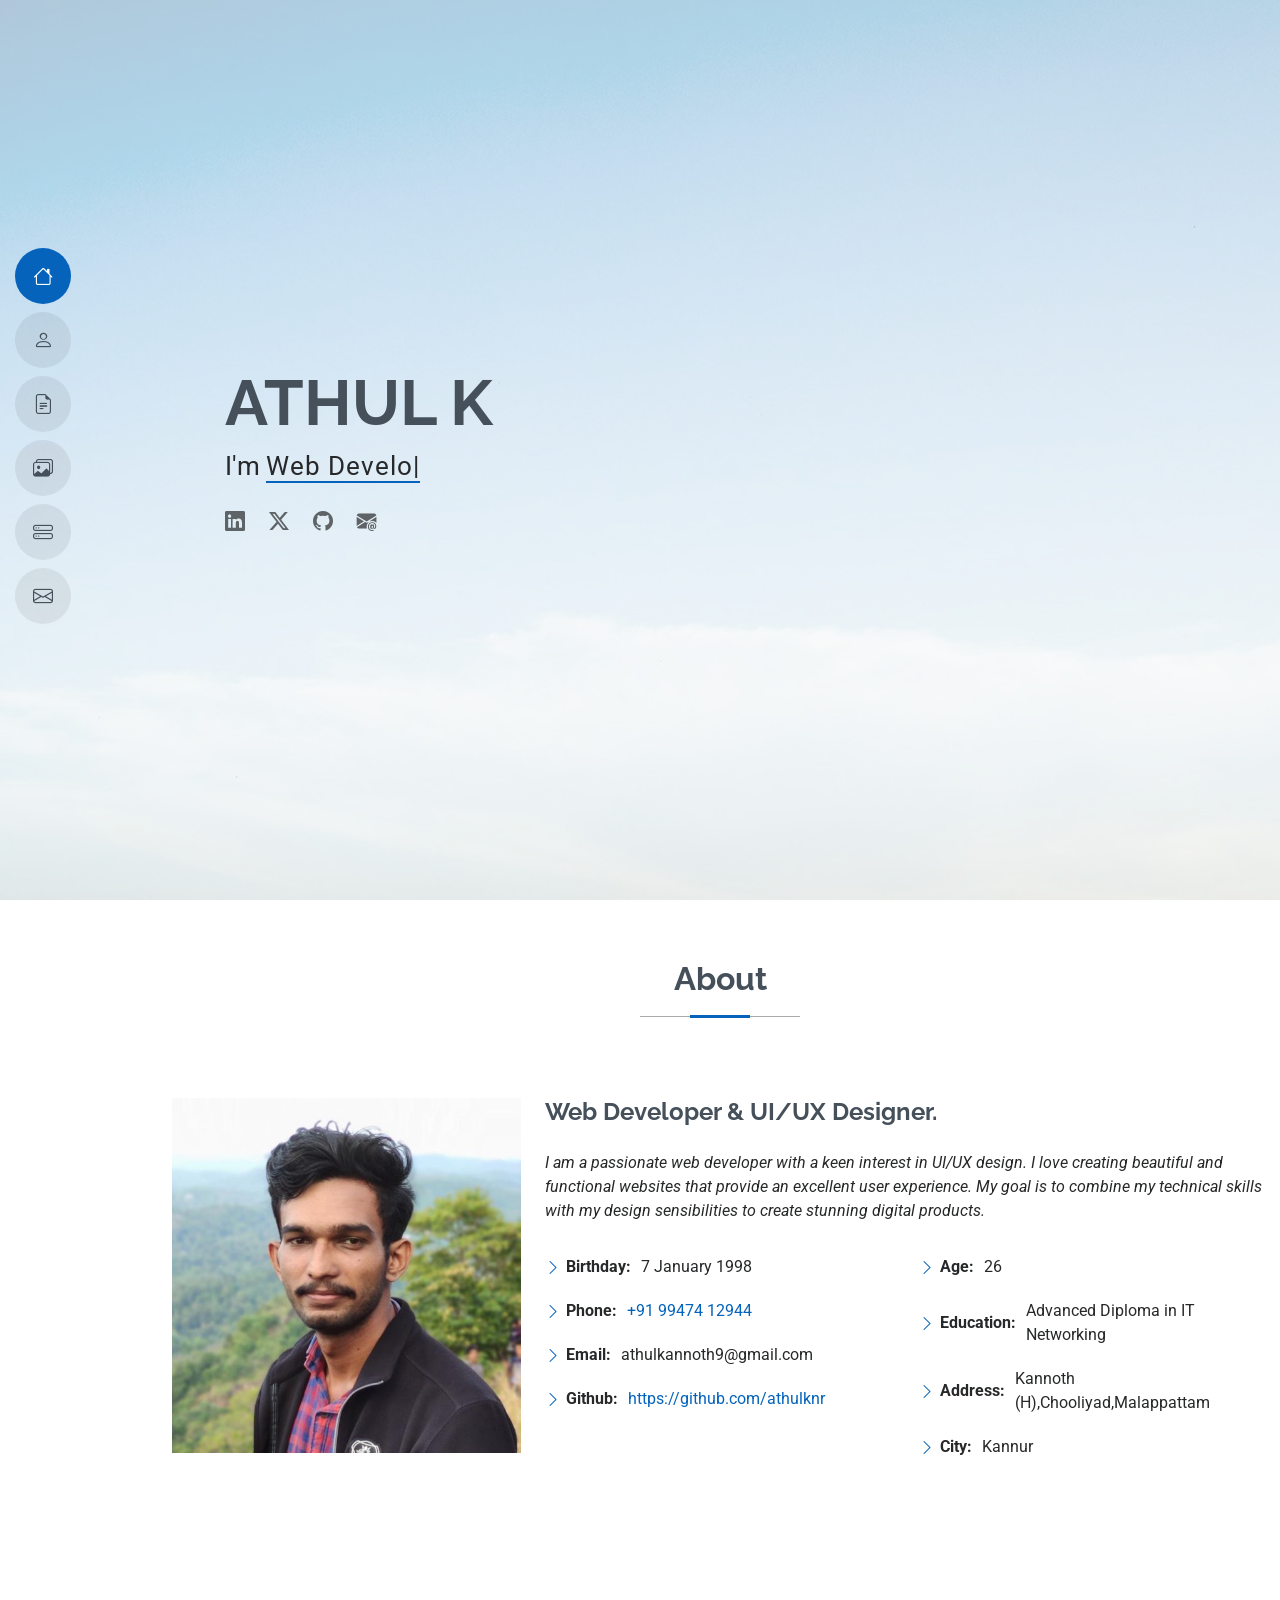
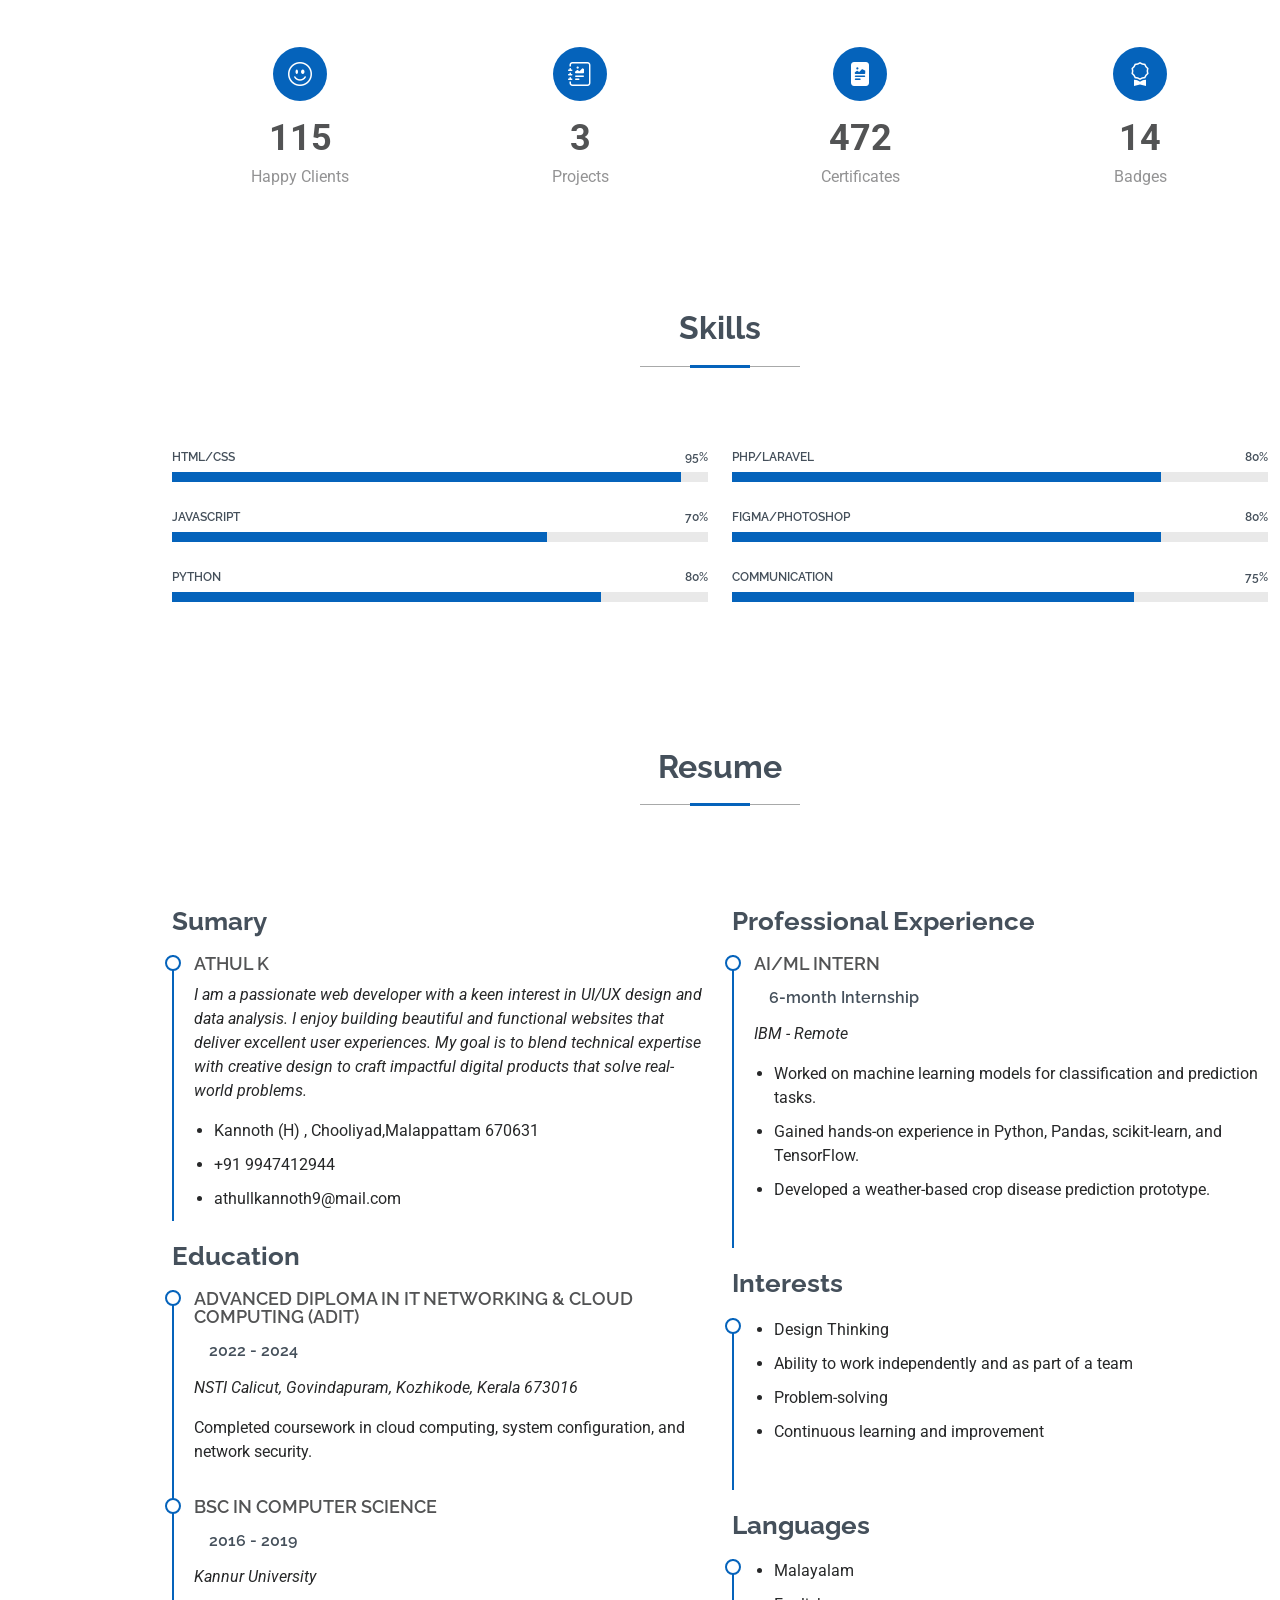
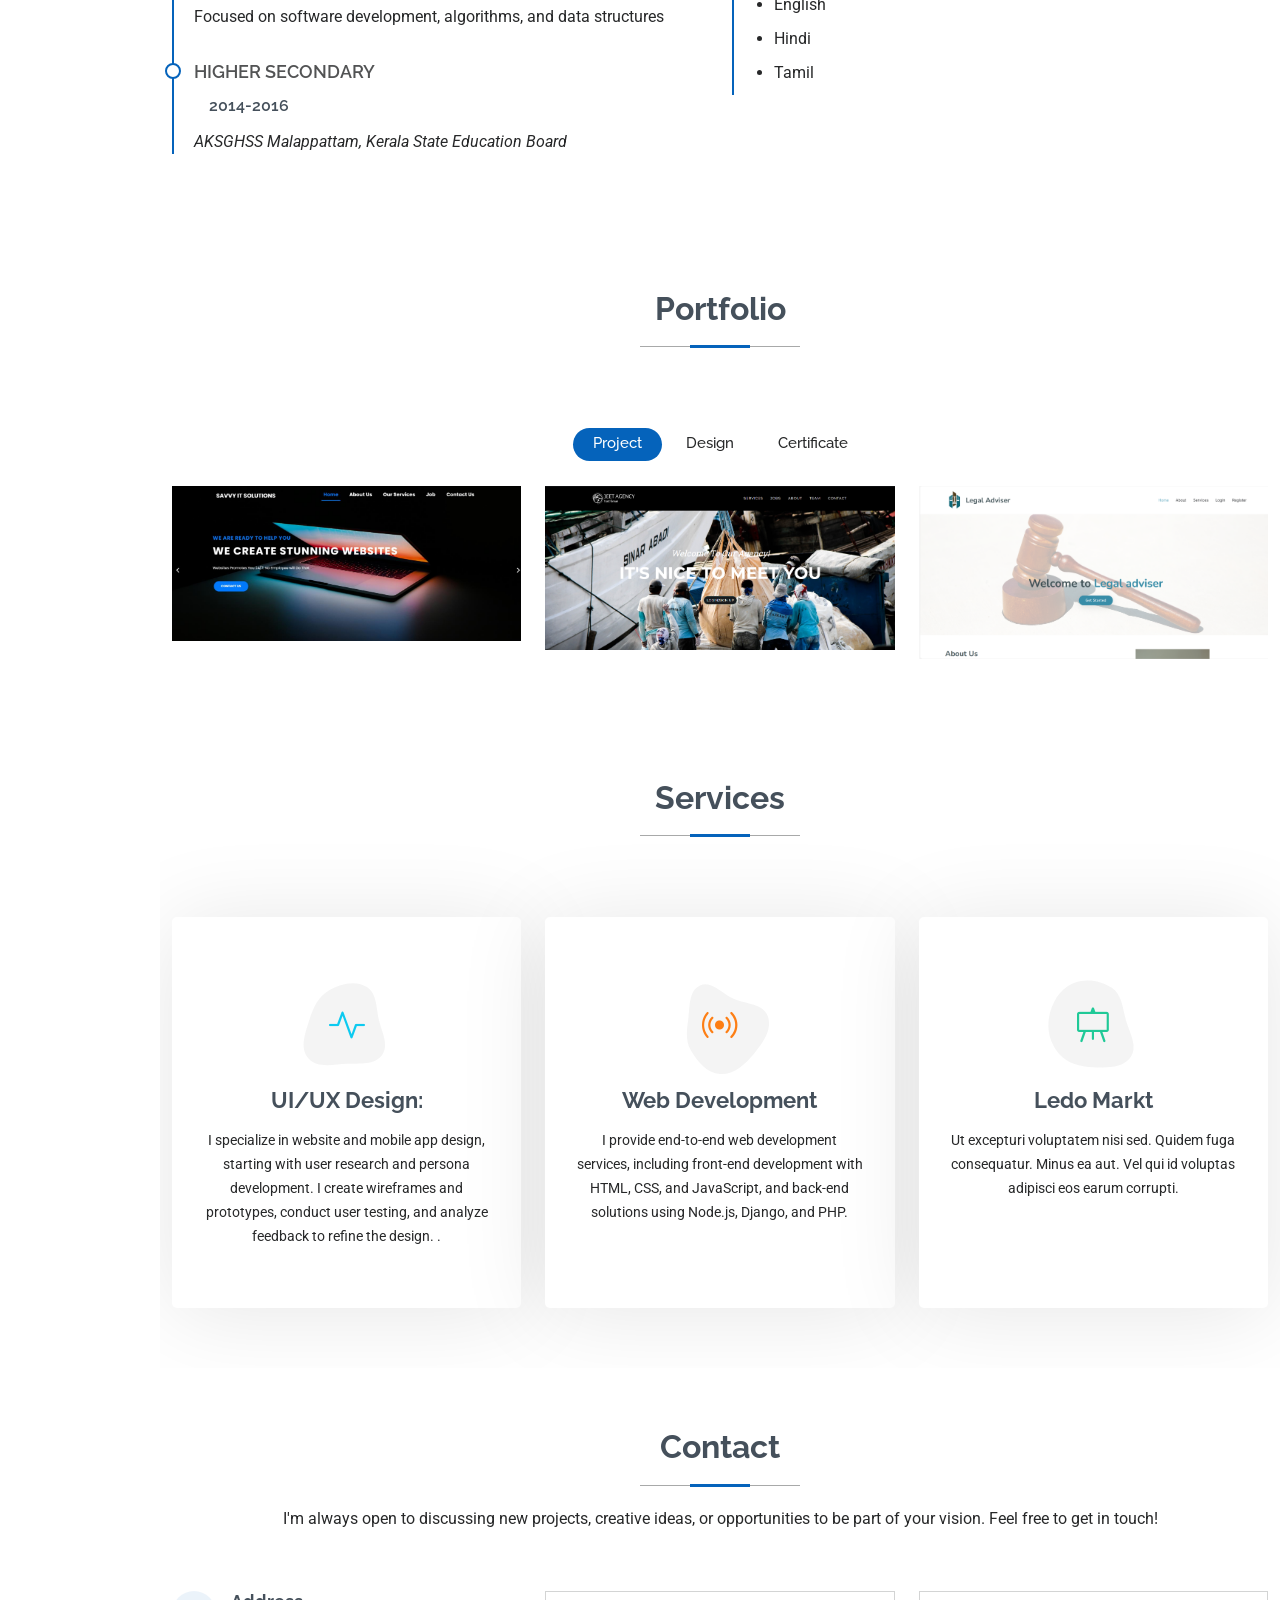
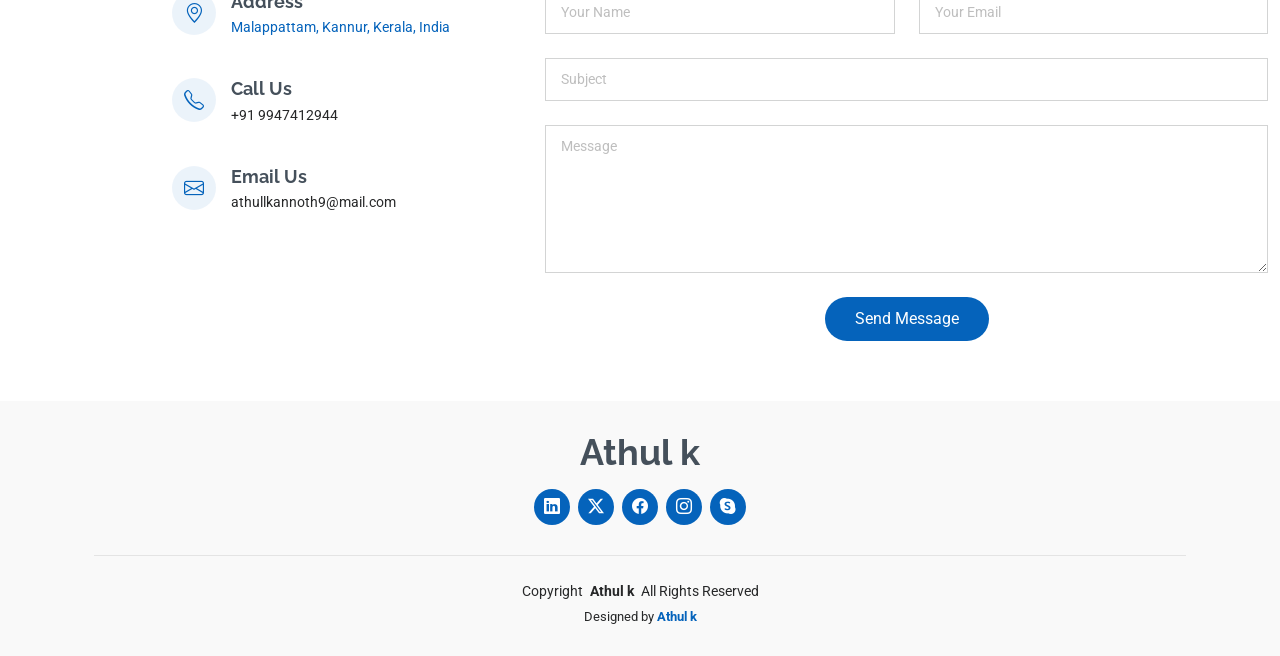
==== index.html @ bd193d96 "Expense tracker" ====
<!DOCTYPE html>
<html lang="en">

<head>
  <meta charset="utf-8">
  <meta content="width=device-width, initial-scale=1.0" name="viewport">
  <title>ATHUL</title>
  <meta content="" name="description">
  <meta content="" name="keywords">

  <!-- Fonts -->
  <link href="https://fonts.googleapis.com" rel="preconnect">
  <link href="https://fonts.gstatic.com" rel="preconnect" crossorigin>
  <link href="https://fonts.googleapis.com/css2?family=Roboto:ital,wght@0,100;0,300;0,400;0,500;0,700;0,900;1,100;1,300;1,400;1,500;1,700;1,900&family=Poppins:ital,wght@0,100;0,200;0,300;0,400;0,500;0,600;0,700;0,800;0,900;1,100;1,200;1,300;1,400;1,500;1,600;1,700;1,800;1,900&family=Raleway:ital,wght@0,100;0,200;0,300;0,400;0,500;0,600;0,700;0,800;0,900;1,100;1,200;1,300;1,400;1,500;1,600;1,700;1,800;1,900&display=swap" rel="stylesheet">

  <!-- Vendor CSS Files -->
  <link href="assets/vendor/bootstrap/css/bootstrap.min.css" rel="stylesheet">
  <link href="assets/vendor/bootstrap-icons/bootstrap-icons.css" rel="stylesheet">
  <link href="assets/vendor/aos/aos.css" rel="stylesheet">
  <link href="assets/vendor/glightbox/css/glightbox.min.css" rel="stylesheet">
  <link href="assets/vendor/swiper/swiper-bundle.min.css" rel="stylesheet">

  <!-- Main CSS File -->
  <link href="assets/css/main.css" rel="stylesheet">
</head>

<body class="index-page">

  <header id="header" class="header d-flex flex-column justify-content-center">

    <i class="header-toggle d-xl-none bi bi-list"></i>

    <nav id="navmenu" class="navmenu">
      <ul>
        <li><a href="#hero" class="active"><i class="bi bi-house navicon"></i><span>Home</span></a></li>
        <li><a href="#about"><i class="bi bi-person navicon"></i><span>About</span></a></li>
        <li><a href="#resume"><i class="bi bi-file-earmark-text navicon"></i><span>Resume</span></a></li>
        <li><a href="#portfolio"><i class="bi bi-images navicon"></i><span>Portfolio</span></a></li>
        <li><a href="#services"><i class="bi bi-hdd-stack navicon"></i><span>Services</span></a></li>
        <li><a href="#contact"><i class="bi bi-envelope navicon"></i><span>Contact</span></a></li>
      </ul>
    </nav>

  </header>

  <main class="main">

    <!-- Hero Section -->
    <section id="hero" class="hero section light-background">

      <img src="assets/img/sky-bg.jpg" alt="">

      <div class="container" data-aos="zoom-out">
        <div class="row justify-content-center">
          <div class="col-lg-9">
            <h2>ATHUL K</h2>
            <p>I'm <span class="typed" data-typed-items="Web Developer, UI/UX Designer, Data Analyst, Freelancer">Designer</span><span class="typed-cursor typed-cursor--blink" aria-hidden="true"></span></p>
            <div class="social-links">
              <a href="https://www.linkedin.com/in/athul-k-4107b5180"><i class="bi bi-linkedin"></i></a>
              <a href="https://twitter.com/ATHULK499971" class="twitter"><i class="bi bi-twitter-x"></i></a>
              <a href="https://github.com/athulknr" class="github"><i class="bi bi-github"></i></a> 
              <a href="mailto:athulkannoth9@gmail.com" class="gmail"><i class="bi bi-envelope-at-fill"></i></a>
            </div>
          </div>
        </div>
      </div>

    </section><!-- /Hero Section -->

    <!-- About Section -->
    <section id="about" class="about section">

      <!-- Section Title -->
      <div class="container section-title" data-aos="fade-up">
        <h2>About</h2>
      </div><!-- End Section Title -->

      <div class="container" data-aos="fade-up" data-aos-delay="100">

        <div class="row gy-4 justify-content-center">
          <div class="col-lg-4">
            <img src="assets/img/profile-img.jpeg" class="img-fluid" alt="">
          </div>
          <div class="col-lg-8 content">
            <h2>Web Developer &amp; UI/UX Designer.</h2>
            <p class="fst-italic py-3">
              I am a passionate web developer with a keen interest in UI/UX design. I love creating beautiful and functional websites that provide an excellent user experience. My goal is to combine my technical skills with my design sensibilities to create stunning digital products.
            </p>
            <div class="row">
              <div class="col-lg-6">
                <ul>
                  <li><i class="bi bi-chevron-right"></i> <strong>Birthday:</strong> <span>7 January 1998</span></li>
                  <li><i class="bi bi-chevron-right"></i> <strong>Phone:</strong> <span><a href="tel:+919947412944">+91 99474 12944</a></span></li>
                  <li><i class="bi bi-chevron-right"></i> <strong>Email:</strong> <span>athulkannoth9@gmail.com</span></li>
                  <li><i class="bi bi-chevron-right"></i> <strong>Github:</strong> <span><a href="https://github.com/athulknr">https://github.com/athulknr</a></span></li>
                </ul>
              </div>
              <div class="col-lg-6">
                <ul>
                  <li><i class="bi bi-chevron-right"></i> <strong>Age:</strong> <span>26</span></li>
                  <li><i class="bi bi-chevron-right"></i> <strong>Education:</strong> <span>Advanced Diploma in IT Networking</span></li>
                  <li><i class="bi bi-chevron-right"></i> <strong>Address:</strong> <span>Kannoth (H),Chooliyad,Malappattam</span></li>
                  <li><i class="bi bi-chevron-right"></i><strong>City:</strong><span> Kannur</span></li>
                </ul>
              </div>
            </div>
            <p class="py-3">
            </p>
          </div>
        </div>

      </div>

    </section><!-- /About Section -->

    <!-- Stats Section -->
    <section id="stats" class="stats section">

      <div class="container" data-aos="fade-up" data-aos-delay="100">

        <div class="row gy-4">

          <div class="col-lg-3 col-md-6 d-flex flex-column align-items-center">
            <i class="bi bi-emoji-smile"></i>
            <div class="stats-item">
              <span data-purecounter-start="0" data-purecounter-end="232" data-purecounter-duration="2" class="purecounter"></span>
              <p>Happy Clients</p>
            </div>
          </div><!-- End Stats Item -->

          <div class="col-lg-3 col-md-6 d-flex flex-column align-items-center">
            <i class="bi bi-journal-richtext"></i>
            <div class="stats-item">
              <span data-purecounter-start="0" data-purecounter-end="7" data-purecounter-duration="2" class="purecounter"></span>
              <p>Projects</p>
            </div>
          </div><!-- End Stats Item -->

          <div class="col-lg-3 col-md-6 d-flex flex-column align-items-center">
            <i class="bi bi-file-richtext-fill"></i>
            <div class="stats-item">
              <span data-purecounter-start="0" data-purecounter-end="964" data-purecounter-duration="2" class="purecounter"></span>
              <p>Certificates</p>
            </div>
          </div><!-- End Stats Item -->

          <div class="col-lg-3 col-md-6 d-flex flex-column align-items-center">
            <i class="bi bi-award"></i>
            <div class="stats-item">
              <span data-purecounter-start="0" data-purecounter-end="29" data-purecounter-duration="2" class="purecounter"></span>
              <p>Badges</p>
            </div>
          </div><!-- End Stats Item -->

        </div>

      </div>

    </section><!-- /Stats Section -->

    <!-- Skills Section -->
    <section id="skills" class="skills section">

      <!-- Section Title -->
      <div class="container section-title" data-aos="fade-up">
        <h2>Skills</h2>
        <p></p>
      </div><!-- End Section Title -->

      <div class="container" data-aos="fade-up" data-aos-delay="100">

        <div class="row skills-content skills-animation">

          <div class="col-lg-6">

            <div class="progress">
              <span class="skill"><span>HTML/CSS</span> <i class="val">95%</i></span>
              <div class="progress-bar-wrap">
                <div class="progress-bar" role="progressbar" aria-valuenow="95" aria-valuemin="0" aria-valuemax="100"></div>
              </div>
            </div><!-- End Skills Item -->

            <div class="progress">
              <span class="skill"><span>JavaScript</span> <i class="val">70%</i></span>
              <div class="progress-bar-wrap">
                <div class="progress-bar" role="progressbar" aria-valuenow="70" aria-valuemin="0" aria-valuemax="100"></div>
              </div>
            </div><!-- End Skills Item -->

            <div class="progress">
              <span class="skill"><span>Python</span> <i class="val">80%</i></span>
              <div class="progress-bar-wrap">
                <div class="progress-bar" role="progressbar" aria-valuenow="80" aria-valuemin="0" aria-valuemax="100"></div>
              </div>
            </div><!-- End Skills Item -->

          </div>

          <div class="col-lg-6">

            <div class="progress">
              <span class="skill"><span>PHP/Laravel</span> <i class="val">80%</i></span>
              <div class="progress-bar-wrap">
                <div class="progress-bar" role="progressbar" aria-valuenow="80" aria-valuemin="0" aria-valuemax="100"></div>
              </div>
            </div><!-- End Skills Item -->

            <div class="progress">
              <span class="skill"><span>Figma/Photoshop</span> <i class="val">80%</i></span>
              <div class="progress-bar-wrap">
                <div class="progress-bar" role="progressbar" aria-valuenow="80" aria-valuemin="0" aria-valuemax="100"></div>
              </div>
            </div><!-- End Skills Item -->

            <div class="progress">
              <span class="skill"><span>Communication</span> <i class="val">75%</i></span>
              <div class="progress-bar-wrap">
                <div class="progress-bar" role="progressbar" aria-valuenow="75" aria-valuemin="0" aria-valuemax="100"></div>
              </div>
            </div><!-- End Skills Item -->

          </div>

        </div>

      </div>

    </section><!-- /Skills Section -->

    <!-- Resume Section -->
    <section id="resume" class="resume section">

      <!-- Section Title -->
      <div class="container section-title" data-aos="fade-up">
        <h2>Resume</h2>
      </div><!-- End Section Title -->

      <div class="container">

        <div class="row">

          <div class="col-lg-6" data-aos="fade-up" data-aos-delay="100">
            <h3 class="resume-title">Sumary</h3>

            <div class="resume-item pb-0">
              <h4>Athul k</h4>
              <p><em>I am a passionate web developer with a keen interest in UI/UX design and data analysis. I enjoy building beautiful and functional websites that deliver excellent user experiences. My goal is to blend technical expertise with creative design to craft impactful digital products that solve real-world problems.</em></p>
              <ul>
                <li>Kannoth (H) , Chooliyad,Malappattam 670631</li>
                <li>+91 9947412944</li>
                <li>athullkannoth9@mail.com</li>
              </ul>
            </div><!-- Edn Resume Item -->

            <h3 class="resume-title">Education</h3>
            <div class="resume-item">
              <h4>ADVANCED DIPLOMA IN IT NETWORKING &amp; CLOUD COMPUTING (ADIT) </h4>
              <h5>2022 - 2024</h5>
              <p><em>NSTI Calicut, Govindapuram, Kozhikode, Kerala 673016</em></p>
              <p>Completed coursework in cloud computing, system configuration, and network security.</p>
            </div><!-- Edn Resume Item -->

            <div class="resume-item">
              <h4>BSc in Computer Science</h4>
              <h5>2016 - 2019</h5>
              <p><em>Kannur University</em></p>
              <p>Focused on software development, algorithms, and data structures</p>
            </div><!-- Edn Resume Item -->

            <div class="resume-item">
              <h4>Higher Secondary</h4>
              <h5>2014-2016</h5>
              <p><em>AKSGHSS Malappattam, Kerala State Education Board</em></p>
              <p></p>
            </div><!-- Edn Resume Item -->

          </div>

          <div class="col-lg-6" data-aos="fade-up" data-aos-delay="200">
            <h3 class="resume-title">Professional Experience</h3>
            <div class="resume-item">
              <h4>AI/ML Intern</h4>
              <h5>6-month Internship</h5>
              <p><em>IBM - Remote </em></p>
              <ul>
                <li>Worked on machine learning models for classification and prediction tasks.</li>
                <li>Gained hands-on experience in Python, Pandas, scikit-learn, and TensorFlow.</li>
                <li>Developed a weather-based crop disease prediction prototype.</li>
              </ul>
            </div><!-- Edn Resume Item -->
            
            <h3 class="resume-title">Interests</h3>
            <div class="resume-item">
              <ul>
                <li>Design Thinking</li>
                <li>Ability to work independently and as part of a team</li>
                <li>Problem-solving</li>
                <li>Continuous learning and improvement</li>
              </ul>
            </div><!-- Edn Resume Item -->

            <h3 class="resume-title">Languages</h3>
            <div class="resume-item">
              <ul>
                <li>Malayalam</li>
                <li>English</li>
                <li>Hindi</li>
                <li>Tamil</li>
              </ul>
            </div><!-- Edn Resume Item -->

          </div>

        </div>

      </div>

    </section><!-- /Resume Section -->

    <!-- Portfolio Section -->
    <section id="portfolio" class="portfolio section">

      <!-- Section Title -->
      <div class="container section-title" data-aos="fade-up">
        <h2>Portfolio</h2>
      </div><!-- End Section Title -->

      <div class="container">

        <div class="isotope-layout" data-default-filter=".filter-app" data-layout="masonry" data-sort="original-order">

          <ul class="portfolio-filters isotope-filters" data-aos="fade-up" data-aos-delay="100">
            <li data-filter=".filter-app" class="filter-active">Project</li>
            <li data-filter=".filter-branding">Design</li>
            <li data-filter=".filter-product">Certificate</li>
          </ul><!-- End Portfolio Filters -->

          <div class="row gy-4 isotope-container" data-aos="fade-up" data-aos-delay="200">

            <div class="col-lg-4 col-md-6 portfolio-item isotope-item filter-app">
              <img src="assets/img/savvy.png" class="img-fluid" alt="">
              <div class="portfolio-info">
                <h4></h4>
                <p>Savvy IT Solutions</p>
                <a href="assets/img/savvy.png" data-gallery="portfolio-gallery-app" class="glightbox preview-link"><i class="bi bi-zoom-in"></i></a>
                <a href="https://athulknr.github.io/Savvynsti/" title="More Details" class="details-link"><i class="bi bi-link-45deg"></i></a>

              </div>
            </div><!-- End Portfolio Item -->

            <div class="col-lg-4 col-md-6 portfolio-item isotope-item filter-product">
              <img src="assets/img/Career Essentials in Generative AI by Microsoft and LinkedIn.png" class="img-fluid" alt="">
              <div class="portfolio-info">
                <a href="assets/img/Career Essentials in Generative AI by Microsoft and LinkedIn.png" data-gallery="portfolio-gallery-product" class="glightbox preview-link"><i class="bi bi-zoom-in"></i></a>
                <a href="https://www.linkedin.com/learning/certificates/f583ed251c6a0449bf5877de65bde6f1ba82e450463599e942e9f476ba08770c?trk=share_certificate" title="More Details" class="details-link"><i class="bi bi-link-45deg"></i></a>
              </div>
            </div><!-- End Portfolio Item -->

            <div class="col-lg-4 col-md-6 portfolio-item isotope-item filter-branding">
              <img src="assets/img/Expence_calculator.png" class="img-fluid" alt="">
              <div class="portfolio-info">
                <h4></h4>
                <p>Expense tracker</p>
                <a href="assets/img/Expence_calculator.png" data-gallery="portfolio-gallery-branding" class="glightbox preview-link"><i class="bi bi-zoom-in"></i></a>
                <a href="https://dribbble.com/shots/26136136-Expense-Calculator?new_shot_upload=true&utm_source=Clipboard_Shot&utm_campaign=athulkannur&utm_content=Expense%20Calculator&utm_medium=Social_Share&utm_source=Clipboard_Shot&utm_campaign=athulkannur&utm_content=Expense%20Calculator&utm_medium=Social_Share" title="More Details" class="details-link"><i class="bi bi-link-45deg"></i></a>
              </div>
            </div><!-- End Portfolio Item -->

            <div class="col-lg-4 col-md-6 portfolio-item isotope-item filter-app">
              <img src="assets/img/django4.png" class="img-fluid" alt="">
              <div class="portfolio-info">
                <h4></h4>
                <p>Django4</p>
                <a href="assets/img/django4.png" data-gallery="portfolio-gallery-app" class="glightbox preview-link"><i class="bi bi-zoom-in"></i></a>
                <a href="#" title="More Details" class="details-link"><i class="bi bi-link-45deg"></i></a>
              </div>
            </div><!-- End Portfolio Item -->

            <div class="col-lg-4 col-md-6 portfolio-item isotope-item filter-product">
              <img src="assets/img/CertificateOfCompletion_Career Essentials in Project Management by Microsoft and LinkedIn.png" class="img-fluid" alt="">
              <div class="portfolio-info">
                <h4></h4>
                <p></p>
                <a href="assets/img/CertificateOfCompletion_Career Essentials in Project Management by Microsoft and LinkedIn.png" data-gallery="portfolio-gallery-product" class="glightbox preview-link"><i class="bi bi-zoom-in"></i></a>
                <a href="https://www.linkedin.com/learning/certificates/ff09a762a3f28cb4e1e1b99f09427b95f187eec65e562bd7001025e2a89529c3?trk=share_certificate" title="More Details" class="details-link"><i class="bi bi-link-45deg"></i></a>
              </div>
            </div><!-- End Portfolio Item -->

            <!--<div class="col-lg-4 col-md-6 portfolio-item isotope-item filter-branding">
              <img src="assets/img/masonry-portfolio/masonry-portfolio-6.jpg" class="img-fluid" alt="">
              <div class="portfolio-info">
                <h4>Branding 2</h4>
                <p>Lorem ipsum, dolor sit</p>
                <a href="assets/img/masonry-portfolio/masonry-portfolio-6.jpg" data-gallery="portfolio-gallery-branding" class="glightbox preview-link"><i class="bi bi-zoom-in"></i></a>
                <a href="#" title="More Details" class="details-link"><i class="bi bi-link-45deg"></i></a>               
              </div>
            </div>--><!-- End Portfolio Item -->

            <div class="col-lg-4 col-md-6 portfolio-item isotope-item filter-app">
              <img src="assets/img/Legal adviser.png" class="img-fluid" alt="">
              <div class="portfolio-info">
                <h4></h4>
                <p>AI Legal adviser</p>
                <a href="assets/img/Legal adviser.png" data-gallery="portfolio-gallery-app" class="glightbox preview-link"><i class="bi bi-zoom-in"></i></a>
                <a href="#" title="More Details" class="details-link"><i class="bi bi-link-45deg"></i></a>
              </div>
            </div><!-- End Portfolio Item -->

            <div class="col-lg-4 col-md-6 portfolio-item isotope-item filter-product">
              <img src="assets/img/Dashboard in PowerBI.png" class="img-fluid" alt="">
              <div class="portfolio-info">
                <h4></h4>
                <p></p>
                <a href="assets/img/Dashboard in PowerBI.png" title="Product 3" data-gallery="portfolio-gallery-product" class="glightbox preview-link"><i class="bi bi-zoom-in"></i></a>
                <a href="#" title="More Details" class="details-link"><i class="bi bi-link-45deg"></i></a>
              </div>
            </div><!-- End Portfolio Item -->

            <!--<div class="col-lg-4 col-md-6 portfolio-item isotope-item filter-branding">
              <img src="assets/img/masonry-portfolio/masonry-portfolio-9.jpg" class="img-fluid" alt="">
              <div class="portfolio-info">
                <h4>Branding 3</h4>
                <p>Lorem ipsum, dolor sit</p>
                <a href="assets/img/masonry-portfolio/masonry-portfolio-9.jpg" data-gallery="portfolio-gallery-branding" class="glightbox preview-link"><i class="bi bi-zoom-in"></i></a>
                <a href="#" title="More Details" class="details-link"><i class="bi bi-link-45deg"></i></a>
              </div>
            </div>--><!-- End Portfolio Item -->
          </div><!-- End Portfolio Container -->

        </div>

      </div>

    </section><!-- /Portfolio Section -->

    <!-- Services Section -->
    <section id="services" class="services section">

      <!-- Section Title -->
      <div class="container section-title" data-aos="fade-up">
        <h2>Services</h2>
        <p></p>
      </div><!-- End Section Title -->

      <div class="container">

        <div class="row gy-4">

          <div class="col-lg-4 col-md-6" data-aos="fade-up" data-aos-delay="100">
            <div class="service-item item-cyan position-relative">
              <div class="icon">
                <svg width="100" height="100" viewBox="0 0 600 600" xmlns="http://www.w3.org/2000/svg">
                  <path stroke="none" stroke-width="0" fill="#f5f5f5" d="M300,521.0016835830174C376.1290562159157,517.8887921683347,466.0731472004068,529.7835943286574,510.70327084640275,468.03025145048787C554.3714126377745,407.6079735673963,508.03601936045806,328.9844924480964,491.2728898941984,256.3432110539036C474.5976632858925,184.082847569629,479.9380746630129,96.60480741107993,416.23090153303,58.64404602377083C348.86323505073057,18.502131276798302,261.93793281208167,40.57373210992963,193.5410806939664,78.93577620505333C130.42746243093433,114.334589627462,98.30271207620316,179.96522072025542,76.75703585869454,249.04625023123273C51.97151888228291,328.5150500222984,13.704378332031375,421.85034740162234,66.52175969318436,486.19268352777647C119.04800174914682,550.1803526380478,217.28368757567262,524.383925680826,300,521.0016835830174"></path>
                </svg>
                <i class="bi bi-activity"></i>
              </div>
              <a href="#" class="stretched-link">
                <h3>UI/UX Design:</h3>
              </a>
              <p>I specialize in website and mobile app design, starting with user research and persona development. I create wireframes and prototypes, conduct user testing, and analyze feedback to refine the design. .</p>
            </div>
          </div><!-- End Service Item -->

          <div class="col-lg-4 col-md-6" data-aos="fade-up" data-aos-delay="200">
            <div class="service-item item-orange position-relative">
              <div class="icon">
                <svg width="100" height="100" viewBox="0 0 600 600" xmlns="http://www.w3.org/2000/svg">
                  <path stroke="none" stroke-width="0" fill="#f5f5f5" d="M300,582.0697525312426C382.5290701553225,586.8405444964366,449.9789794690241,525.3245884688669,502.5850820975895,461.55621195738473C556.606425686781,396.0723002908107,615.8543463187945,314.28637112970534,586.6730223649479,234.56875336149918C558.9533121215079,158.8439757836574,454.9685369536778,164.00468322053177,381.49747125262974,130.76875717737553C312.15926192815925,99.40240125094834,248.97055460311594,18.661163978235184,179.8680185752513,50.54337015887873C110.5421016452524,82.52863877960104,119.82277516462835,180.83849132639028,109.12597500060166,256.43424936330496C100.08760227029461,320.3096726198365,92.17705696193138,384.0621239912766,124.79988738764834,439.7174275375508C164.83382741302287,508.01625554203684,220.96474134820875,577.5009287672846,300,582.0697525312426"></path>
                </svg>
                <i class="bi bi-broadcast"></i>
              </div>
              <a href="#" class="stretched-link">
                <h3>Web Development</h3>
              </a>
              <p>I provide end-to-end web development services, including front-end development with HTML, CSS, and JavaScript, and back-end solutions using Node.js, Django, and PHP.</p>
            </div>
          </div><!-- End Service Item -->

          <div class="col-lg-4 col-md-6" data-aos="fade-up" data-aos-delay="300">
            <div class="service-item item-teal position-relative">
              <div class="icon">
                <svg width="100" height="100" viewBox="0 0 600 600" xmlns="http://www.w3.org/2000/svg">
                  <path stroke="none" stroke-width="0" fill="#f5f5f5" d="M300,541.5067337569781C382.14930387511276,545.0595476570109,479.8736841581634,548.3450877840088,526.4010558755058,480.5488172755941C571.5218469581645,414.80211281144784,517.5187510058486,332.0715597781072,496.52539010469104,255.14436215662573C477.37192572678356,184.95920475031193,473.57363656557914,105.61284051026155,413.0603344069578,65.22779650032875C343.27470386102294,18.654635553484475,251.2091493199835,5.337323636656869,175.0934190732945,40.62881213300186C97.87086631185822,76.43348514350839,51.98124368387456,156.15599469081315,36.44837278890362,239.84606092416172C21.716077023791087,319.22268207091537,43.775223500013084,401.1760424656574,96.891909868211,461.97329694683043C147.22146801428983,519.5804099606455,223.5754009179313,538.201503339737,300,541.5067337569781"></path>
                </svg>
                <i class="bi bi-easel"></i>
              </div>
              <a href="#" class="stretched-link">
                <h3>Ledo Markt</h3>
              </a>
              <p>Ut excepturi voluptatem nisi sed. Quidem fuga consequatur. Minus ea aut. Vel qui id voluptas adipisci eos earum corrupti.</p>
            </div>
          </div><!-- End Service Item -->

          

        </div>

      </div>

    </section><!-- /Services Section -->

    <!-- Contact Section -->
    <section id="contact" class="contact section">

      <!-- Section Title -->
      <div class="container section-title" data-aos="fade-up">
        <h2>Contact</h2>
        <p>I'm always open to discussing new projects, creative ideas, or opportunities to be part of your vision. Feel free to get in touch!</p>
      </div><!-- End Section Title -->

      <div class="container" data-aos="fade" data-aos-delay="100">

        <div class="row gy-4">

          <div class="col-lg-4">
            <div class="info-item d-flex" data-aos="fade-up" data-aos-delay="200">
              <i class="bi bi-geo-alt flex-shrink-0"></i>
              <div>
                <h3>Address</h3>
                <p><a href="https://maps.app.goo.gl/u4od7tfNuyms9zcB8">Malappattam, Kannur, Kerala, India</a></p> 
              </div>
            </div><!-- End Info Item -->

            <div class="info-item d-flex" data-aos="fade-up" data-aos-delay="300">
              <i class="bi bi-telephone flex-shrink-0"></i>
              <div>
                <h3>Call Us</h3>
                <p>+91 9947412944</p>
              </div>
            </div><!-- End Info Item -->

            <div class="info-item d-flex" data-aos="fade-up" data-aos-delay="400">
              <i class="bi bi-envelope flex-shrink-0"></i>
              <div>
                <h3>Email Us</h3>
                <p>athullkannoth9@mail.com</p>
              </div>
            </div><!-- End Info Item -->

          </div>

          <div class="col-lg-8">
            <form action="" method="post" class="php-email-form" data-aos="fade-up" data-aos-delay="200">
              <div class="row gy-4">

                <div class="col-md-6">
                  <input type="text" name="name" class="form-control" placeholder="Your Name" required="">
                </div>

                <div class="col-md-6 ">
                  <input type="email" class="form-control" name="email" placeholder="Your Email" required="">
                </div>

                <div class="col-md-12">
                  <input type="text" class="form-control" name="subject" placeholder="Subject" required="">
                </div>

                <div class="col-md-12">
                  <textarea class="form-control" name="message" rows="6" placeholder="Message" required=""></textarea>
                </div>

                <div class="col-md-12 text-center">
                  <div class="loading">Loading</div>
                  <div class="error-message"></div>
                  <div class="sent-message">Your message has been sent. Thank you!</div>

                  <button type="submit">Send Message</button>
                </div>

              </div>
            </form>
          </div><!-- End Contact Form -->

        </div>

      </div>

    </section><!-- /Contact Section -->

  </main>

  <footer id="footer" class="footer position-relative light-background">
    <div class="container">
      <h3 class="sitename">Athul k</h3>
      <div class="social-links d-flex justify-content-center">        
        <a href="https://www.linkedin.com/in/athul-k-4107b5180"><i class="bi bi-linkedin"></i></a>
        <a href="https://twitter.com/ATHULK499971"><i class="bi bi-twitter-x"></i></a>
        <a href="#"><i class="bi bi-facebook"></i></a>
        <a href=""><i class="bi bi-instagram"></i></a>
        <a href="https://join.skype.com/invite/vBFh52pVjPsB"><i class="bi bi-skype"></i></a>
      </div>
      <div class="container">
        <div class="copyright">
          <span>Copyright</span> <strong class="px-1 sitename">Athul k</strong> <span>All Rights Reserved</span>
        </div>
        <div class="credits">
          <!-- All the links in the footer should remain intact. -->
          <!-- You can delete the links only if you've purchased the pro version. -->
          <!-- Licensing information: https://bootstrapmade.com/license/ -->
          <!-- Purchase the pro version with working PHP/AJAX contact form: [buy-url] -->
          Designed by <a href="https://github.com/athulknr"><b>Athul k</b></a>
        </div>
      </div>
    </div>
  </footer>

  <!-- Scroll Top -->
  <a href="#" id="scroll-top" class="scroll-top d-flex align-items-center justify-content-center"><i class="bi bi-arrow-up-short"></i></a>

  <!-- Preloader -->
  <div id="preloader"></div>

  <!-- Vendor JS Files -->
  <script src="assets/vendor/bootstrap/js/bootstrap.bundle.min.js"></script>
  <script src="assets/vendor/php-email-form/validate.js"></script>
  <script src="assets/vendor/aos/aos.js"></script>
  <script src="assets/vendor/typed.js/typed.umd.js"></script>
  <script src="assets/vendor/purecounter/purecounter_vanilla.js"></script>
  <script src="assets/vendor/waypoints/noframework.waypoints.js"></script>
  <script src="assets/vendor/glightbox/js/glightbox.min.js"></script>
  <script src="assets/vendor/imagesloaded/imagesloaded.pkgd.min.js"></script>
  <script src="assets/vendor/isotope-layout/isotope.pkgd.min.js"></script>
  <script src="assets/vendor/swiper/swiper-bundle.min.js"></script>

  <!-- Main JS File -->
  <script src="assets/js/main.js"></script>

</body>

</html>
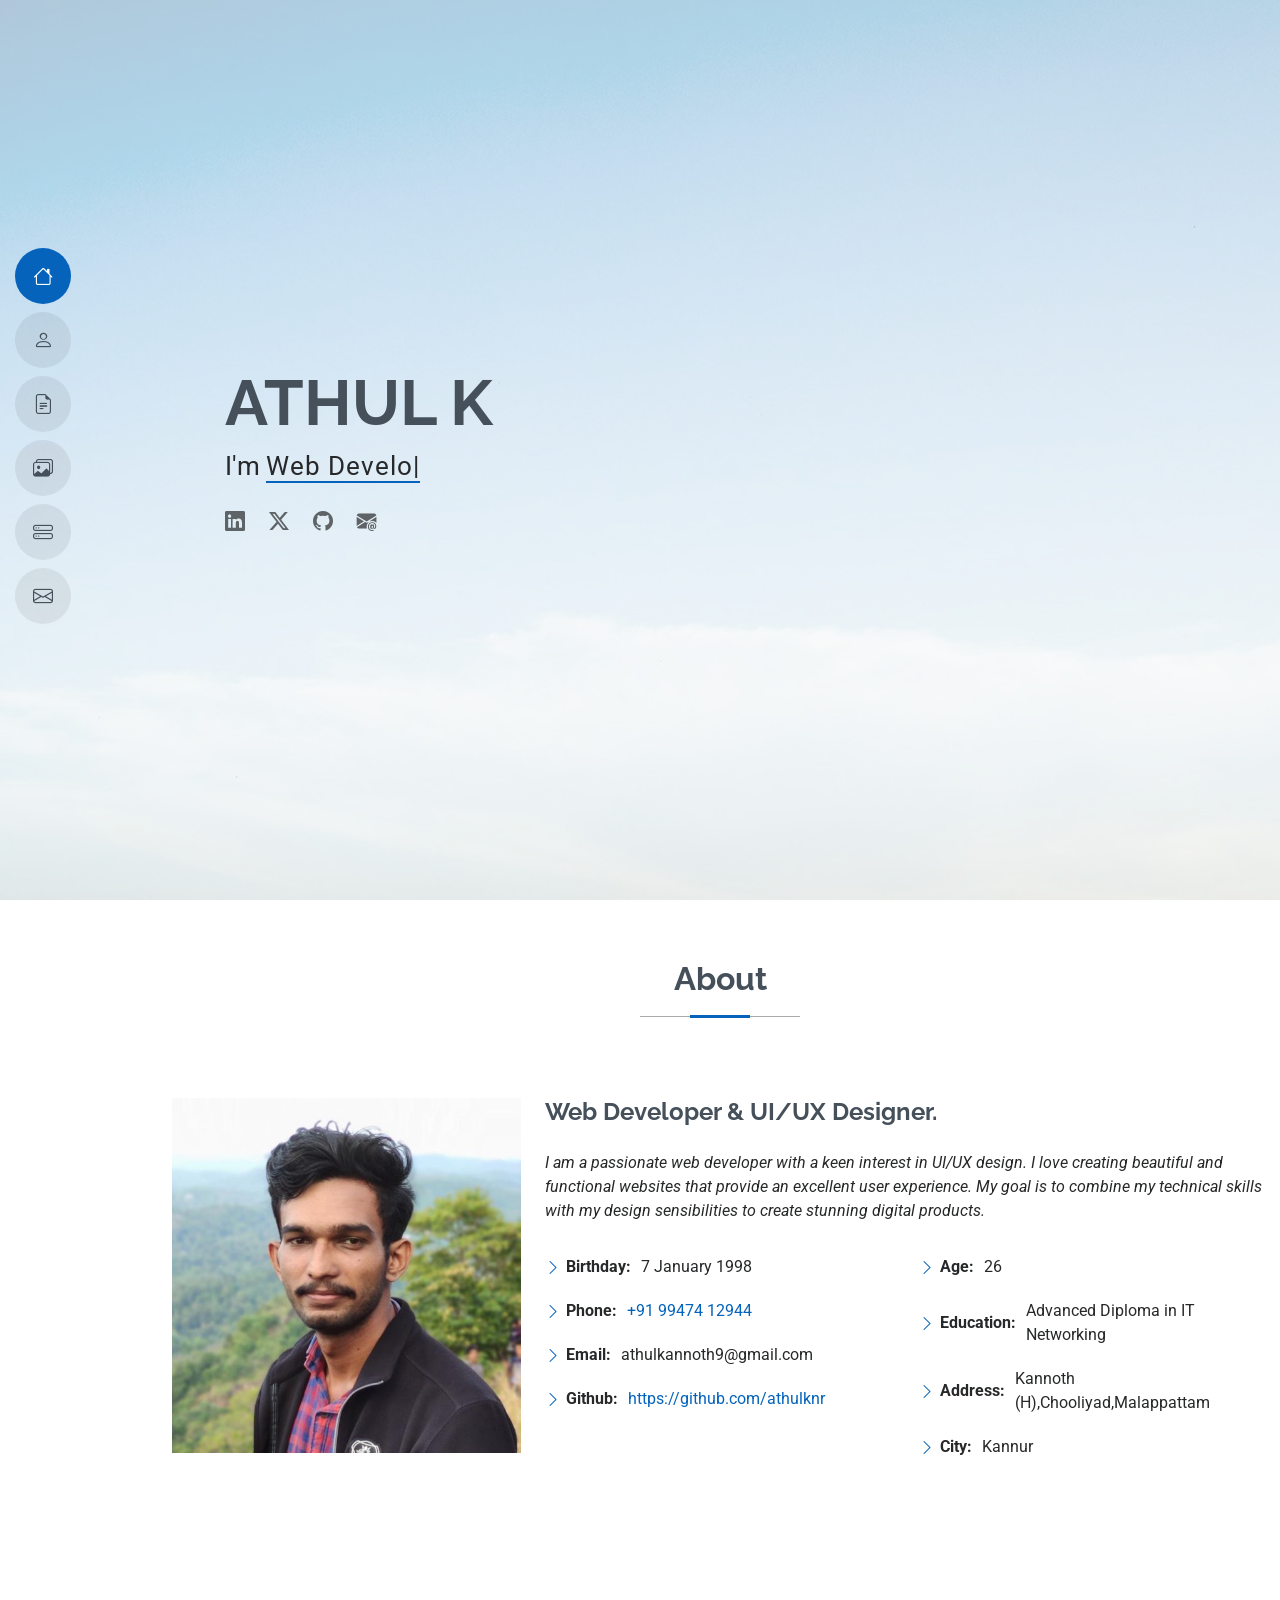
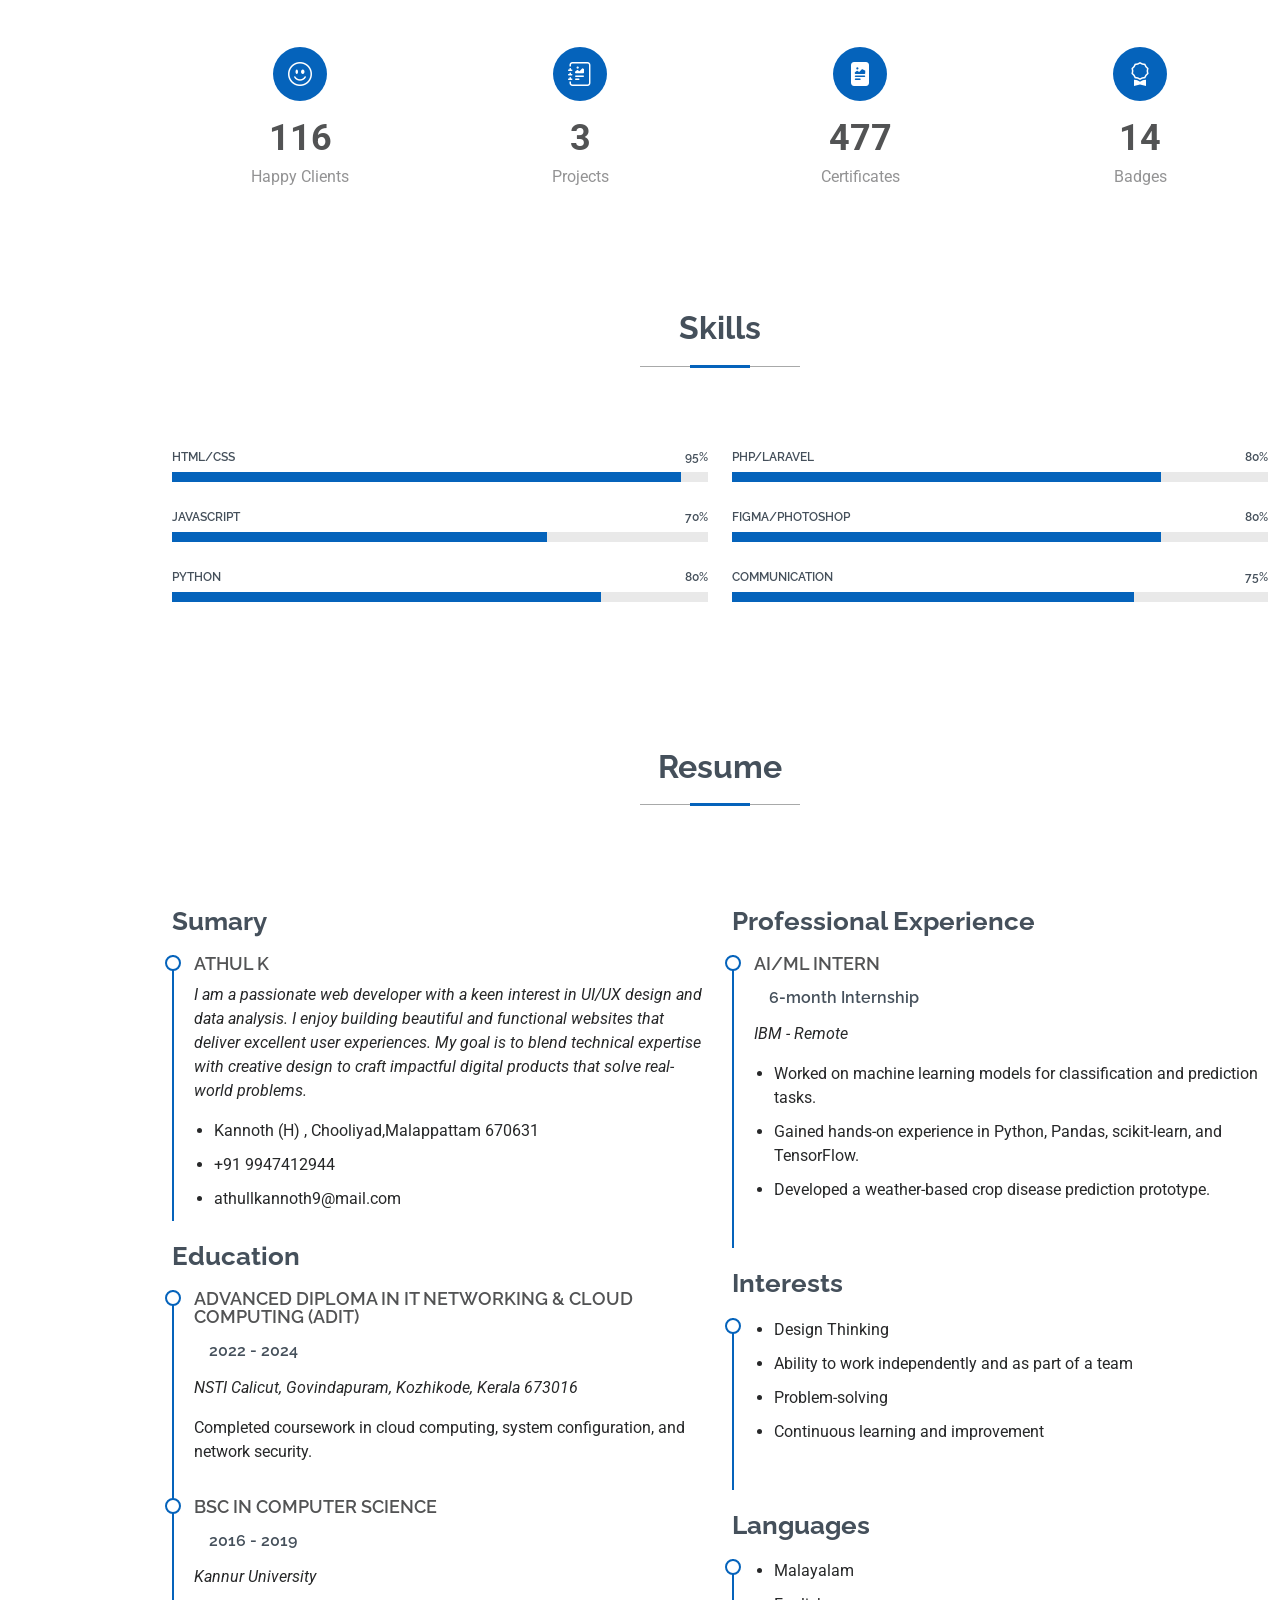
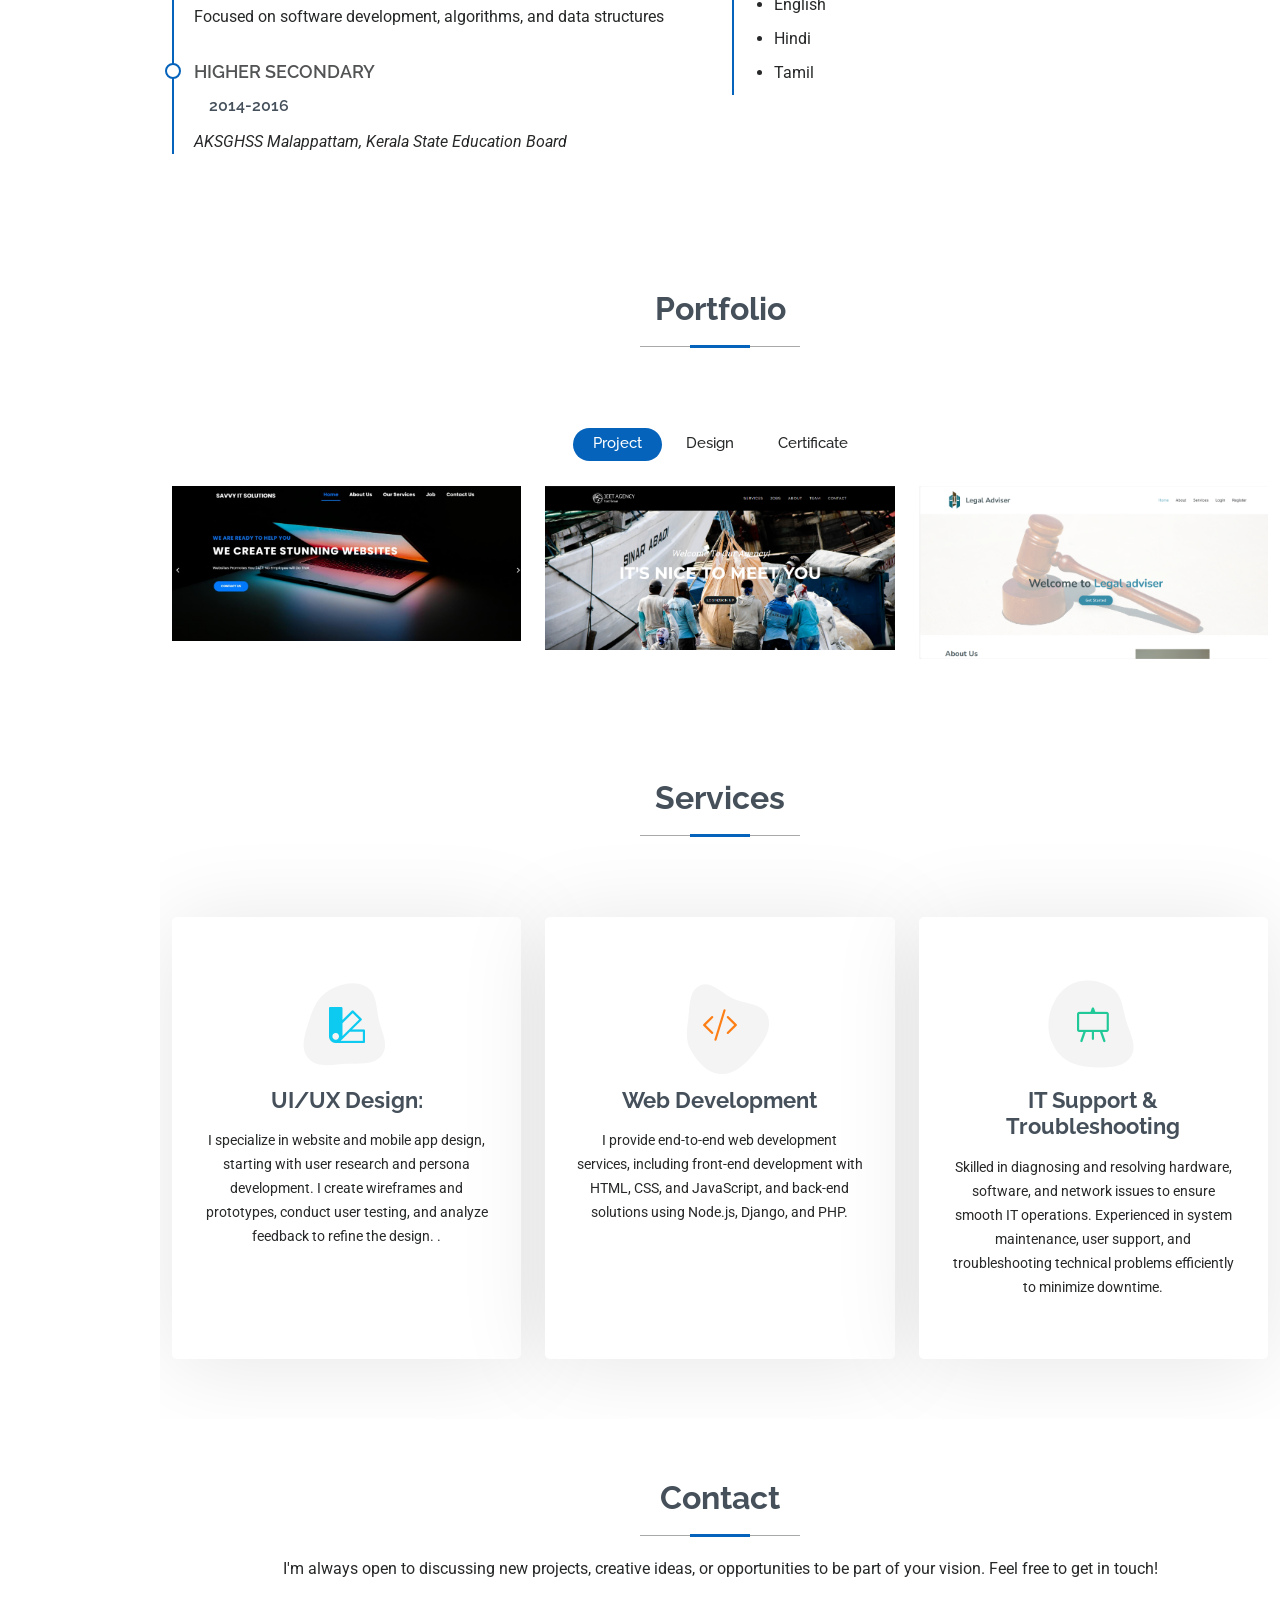
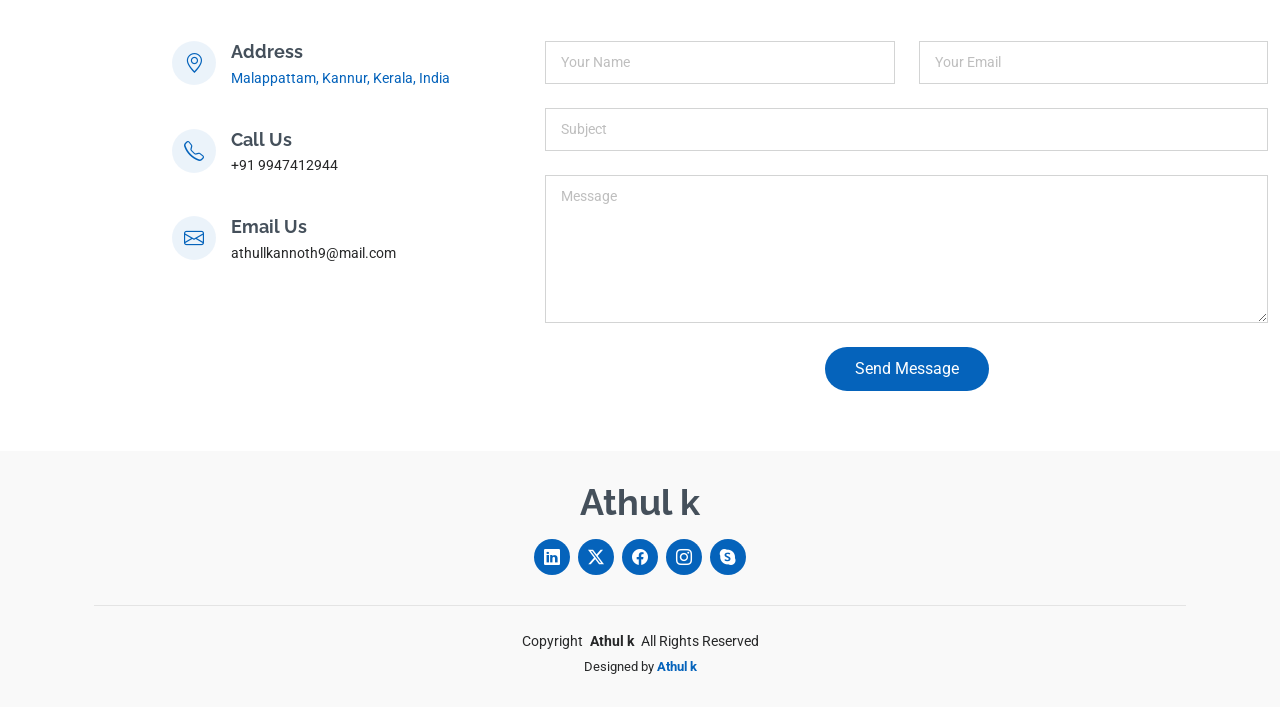
==== commit 1a409aa8: "service icon edit" ====
--- a/index.html
+++ b/index.html
@@ -452,7 +452,7 @@
                 <svg width="100" height="100" viewBox="0 0 600 600" xmlns="http://www.w3.org/2000/svg">
                   <path stroke="none" stroke-width="0" fill="#f5f5f5" d="M300,521.0016835830174C376.1290562159157,517.8887921683347,466.0731472004068,529.7835943286574,510.70327084640275,468.03025145048787C554.3714126377745,407.6079735673963,508.03601936045806,328.9844924480964,491.2728898941984,256.3432110539036C474.5976632858925,184.082847569629,479.9380746630129,96.60480741107993,416.23090153303,58.64404602377083C348.86323505073057,18.502131276798302,261.93793281208167,40.57373210992963,193.5410806939664,78.93577620505333C130.42746243093433,114.334589627462,98.30271207620316,179.96522072025542,76.75703585869454,249.04625023123273C51.97151888228291,328.5150500222984,13.704378332031375,421.85034740162234,66.52175969318436,486.19268352777647C119.04800174914682,550.1803526380478,217.28368757567262,524.383925680826,300,521.0016835830174"></path>
                 </svg>
-                <i class="bi bi-activity"></i>
+                <i class="bi bi-palette2"></i>
               </div>
               <a href="#" class="stretched-link">
                 <h3>UI/UX Design:</h3>
@@ -467,7 +467,7 @@
                 <svg width="100" height="100" viewBox="0 0 600 600" xmlns="http://www.w3.org/2000/svg">
                   <path stroke="none" stroke-width="0" fill="#f5f5f5" d="M300,582.0697525312426C382.5290701553225,586.8405444964366,449.9789794690241,525.3245884688669,502.5850820975895,461.55621195738473C556.606425686781,396.0723002908107,615.8543463187945,314.28637112970534,586.6730223649479,234.56875336149918C558.9533121215079,158.8439757836574,454.9685369536778,164.00468322053177,381.49747125262974,130.76875717737553C312.15926192815925,99.40240125094834,248.97055460311594,18.661163978235184,179.8680185752513,50.54337015887873C110.5421016452524,82.52863877960104,119.82277516462835,180.83849132639028,109.12597500060166,256.43424936330496C100.08760227029461,320.3096726198365,92.17705696193138,384.0621239912766,124.79988738764834,439.7174275375508C164.83382741302287,508.01625554203684,220.96474134820875,577.5009287672846,300,582.0697525312426"></path>
                 </svg>
-                <i class="bi bi-broadcast"></i>
+                <i class="bi bi-code-slash"></i>
               </div>
               <a href="#" class="stretched-link">
                 <h3>Web Development</h3>
@@ -485,9 +485,9 @@
                 <i class="bi bi-easel"></i>
               </div>
               <a href="#" class="stretched-link">
-                <h3>Ledo Markt</h3>
+                <h3>IT Support & Troubleshooting</h3>
               </a>
-              <p>Ut excepturi voluptatem nisi sed. Quidem fuga consequatur. Minus ea aut. Vel qui id voluptas adipisci eos earum corrupti.</p>
+              <p>Skilled in diagnosing and resolving hardware, software, and network issues to ensure smooth IT operations. Experienced in system maintenance, user support, and troubleshooting technical problems efficiently to minimize downtime.</p>
             </div>
           </div><!-- End Service Item -->
 
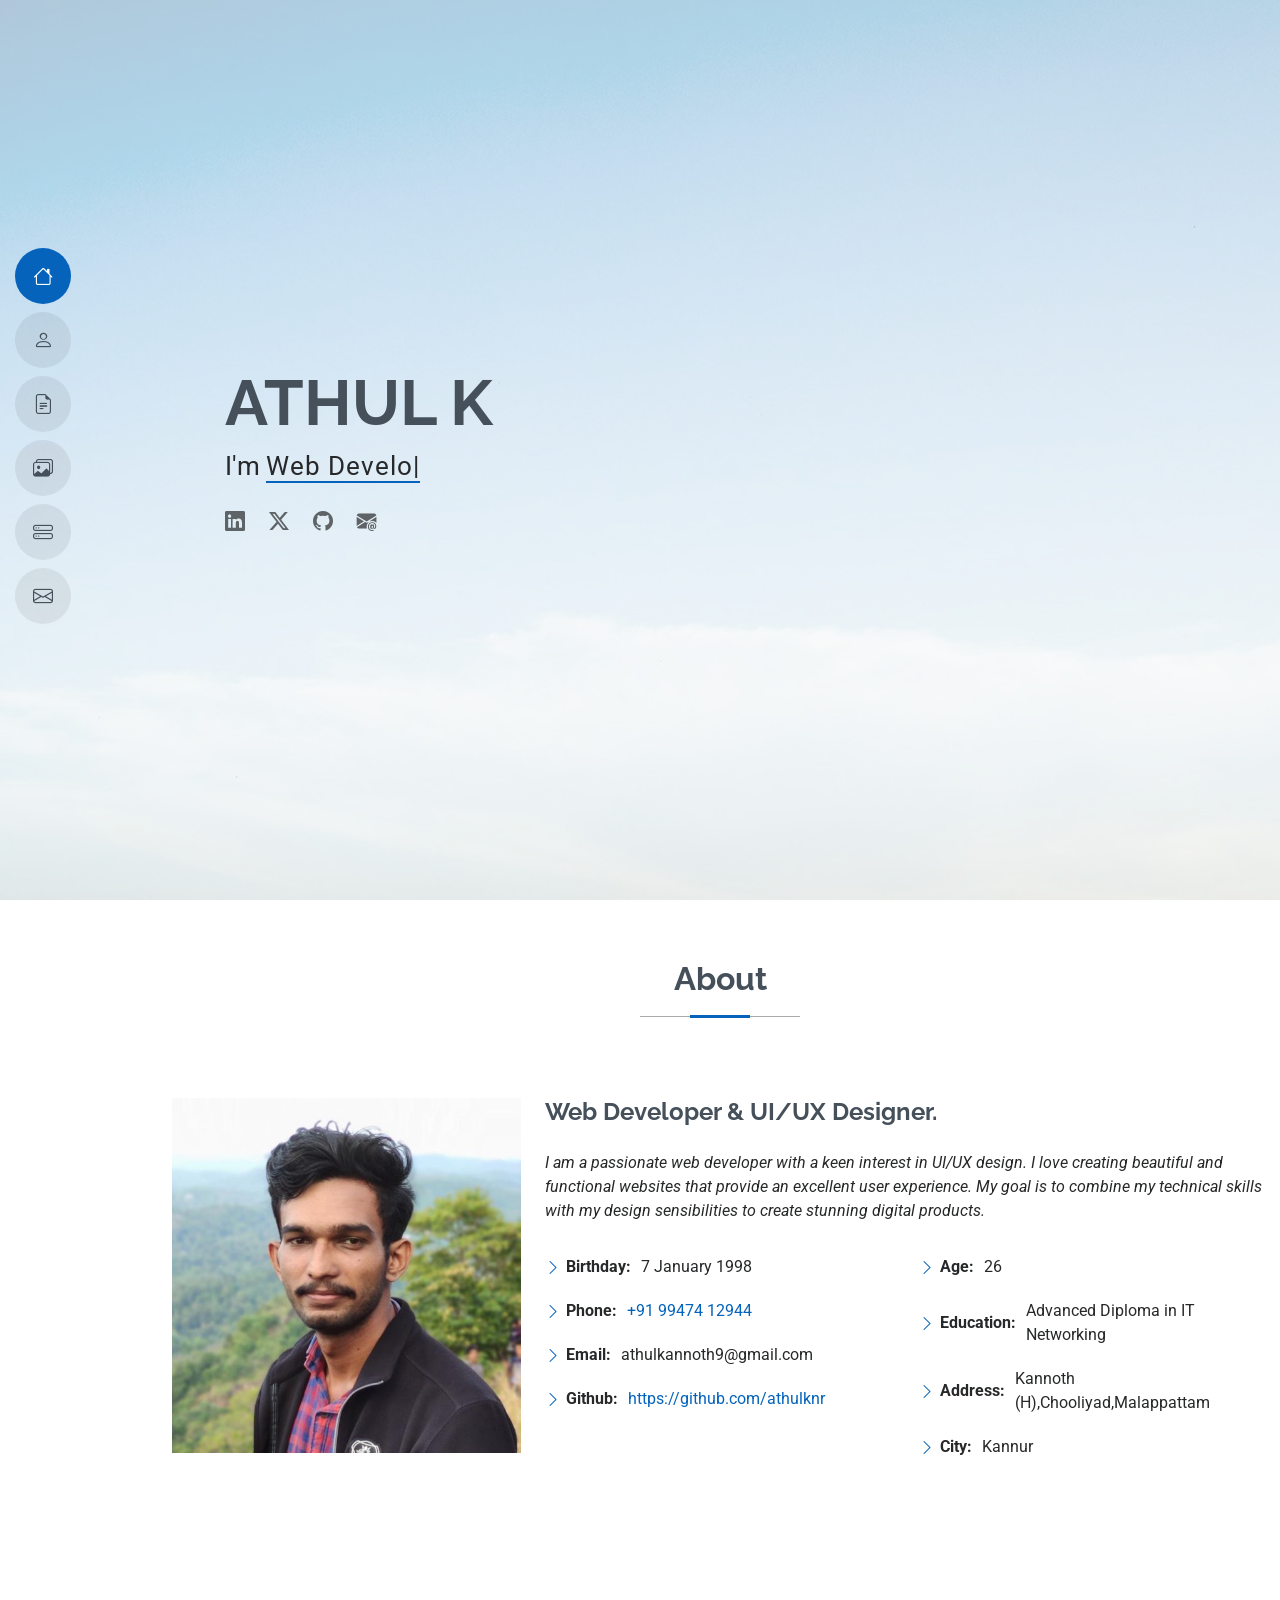
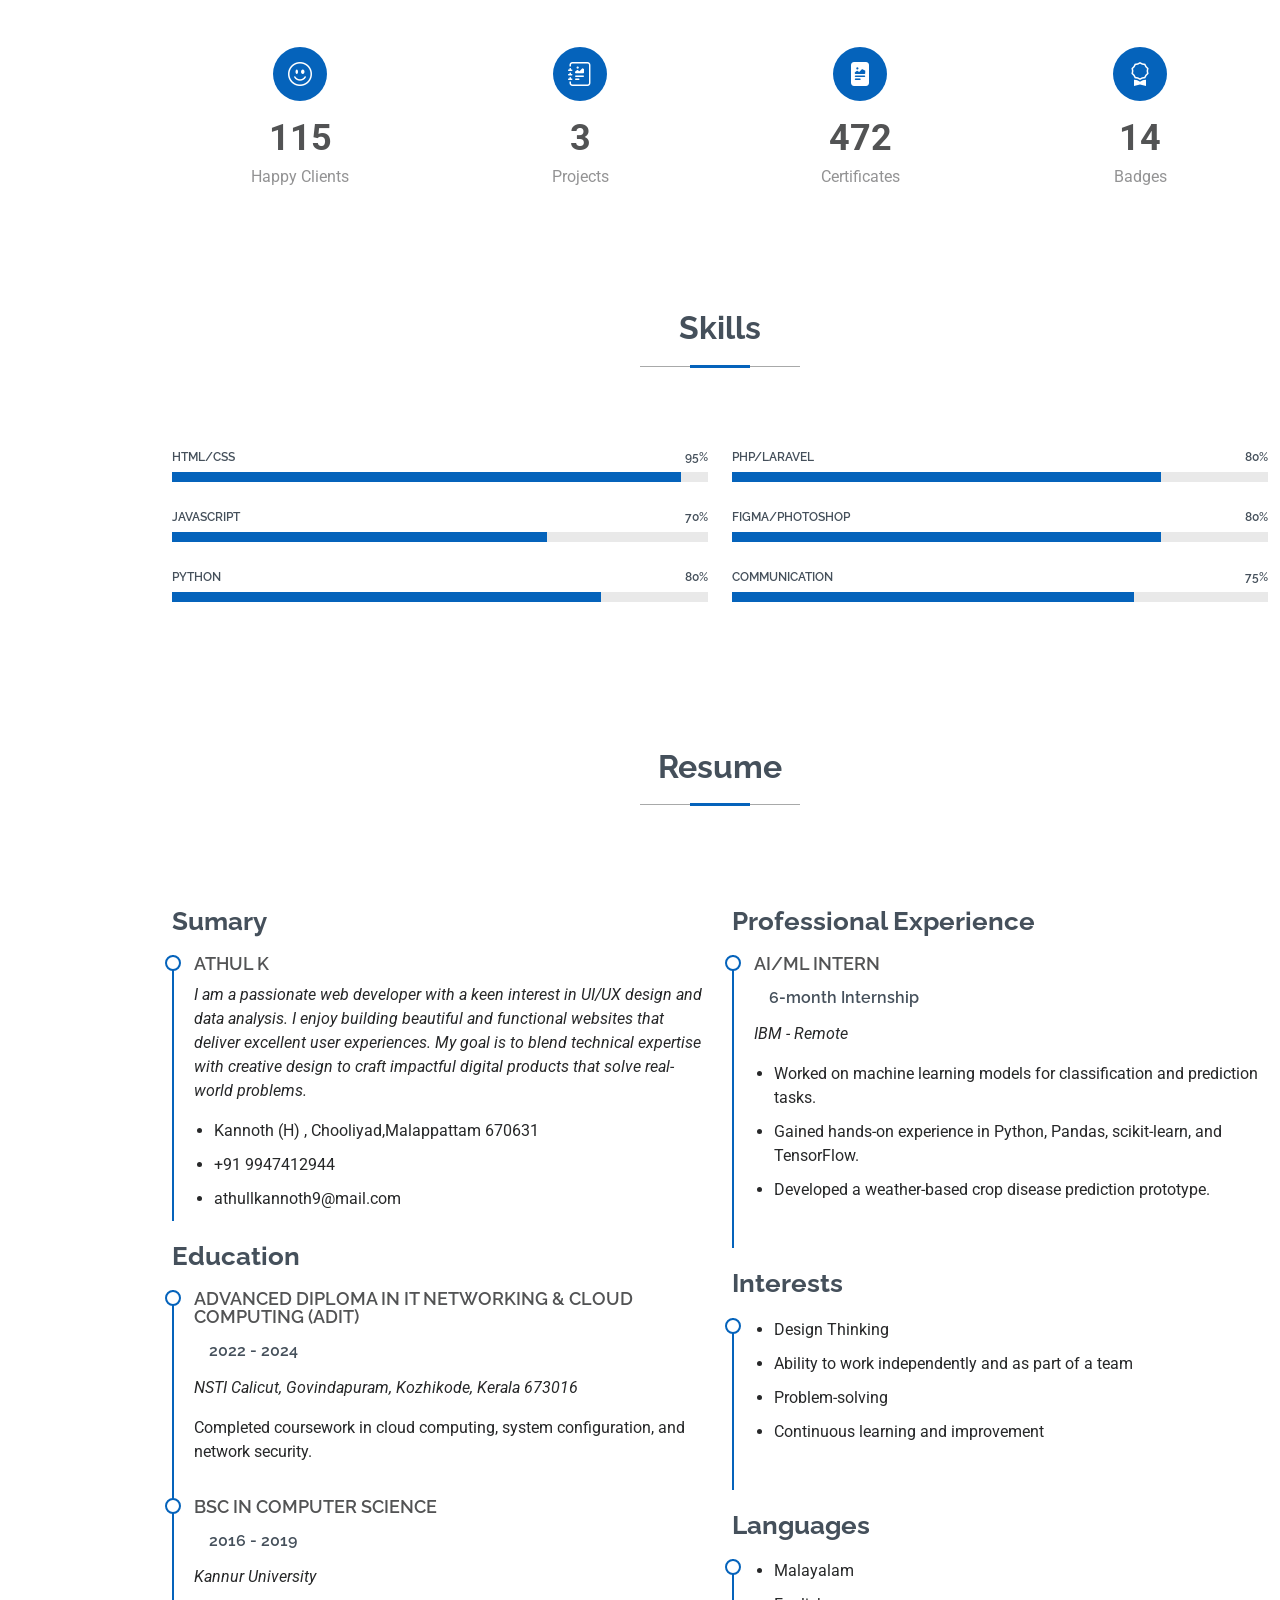
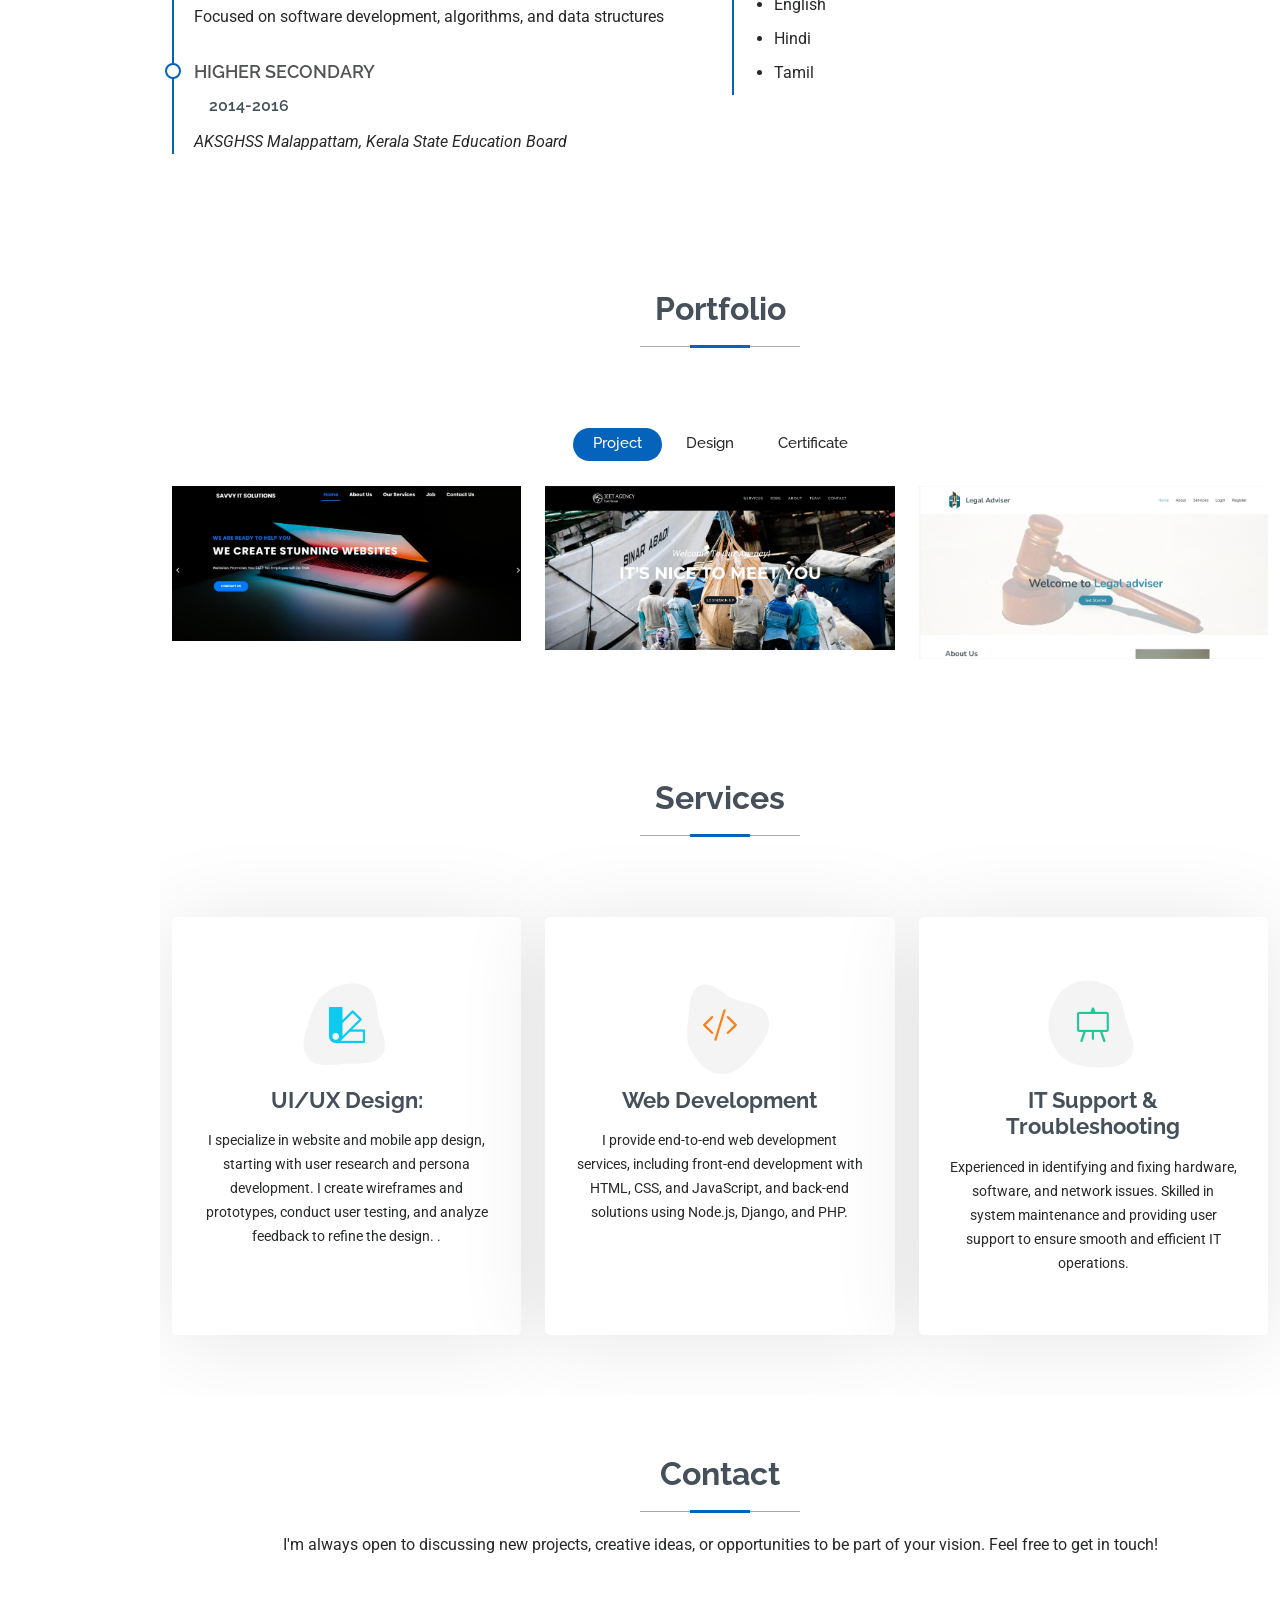
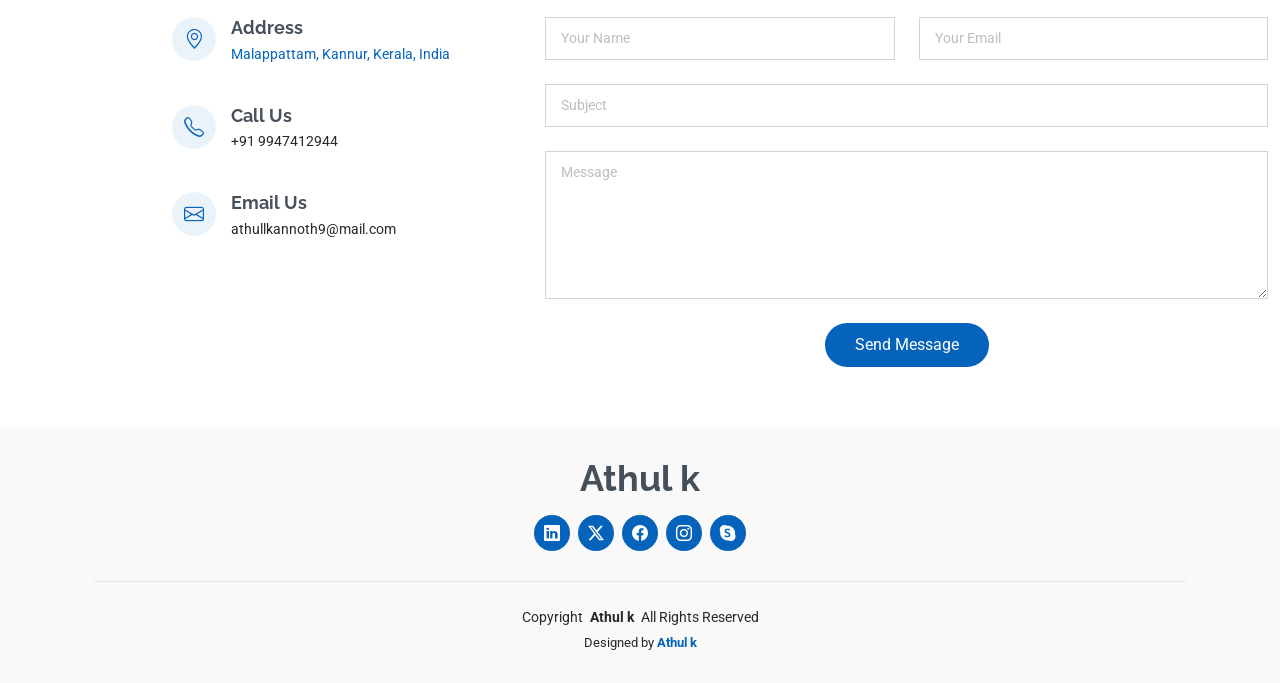
==== commit 0438e572: "edit service section" ====
--- a/index.html
+++ b/index.html
@@ -487,7 +487,7 @@
               <a href="#" class="stretched-link">
                 <h3>IT Support & Troubleshooting</h3>
               </a>
-              <p>Skilled in diagnosing and resolving hardware, software, and network issues to ensure smooth IT operations. Experienced in system maintenance, user support, and troubleshooting technical problems efficiently to minimize downtime.</p>
+              <p>Experienced in identifying and fixing hardware, software, and network issues. Skilled in system maintenance and providing user support to ensure smooth and efficient IT operations.</p>
             </div>
           </div><!-- End Service Item -->
 
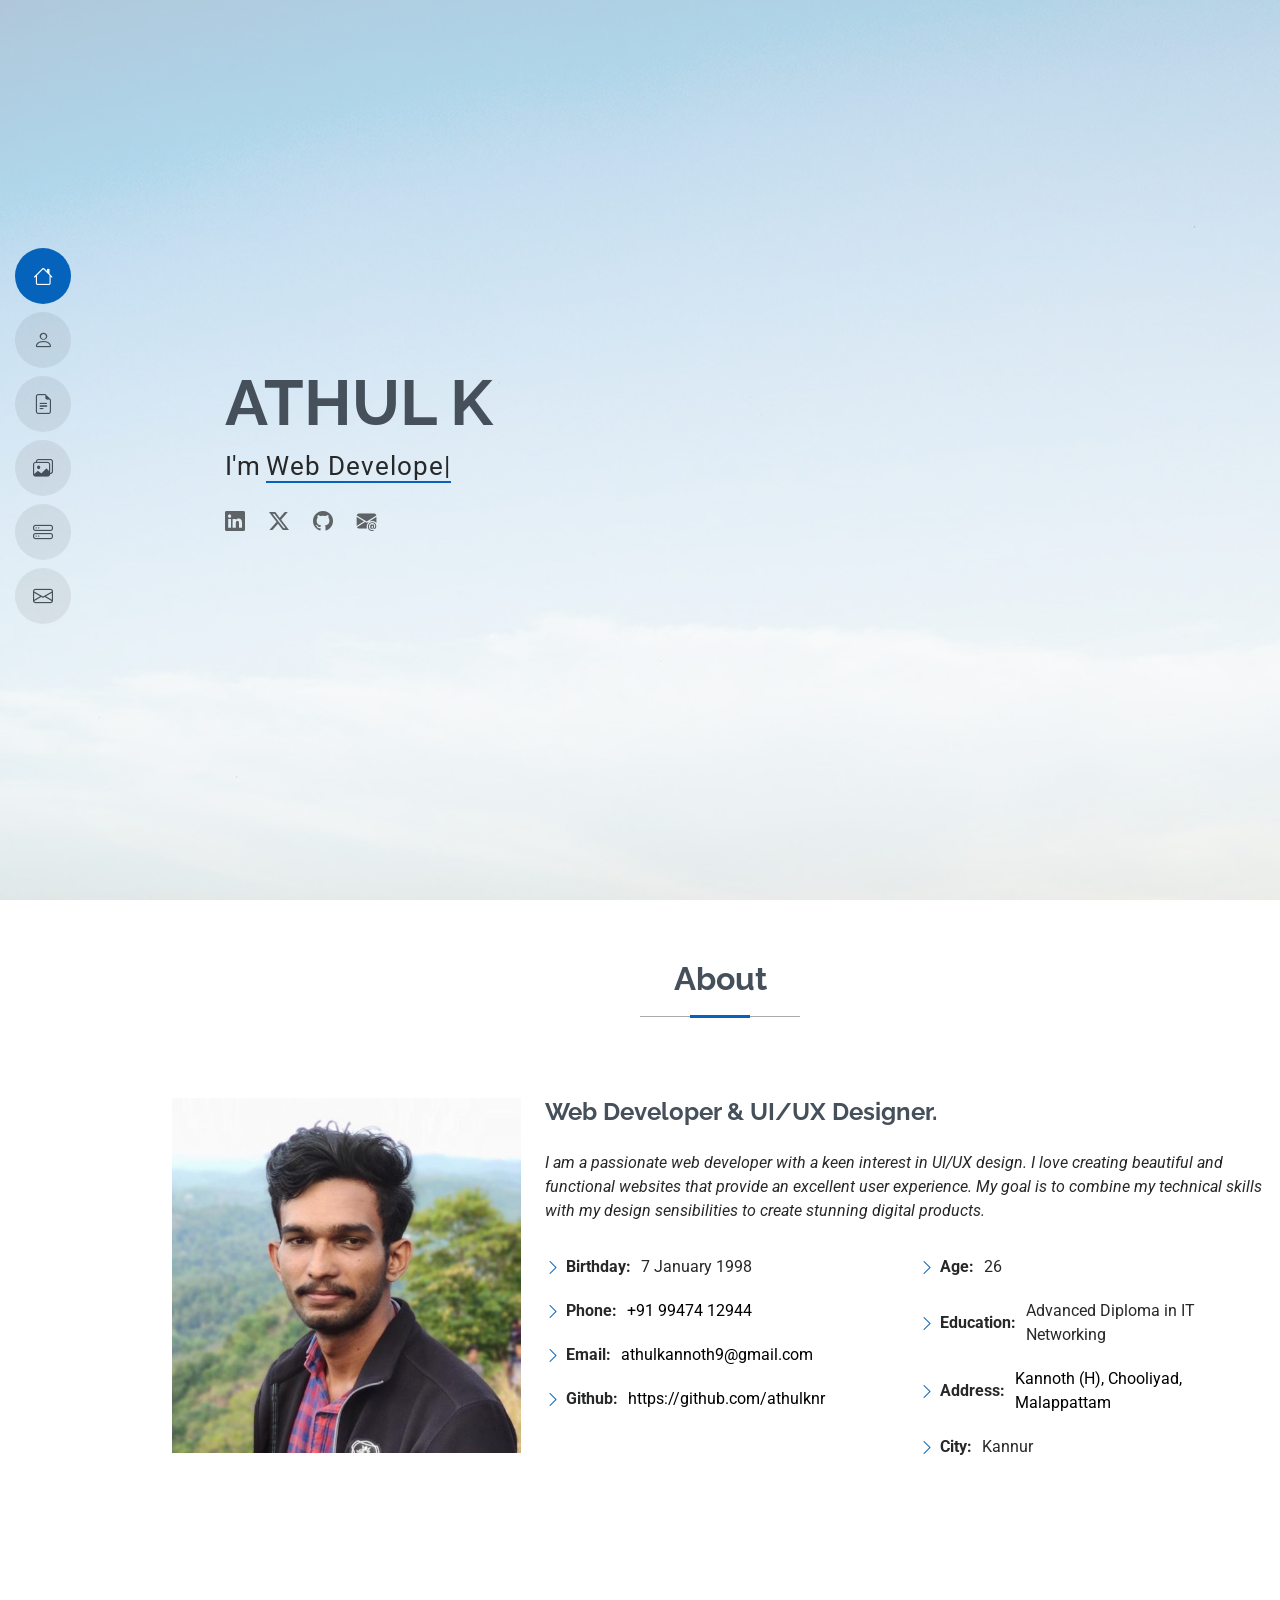
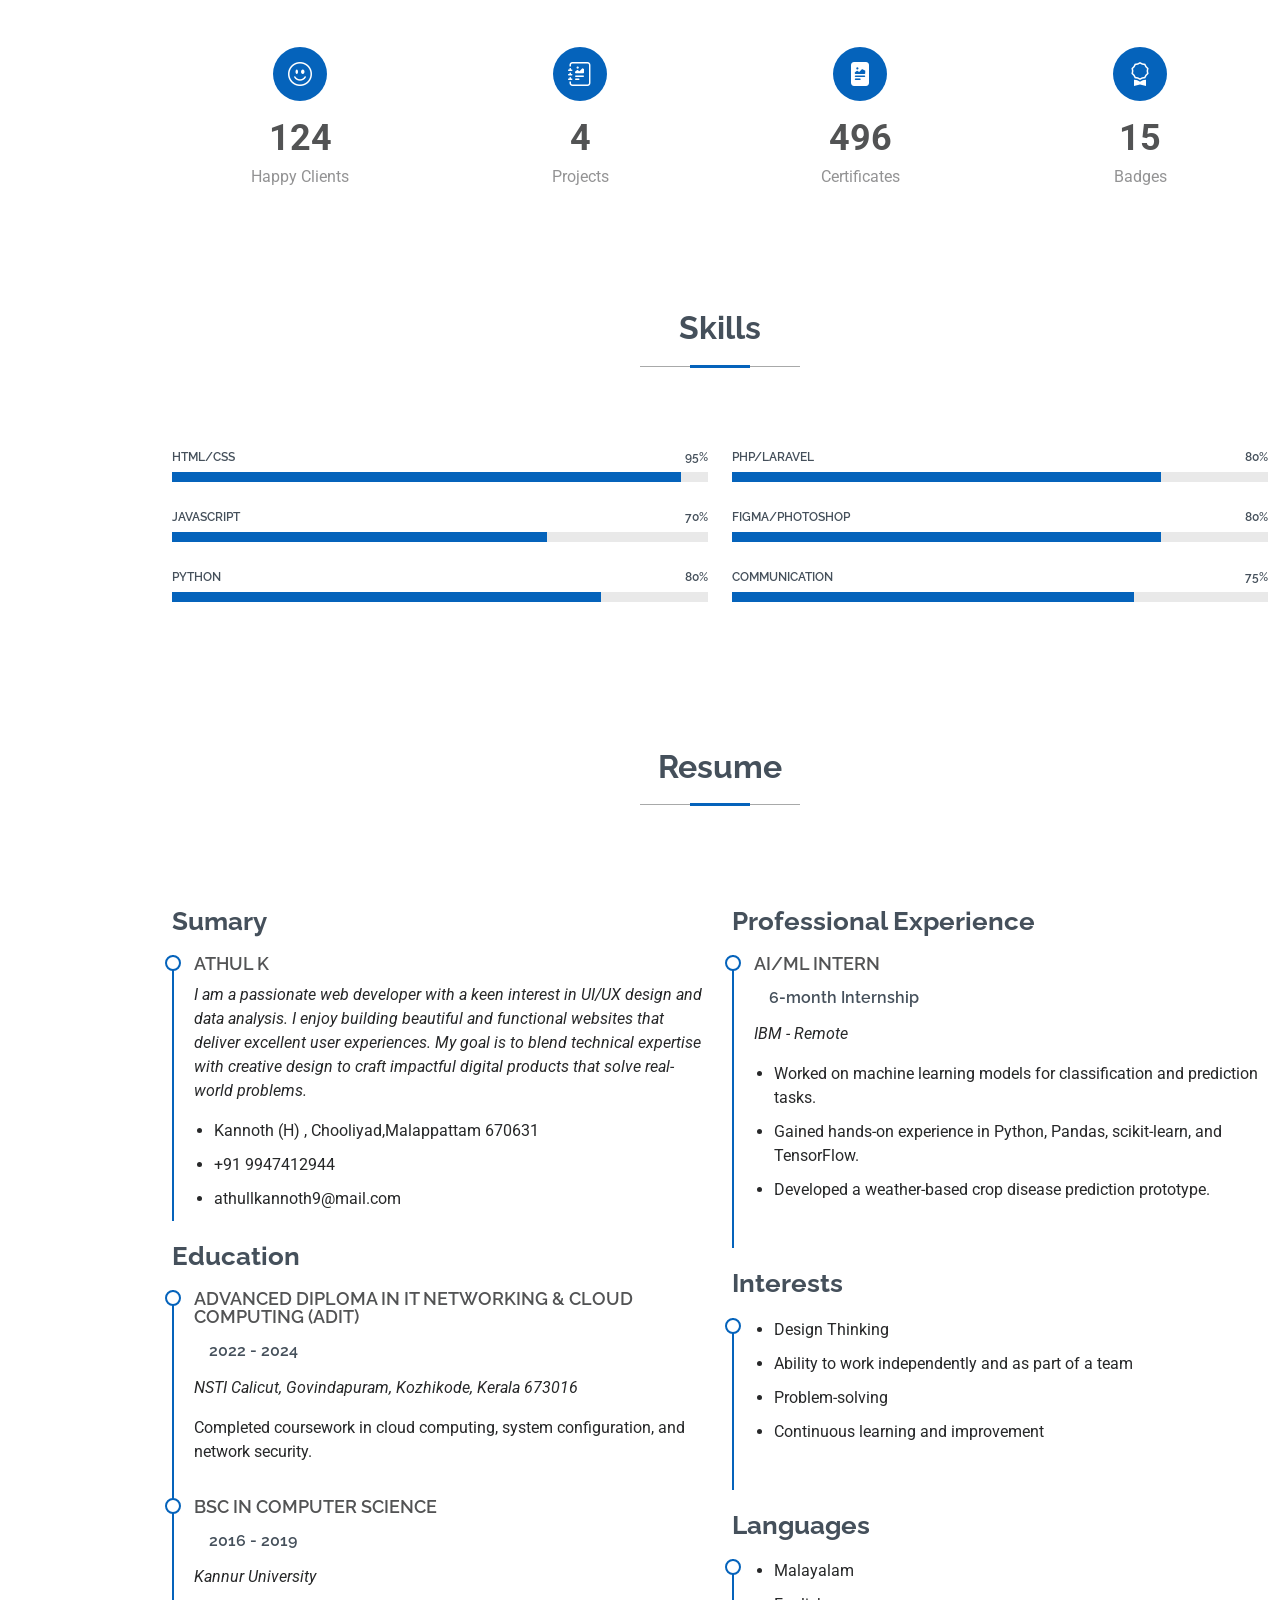
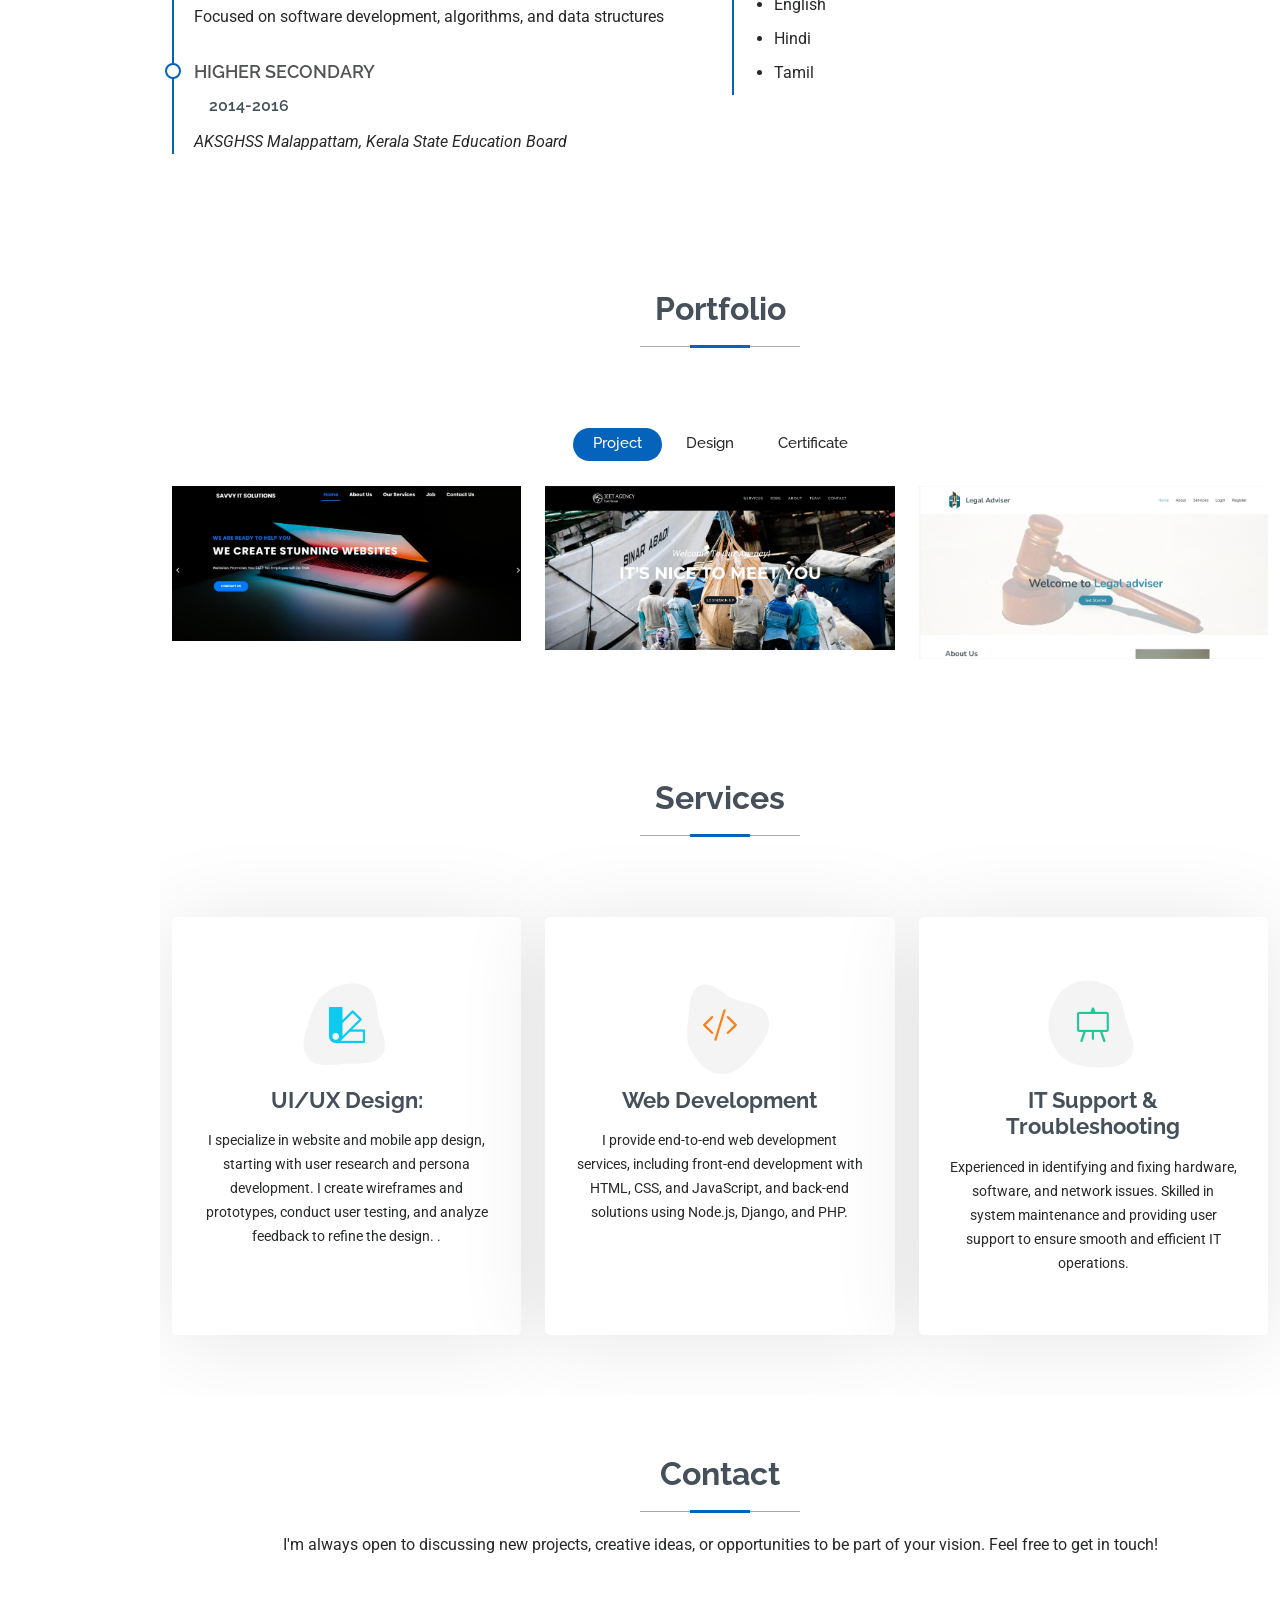
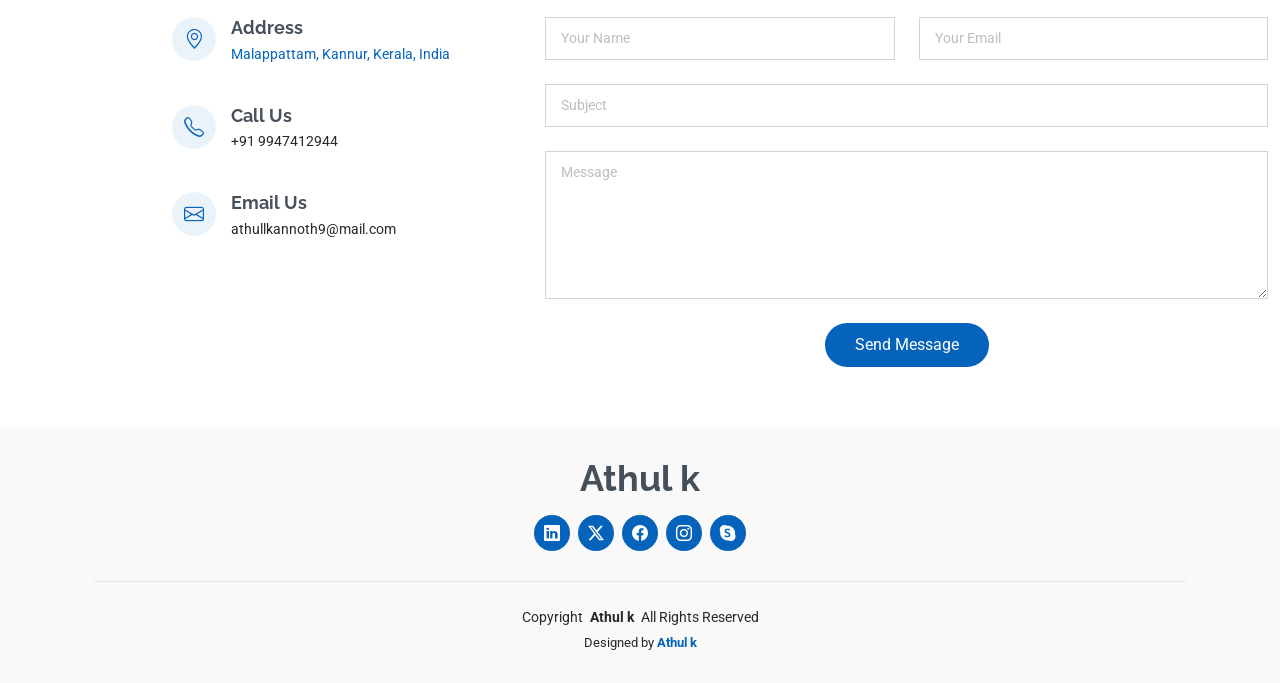
==== commit b7f24aa9: "about section hyperlink" ====
--- a/index.html
+++ b/index.html
@@ -91,7 +91,7 @@
                 <ul>
                   <li><i class="bi bi-chevron-right"></i> <strong>Birthday:</strong> <span>7 January 1998</span></li>
                   <li><i class="bi bi-chevron-right"></i> <strong>Phone:</strong> <span><a href="tel:+919947412944">+91 99474 12944</a></span></li>
-                  <li><i class="bi bi-chevron-right"></i> <strong>Email:</strong> <span>athulkannoth9@gmail.com</span></li>
+                  <li><i class="bi bi-chevron-right"></i> <strong>Email:</strong> <span><a href="mailto:athulkannoth9@gmail.com">athulkannoth9@gmail.com</a></span></li>
                   <li><i class="bi bi-chevron-right"></i> <strong>Github:</strong> <span><a href="https://github.com/athulknr">https://github.com/athulknr</a></span></li>
                 </ul>
               </div>
@@ -99,7 +99,7 @@
                 <ul>
                   <li><i class="bi bi-chevron-right"></i> <strong>Age:</strong> <span>26</span></li>
                   <li><i class="bi bi-chevron-right"></i> <strong>Education:</strong> <span>Advanced Diploma in IT Networking</span></li>
-                  <li><i class="bi bi-chevron-right"></i> <strong>Address:</strong> <span>Kannoth (H),Chooliyad,Malappattam</span></li>
+                  <li><i class="bi bi-chevron-right"></i> <strong>Address:</strong> <span><a href="https://maps.app.goo.gl/wjrGxWh2iKre8sGM8" target="_blank">Kannoth (H), Chooliyad, Malappattam</a></span></li>
                   <li><i class="bi bi-chevron-right"></i><strong>City:</strong><span> Kannur</span></li>
                 </ul>
               </div>
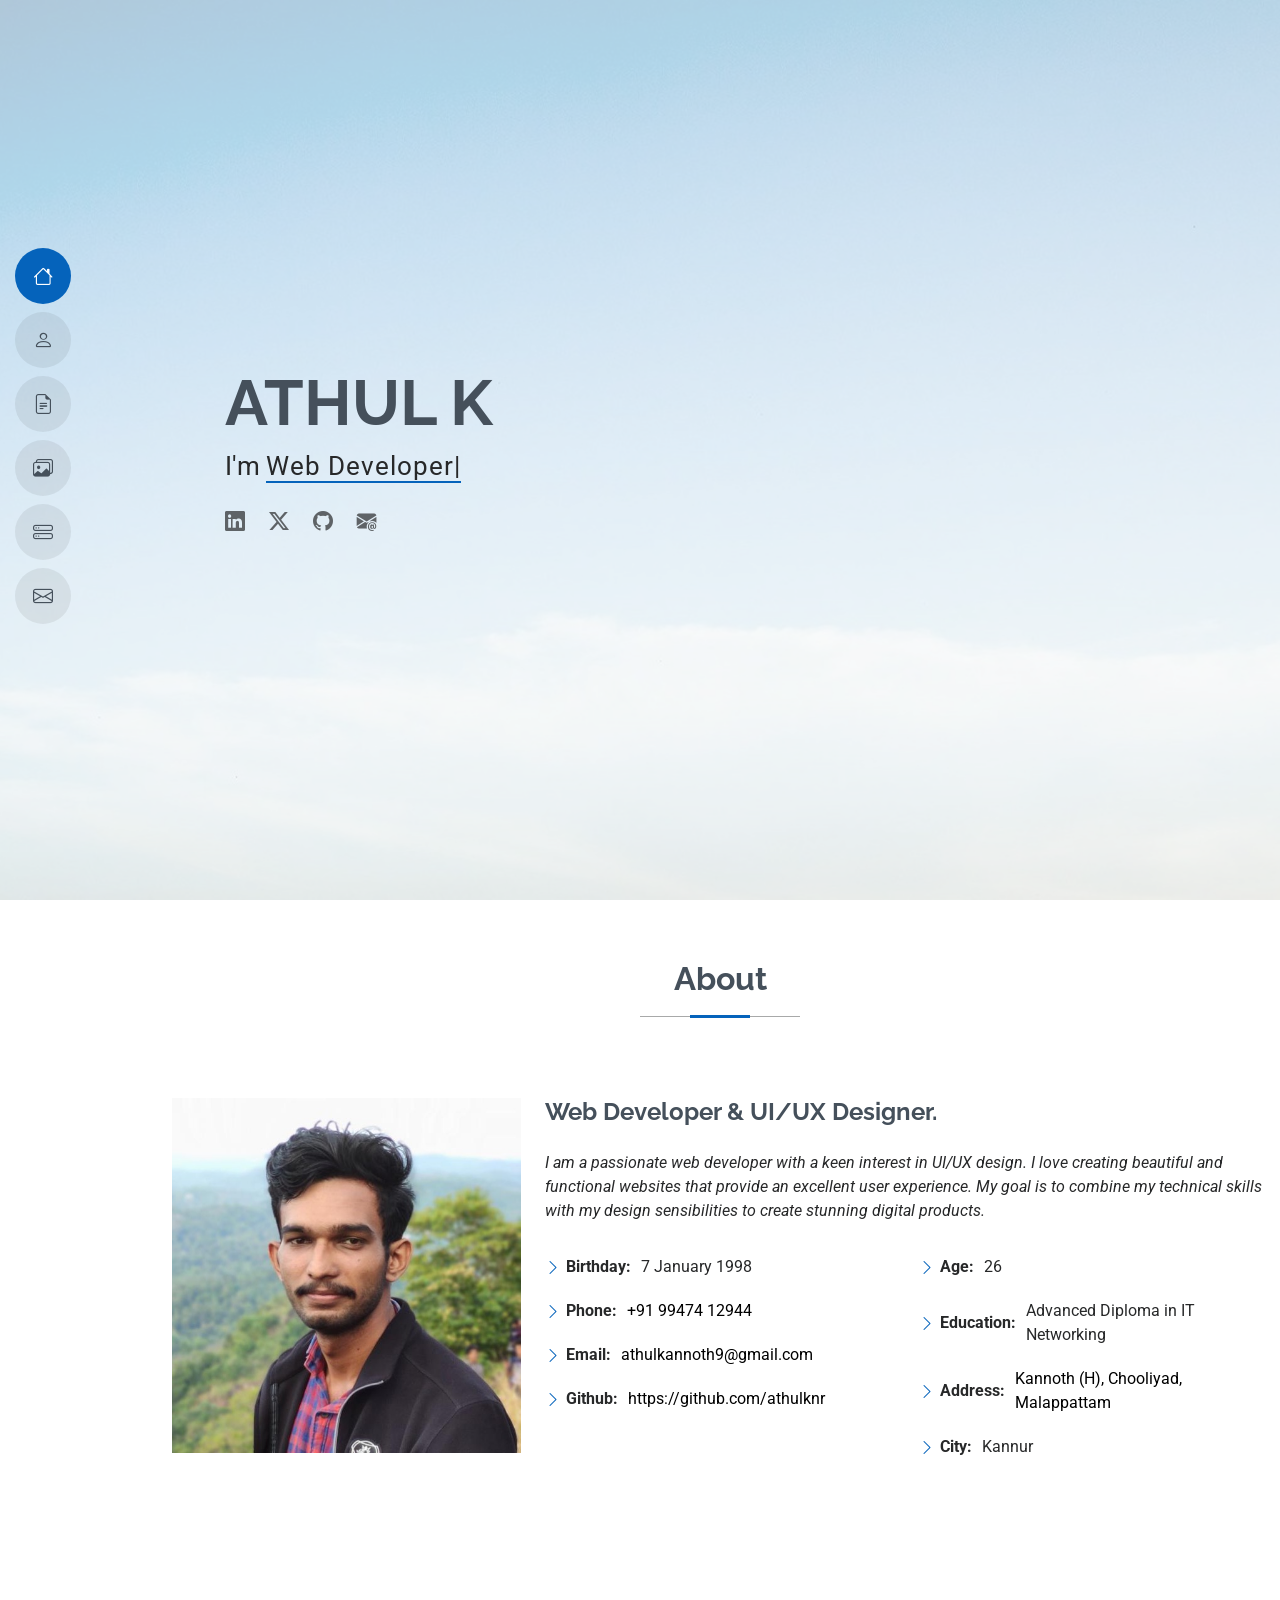
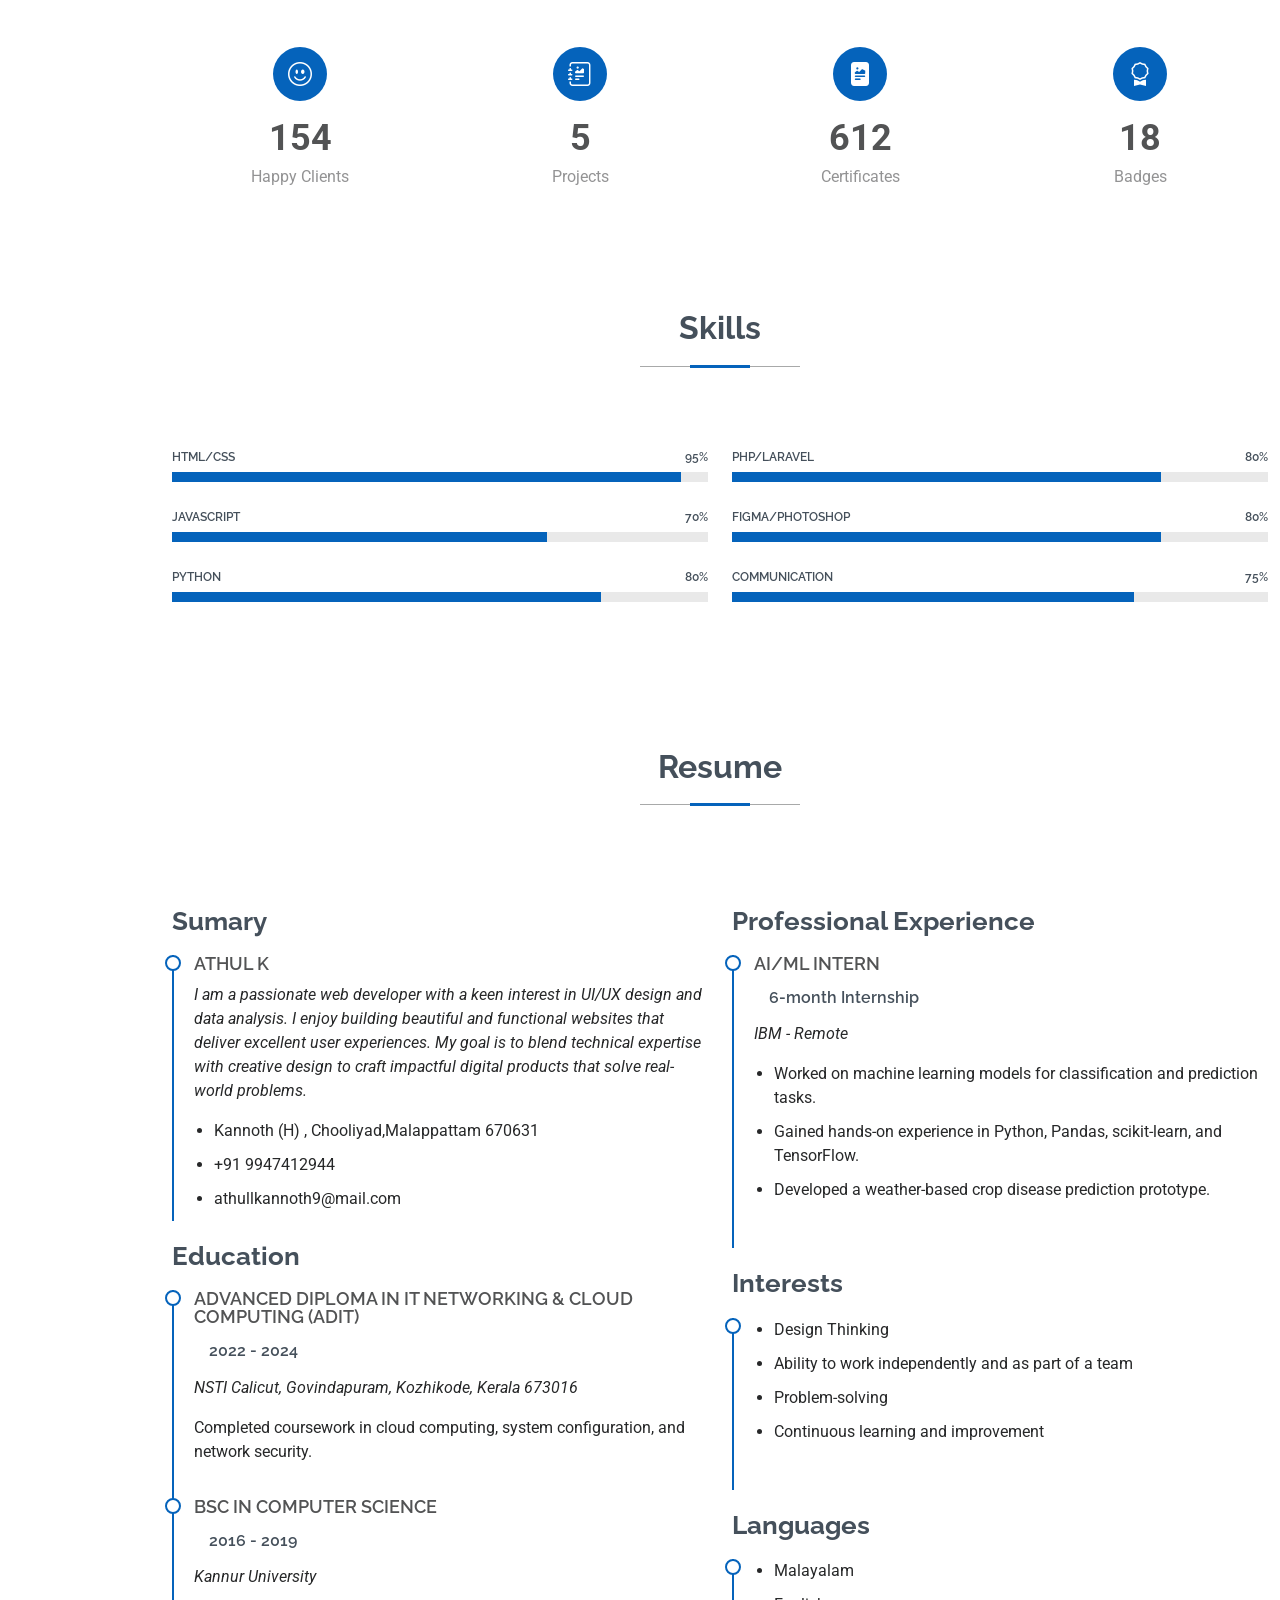
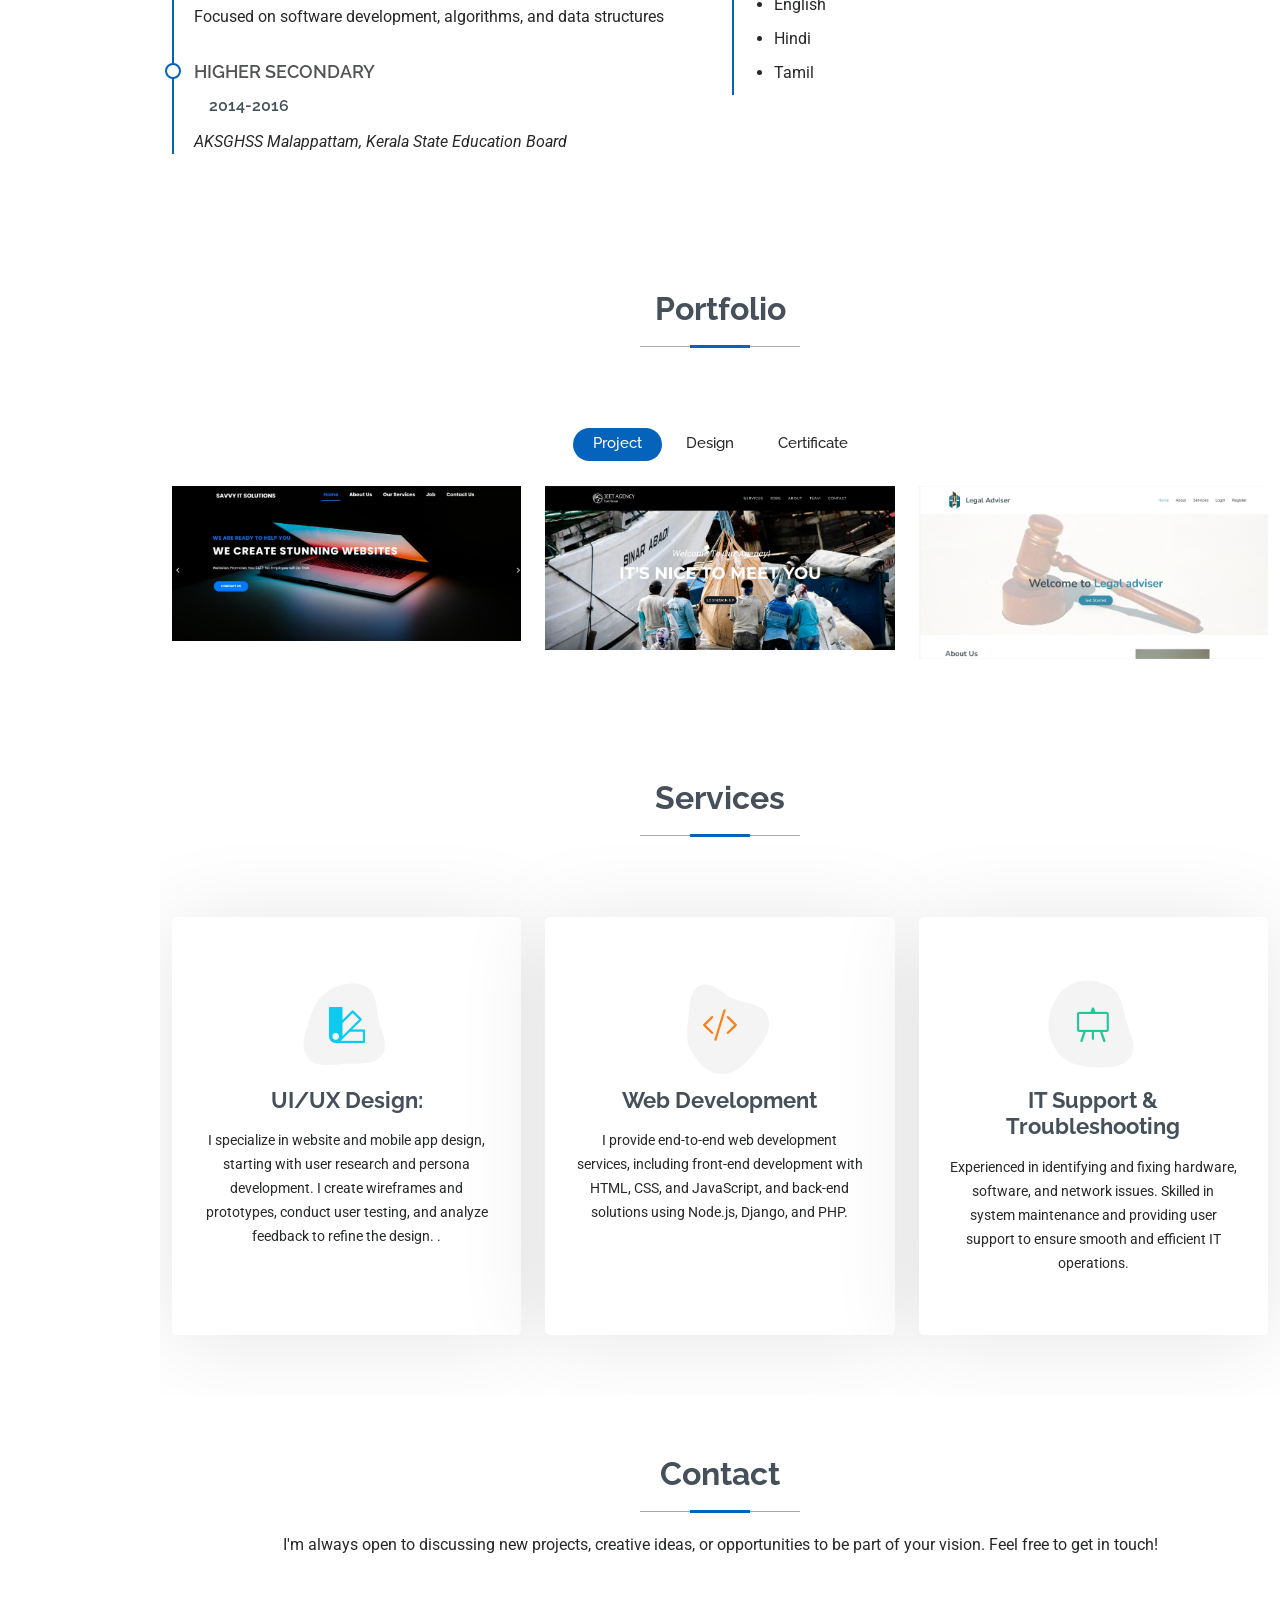
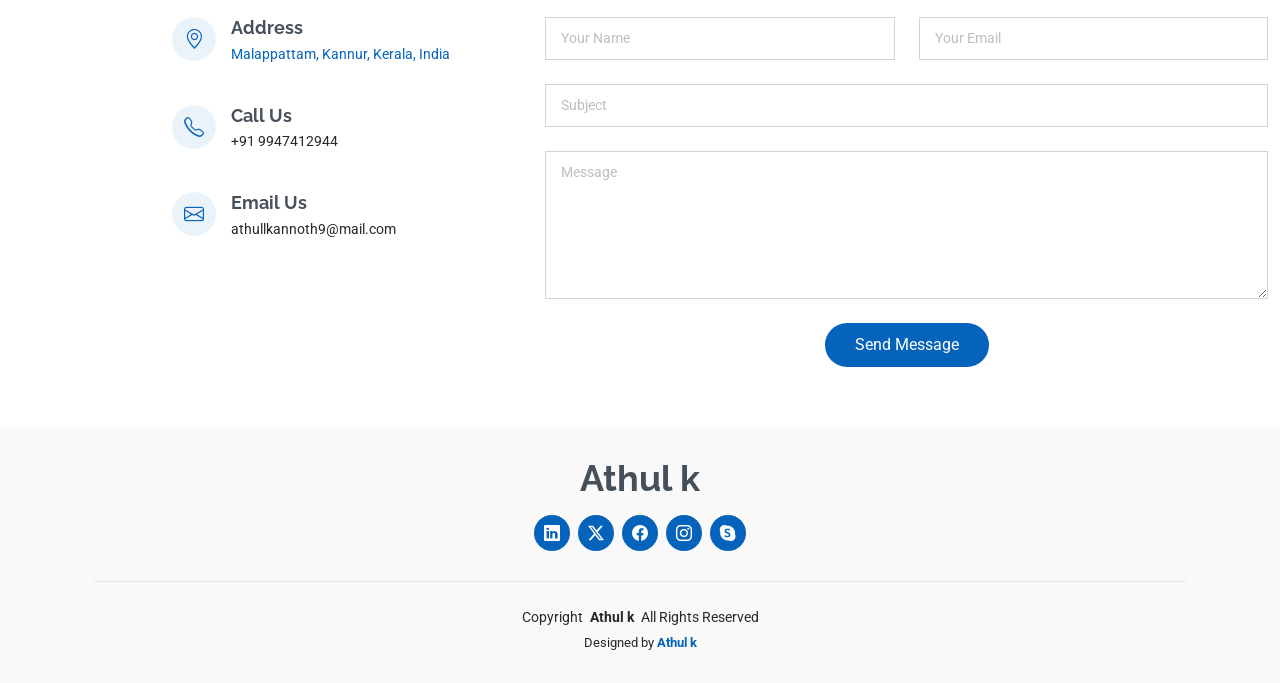
==== commit 41b64642: "css" ====
--- a/index.html
+++ b/index.html
@@ -594,10 +594,6 @@
           <span>Copyright</span> <strong class="px-1 sitename">Athul k</strong> <span>All Rights Reserved</span>
         </div>
         <div class="credits">
-          <!-- All the links in the footer should remain intact. -->
-          <!-- You can delete the links only if you've purchased the pro version. -->
-          <!-- Licensing information: https://bootstrapmade.com/license/ -->
-          <!-- Purchase the pro version with working PHP/AJAX contact form: [buy-url] -->
           Designed by <a href="https://github.com/athulknr"><b>Athul k</b></a>
         </div>
       </div>
--- a/assets/css/main.css
+++ b/assets/css/main.css
@@ -0,0 +1,1382 @@
+/*--------------------------------------------------------------
+# Font & Color Variables
+--------------------------------------------------------------*/
+/* Fonts */
+:root {
+  --default-font: "Roboto",  system-ui, -apple-system, "Segoe UI", Roboto, "Helvetica Neue", Arial, "Noto Sans", "Liberation Sans", sans-serif, "Apple Color Emoji", "Segoe UI Emoji", "Segoe UI Symbol", "Noto Color Emoji";
+  --heading-font: "Raleway",  sans-serif;
+  --nav-font: "Poppins",  sans-serif;
+}
+
+/* Global Colors - The following color variables are used throughout the website. Updating them here will change the color scheme of the entire website */
+:root { 
+  --background-color: #ffffff; /* Background color for the entire website, including individual sections */
+  --default-color: #272829; /* Default color used for the majority of the text content across the entire website */
+  --heading-color: #45505b; /* Color for headings, subheadings and title throughout the website */
+  --accent-color: #0563bb; /* Accent color that represents your brand on the website. It's used for buttons, links, and other elements that need to stand out */
+  --surface-color: #ffffff; /* The surface color is used as a background of boxed elements within sections, such as cards, icon boxes, or other elements that require a visual separation from the global background. */
+  --contrast-color: #ffffff; /* Contrast color for text, ensuring readability against backgrounds of accent, heading, or default colors. */
+}
+
+/* Nav Menu Colors - The following color variables are used specifically for the navigation menu. They are separate from the global colors to allow for more customization options */
+:root {
+  --nav-color: #45505b;  /* The default color of the main navmenu links */
+  --nav-hover-color: #0563bb; /* Applied to main navmenu links when they are hovered over or active */
+  --nav-mobile-background-color: #ffffff; /* Used as the background color for mobile navigation menu */
+  --nav-dropdown-background-color: #ffffff; /* Used as the background color for dropdown items that appear when hovering over primary navigation items */
+  --nav-dropdown-color: #212529; /* Used for navigation links of the dropdown items in the navigation menu. */
+  --nav-dropdown-hover-color: #0563bb; /* Similar to --nav-hover-color, this color is applied to dropdown navigation links when they are hovered over. */
+}
+
+/* Color Presets - These classes override global colors when applied to any section or element, providing reuse of the sam color scheme. */
+
+.light-background {
+  --background-color: #f9f9f9;
+  --surface-color: #ffffff;
+}
+
+.dark-background {
+  --background-color: #060606;
+  --default-color: #ffffff;
+  --heading-color: #ffffff;
+  --surface-color: #252525;
+  --contrast-color: #ffffff;
+}
+
+/* Smooth scroll */
+:root {
+  scroll-behavior: smooth;
+}
+
+/*--------------------------------------------------------------
+# General Styling & Shared Classes
+--------------------------------------------------------------*/
+body {
+  color: var(--default-color);
+  background-color: var(--background-color);
+  font-family: var(--default-font);
+}
+
+a {
+  color: var(--accent-color);
+  text-decoration: none;
+  transition: 0.3s;
+}
+
+a:hover {
+  color: color-mix(in srgb, var(--accent-color), transparent 25%);
+  text-decoration: none;
+}
+
+h1,
+h2,
+h3,
+h4,
+h5,
+h6 {
+  color: var(--heading-color);
+  font-family: var(--heading-font);
+}
+
+/* PHP Email Form Messages
+------------------------------*/
+.php-email-form .error-message {
+  display: none;
+  background: #f82f43;
+  color: #ffffff;
+  text-align: left;
+  padding: 15px;
+  margin-bottom: 24px;
+  font-weight: 600;
+}
+
+.php-email-form .sent-message {
+  display: none;
+  color: #ffffff;
+  background: #059652;
+  text-align: center;
+  padding: 15px;
+  margin-bottom: 24px;
+  font-weight: 600;
+}
+
+.php-email-form .loading {
+  display: none;
+  background: var(--surface-color);
+  text-align: center;
+  padding: 15px;
+  margin-bottom: 24px;
+}
+
+.php-email-form .loading:before {
+  content: "";
+  display: inline-block;
+  border-radius: 50%;
+  width: 24px;
+  height: 24px;
+  margin: 0 10px -6px 0;
+  border: 3px solid var(--accent-color);
+  border-top-color: var(--surface-color);
+  animation: php-email-form-loading 1s linear infinite;
+}
+
+@keyframes php-email-form-loading {
+  0% {
+    transform: rotate(0deg);
+  }
+
+  100% {
+    transform: rotate(360deg);
+  }
+}
+
+/*--------------------------------------------------------------
+# Global Header
+--------------------------------------------------------------*/
+.header {
+  color: var(--default-color);
+  position: fixed;
+  top: 0;
+  left: 0;
+  bottom: 0;
+  padding: 0 15px;
+  transition: all ease-in-out 0.3s;
+  overflow-y: auto;
+  z-index: 997;
+  min-width: 200px;
+}
+
+@media (max-width: 1199px) {
+  .header {
+    background-color: var(--background-color);
+    border-right: 1px solid color-mix(in srgb, var(--default-color), transparent 90%);
+    width: 300px;
+    left: -100%;
+  }
+}
+
+@media (min-width: 1200px) and (max-width: 1600px) {
+  .header~main {
+    margin-left: 160px;
+  }
+
+  .header~main .hero {
+    margin-left: -160px;
+    width: 100vw;
+  }
+}
+
+.header.header-show {
+  left: 0;
+}
+
+.header .header-toggle {
+  color: var(--contrast-color);
+  background-color: var(--accent-color);
+  font-size: 22px;
+  display: flex;
+  align-items: center;
+  justify-content: center;
+  width: 40px;
+  height: 40px;
+  border-radius: 50%;
+  cursor: pointer;
+  position: fixed;
+  top: 15px;
+  right: 15px;
+  z-index: 9999;
+  transition: background-color 0.3s;
+}
+
+.header .header-toggle:hover {
+  color: var(--contrast-color);
+  background-color: color-mix(in srgb, var(--accent-color) 90%, white 15%);
+}
+
+/*--------------------------------------------------------------
+# Navigation Menu
+--------------------------------------------------------------*/
+.navmenu {
+  padding: 0;
+  z-index: 9997;
+}
+
+.navmenu ul {
+  list-style: none;
+  padding: 0 0 20px 0;
+  margin: 0;
+  width: 140px;
+}
+
+.navmenu a,
+.navmenu a:focus {
+  color: var(--nav-color);
+  font-family: var(--nav-font);
+  display: flex;
+  align-items: center;
+  padding: 10px 18px;
+  margin-bottom: 8px;
+  font-size: 15px;
+  border-radius: 50px;
+  background: color-mix(in srgb, var(--default-color), transparent 92%);
+  height: 56px;
+  width: 100%;
+  overflow: hidden;
+  transition: 0.3s;
+}
+
+.navmenu a i,
+.navmenu a:focus i {
+  font-size: 20px;
+}
+
+.navmenu a span,
+.navmenu a:focus span {
+  padding: 0 5px 0 7px;
+}
+
+@media (min-width: 992px) {
+
+  .navmenu a,
+  .navmenu a:focus {
+    max-width: 56px;
+  }
+
+  .navmenu a span,
+  .navmenu a:focus span {
+    display: none;
+  }
+}
+
+.navmenu a:hover,
+.navmenu .active,
+.navmenu .active:focus,
+.navmenu li:hover>a {
+  color: var(--contrast-color);
+  background: var(--nav-hover-color);
+}
+
+.navmenu a:hover,
+.navmenu li:hover>a {
+  max-width: 100%;
+  color: var(--contrast-color);
+}
+
+.navmenu a:hover span,
+.navmenu li:hover>a span {
+  display: block;
+}
+
+/*--------------------------------------------------------------
+# Global Footer
+--------------------------------------------------------------*/
+.footer {
+  color: var(--default-color);
+  background-color: var(--background-color);
+  font-size: 14px;
+  text-align: center;
+  padding: 30px 0;
+  position: relative;
+}
+
+.footer h3 {
+  font-size: 36px;
+  font-weight: 700;
+  position: relative;
+  padding: 0;
+  margin: 0 0 15px 0;
+}
+
+.footer p {
+  font-size: 15;
+  font-style: italic;
+  padding: 0;
+  margin: 0 0 30px 0;
+}
+
+.footer .social-links {
+  margin: 0 0 30px 0;
+}
+
+.footer .social-links a {
+  font-size: 16px;
+  display: flex;
+  align-items: center;
+  justify-content: center;
+  background: var(--accent-color);
+  color: var(--contrast-color);
+  line-height: 1;
+  margin: 0 4px;
+  border-radius: 50%;
+  text-align: center;
+  width: 36px;
+  height: 36px;
+  transition: 0.3s;
+}
+
+.footer .social-links a:hover {
+  background: color-mix(in srgb, var(--accent-color), transparent 20%);
+  text-decoration: none;
+}
+
+.footer .copyright {
+  padding-top: 25px;
+  border-top: 1px solid color-mix(in srgb, var(--default-color), transparent 90%);
+}
+
+.footer .credits {
+  font-size: 13px;
+  padding-top: 5px;
+}
+
+
+/*--------------------------------------------------------------
+# Preloader
+--------------------------------------------------------------*/
+#preloader {
+  position: fixed;
+  inset: 0;
+  z-index: 999999;
+  overflow: hidden;
+  background: var(--background-color);
+  transition: all 0.6s ease-out;
+}
+
+#preloader:before {
+  content: "";
+  position: fixed;
+  top: calc(50% - 30px);
+  left: calc(50% - 30px);
+  border: 6px solid #ffffff;
+  border-color: var(--accent-color) transparent var(--accent-color) transparent;
+  border-radius: 50%;
+  width: 60px;
+  height: 60px;
+  animation: animate-preloader 1.5s linear infinite;
+}
+
+@keyframes animate-preloader {
+  0% {
+    transform: rotate(0deg);
+  }
+
+  100% {
+    transform: rotate(360deg);
+  }
+}
+
+/*--------------------------------------------------------------
+# Scroll Top Button
+--------------------------------------------------------------*/
+.scroll-top {
+  position: fixed;
+  visibility: hidden;
+  opacity: 0;
+  right: 15px;
+  bottom: -15px;
+  z-index: 99999;
+  background-color: var(--accent-color);
+  width: 44px;
+  height: 44px;
+  border-radius: 50px;
+  transition: all 0.4s;
+}
+
+.scroll-top i {
+  font-size: 24px;
+  color: var(--contrast-color);
+  line-height: 0;
+}
+
+.scroll-top:hover {
+  background-color: color-mix(in srgb, var(--accent-color), transparent 20%);
+  color: var(--contrast-color);
+}
+
+.scroll-top.active {
+  visibility: visible;
+  opacity: 1;
+  bottom: 15px;
+}
+
+/*--------------------------------------------------------------
+# Disable aos animation delay on mobile devices
+--------------------------------------------------------------*/
+@media screen and (max-width: 768px) {
+  [data-aos-delay] {
+    transition-delay: 0 !important;
+  }
+}
+
+/*--------------------------------------------------------------
+# Global Page Titles & Breadcrumbs
+--------------------------------------------------------------*/
+.page-title {
+  --background-color: color-mix(in srgb, var(--default-color), transparent 96%);
+  color: var(--default-color);
+  background-color: var(--background-color);
+  padding: 20px 0;
+  position: relative;
+}
+
+.page-title h1 {
+  font-size: 28px;
+  font-weight: 700;
+  margin: 0;
+}
+
+.page-title .breadcrumbs ol {
+  display: flex;
+  flex-wrap: wrap;
+  list-style: none;
+  padding: 0 0 10px 0;
+  margin: 0;
+  font-size: 14px;
+  font-weight: 400;
+}
+
+.page-title .breadcrumbs ol li+li {
+  padding-left: 10px;
+}
+
+.page-title .breadcrumbs ol li+li::before {
+  content: "/";
+  display: inline-block;
+  padding-right: 10px;
+  color: color-mix(in srgb, var(--default-color), transparent 70%);
+}
+
+/*--------------------------------------------------------------
+# Global Sections
+--------------------------------------------------------------*/
+section,
+.section {
+  color: var(--default-color);
+  background-color: var(--background-color);
+  padding: 60px 0;
+  overflow: clip;
+}
+
+/*--------------------------------------------------------------
+# Global Section Titles
+--------------------------------------------------------------*/
+.section-title {
+  text-align: center;
+  padding-bottom: 60px;
+  position: relative;
+}
+
+.section-title h2 {
+  font-size: 32px;
+  font-weight: 700;
+  margin-bottom: 20px;
+  padding-bottom: 20px;
+  position: relative;
+}
+
+.section-title h2:before {
+  content: "";
+  position: absolute;
+  display: block;
+  width: 160px;
+  height: 1px;
+  background: color-mix(in srgb, var(--default-color), transparent 60%);
+  left: 0;
+  right: 0;
+  bottom: 1px;
+  margin: auto;
+}
+
+.section-title h2::after {
+  content: "";
+  position: absolute;
+  display: block;
+  width: 60px;
+  height: 3px;
+  background: var(--accent-color);
+  left: 0;
+  right: 0;
+  bottom: 0;
+  margin: auto;
+}
+
+.section-title p {
+  margin-bottom: 0;
+}
+
+/*--------------------------------------------------------------
+# Hero Section
+--------------------------------------------------------------*/
+.hero {
+  width: 100%;
+  min-height: 100vh;
+  position: relative;
+  padding: 80px 0;
+  display: flex;
+  align-items: center;
+  justify-content: center;
+}
+
+.hero img {
+  position: absolute;
+  inset: 0;
+  display: block;
+  width: 100%;
+  height: 100%;
+  object-fit: cover;
+  z-index: 1;
+}
+
+.hero:before {
+  content: "";
+  background: color-mix(in srgb, var(--background-color), transparent 30%);
+  position: absolute;
+  inset: 0;
+  z-index: 2;
+}
+
+.hero .container {
+  position: relative;
+  z-index: 3;
+}
+
+.hero h2 {
+  margin: 0;
+  font-size: 64px;
+  font-weight: 700;
+}
+
+.hero p {
+  margin: 5px 0 0 0;
+  font-size: 26px;
+}
+
+.hero p span {
+  letter-spacing: 1px;
+  border-bottom: 2px solid var(--accent-color);
+}
+
+.hero .social-links {
+  margin-top: 25px;
+}
+
+.hero .social-links a {
+  font-size: 20px;
+  display: inline-block;
+  color: color-mix(in srgb, var(--default-color), transparent 30%);
+  line-height: 1;
+  margin-right: 20px;
+  transition: 0.3s;
+}
+
+.hero .social-links a:hover {
+  color: var(--accent-color);
+}
+
+@media (max-width: 768px) {
+  .hero h2 {
+    font-size: 32px;
+  }
+
+  .hero p {
+    font-size: 20px;
+  }
+}
+
+/*--------------------------------------------------------------
+# About Section
+--------------------------------------------------------------*/
+.about .content h2 {
+  font-weight: 700;
+  font-size: 24px;
+}
+
+.about .content ul {
+  list-style: none;
+  padding: 0;
+}
+
+.about .content ul li {
+  margin-bottom: 20px;
+  display: flex;
+  align-items: center;
+}
+
+.about .content ul strong {
+  margin-right: 10px;
+}
+
+.about .content ul i {
+  font-size: 16px;
+  margin-right: 5px;
+  color: var(--accent-color);
+  line-height: 0;
+}
+/*------------------------------------------------------
+# About Links Hover Effect
+------------------------------------------------------*/
+.about .content ul a {
+  color: #000000;
+  text-decoration: none;
+}
+
+.about .content ul a:hover {
+  color: #0563bb;
+}
+
+/*--------------------------------------------------------------
+# Stats Section
+--------------------------------------------------------------*/
+.stats i {
+  background-color: var(--accent-color);
+  color: var(--contrast-color);
+  width: 54px;
+  height: 54px;
+  font-size: 24px;
+  border-radius: 50px;
+  display: inline-flex;
+  align-items: center;
+  justify-content: center;
+  position: relative;
+  z-index: 1;
+}
+
+.stats .stats-item {
+  margin-top: 10px;
+  width: 100%;
+  position: relative;
+  text-align: center;
+  z-index: 0;
+}
+
+.stats .stats-item span {
+  font-size: 36px;
+  display: block;
+  font-weight: 700;
+  color: color-mix(in srgb, var(--default-color), transparent 20%);
+}
+
+.stats .stats-item p {
+  padding: 0;
+  margin: 0;
+  color: color-mix(in srgb, var(--default-color), transparent 50%);
+  font-size: 16px;
+}
+
+/*--------------------------------------------------------------
+# Skills Section
+--------------------------------------------------------------*/
+.skills .progress {
+  height: 60px;
+  display: block;
+  background: none;
+  border-radius: 0;
+}
+
+.skills .progress .skill {
+  color: var(--heading-color);
+  padding: 0;
+  margin: 0 0 6px 0;
+  text-transform: uppercase;
+  display: block;
+  font-weight: 600;
+  font-family: var(--heading-font);
+}
+
+.skills .progress .skill .val {
+  float: right;
+  font-style: normal;
+}
+
+.skills .progress-bar-wrap {
+  background: color-mix(in srgb, var(--default-color), transparent 90%);
+  height: 10px;
+}
+
+.skills .progress-bar {
+  width: 1px;
+  height: 10px;
+  transition: 0.9s;
+  background-color: var(--accent-color);
+}
+
+/*--------------------------------------------------------------
+# Resume Section
+--------------------------------------------------------------*/
+.resume .resume-title {
+  color: var(--heading-color);
+  font-size: 26px;
+  font-weight: 700;
+  margin-top: 20px;
+  margin-bottom: 20px;
+}
+
+.resume .resume-item {
+  padding: 0 0 20px 20px;
+  margin-top: -2px;
+  border-left: 2px solid var(--accent-color);
+  position: relative;
+}
+
+.resume .resume-item h4 {
+  line-height: 18px;
+  font-size: 18px;
+  font-weight: 600;
+  text-transform: uppercase;
+  color: color-mix(in srgb, var(--default-color), transparent 20%);
+  margin-bottom: 10px;
+}
+
+.resume .resume-item h5 {
+  font-size: 16px;
+  padding: 5px 15px;
+  display: inline-block;
+  font-weight: 600;
+  margin-bottom: 10px;
+}
+
+.resume .resume-item ul {
+  padding-left: 20px;
+}
+
+.resume .resume-item ul li {
+  padding-bottom: 10px;
+}
+
+.resume .resume-item:last-child {
+  padding-bottom: 0;
+}
+
+.resume .resume-item::before {
+  content: "";
+  position: absolute;
+  width: 16px;
+  height: 16px;
+  border-radius: 50px;
+  left: -9px;
+  top: 0;
+  background: var(--background-color);
+  border: 2px solid var(--accent-color);
+}
+
+/*--------------------------------------------------------------
+# Portfolio Section
+--------------------------------------------------------------*/
+.portfolio .portfolio-filters {
+  padding: 0;
+  margin: 0 auto 20px auto;
+  list-style: none;
+  text-align: center;
+}
+
+.portfolio .portfolio-filters li {
+  cursor: pointer;
+  display: inline-block;
+  padding: 8px 20px 10px 20px;
+  margin: 0;
+  font-size: 15px;
+  font-weight: 500;
+  line-height: 1;
+  margin-bottom: 5px;
+  border-radius: 50px;
+  transition: all 0.3s ease-in-out;
+  font-family: var(--heading-font);
+}
+
+.portfolio .portfolio-filters li:hover,
+.portfolio .portfolio-filters li.filter-active {
+  color: var(--contrast-color);
+  background-color: var(--accent-color);
+}
+
+.portfolio .portfolio-filters li:first-child {
+  margin-left: 0;
+}
+
+.portfolio .portfolio-filters li:last-child {
+  margin-right: 0;
+}
+
+@media (max-width: 575px) {
+  .portfolio .portfolio-filters li {
+    font-size: 14px;
+    margin: 0 0 10px 0;
+  }
+}
+
+.portfolio .portfolio-item {
+  position: relative;
+  overflow: hidden;
+}
+
+.portfolio .portfolio-item .portfolio-info {
+  opacity: 0;
+  position: absolute;
+  left: 12px;
+  right: 12px;
+  bottom: -100%;
+  z-index: 3;
+  transition: all ease-in-out 0.5s;
+  background: color-mix(in srgb, var(--background-color), transparent 10%);
+  padding: 15px;
+}
+
+.portfolio .portfolio-item .portfolio-info h4 {
+  font-size: 18px;
+  font-weight: 600;
+  padding-right: 50px;
+}
+
+.portfolio .portfolio-item .portfolio-info p {
+  color: color-mix(in srgb, var(--default-color), transparent 30%);
+  font-size: 14px;
+  margin-bottom: 0;
+  padding-right: 50px;
+}
+
+.portfolio .portfolio-item .portfolio-info .preview-link,
+.portfolio .portfolio-item .portfolio-info .details-link {
+  position: absolute;
+  right: 50px;
+  font-size: 24px;
+  top: calc(50% - 14px);
+  color: color-mix(in srgb, var(--default-color), transparent 30%);
+  transition: 0.3s;
+  line-height: 0;
+}
+
+.portfolio .portfolio-item .portfolio-info .preview-link:hover,
+.portfolio .portfolio-item .portfolio-info .details-link:hover {
+  color: var(--accent-color);
+}
+
+.portfolio .portfolio-item .portfolio-info .details-link {
+  right: 14px;
+  font-size: 28px;
+}
+
+.portfolio .portfolio-item:hover .portfolio-info {
+  opacity: 1;
+  bottom: 0;
+}
+
+/*--------------------------------------------------------------
+# Services Section
+--------------------------------------------------------------*/
+.services .service-item {
+  background-color: var(--surface-color);
+  box-shadow: 0px 5px 90px 0px rgba(0, 0, 0, 0.1);
+  height: 100%;
+  padding: 60px 30px;
+  text-align: center;
+  transition: 0.3s;
+  border-radius: 5px;
+}
+
+.services .service-item .icon {
+  margin: 0 auto;
+  width: 100px;
+  height: 100px;
+  display: flex;
+  align-items: center;
+  justify-content: center;
+  transition: ease-in-out 0.3s;
+  position: relative;
+}
+
+.services .service-item .icon i {
+  font-size: 36px;
+  transition: 0.5s;
+  position: relative;
+}
+
+.services .service-item .icon svg {
+  position: absolute;
+  top: 0;
+  left: 0;
+}
+
+.services .service-item .icon svg path {
+  transition: 0.5s;
+  fill: color-mix(in srgb, var(--default-color), transparent 95%);
+}
+
+.services .service-item h3 {
+  font-weight: 700;
+  margin: 10px 0 15px 0;
+  font-size: 22px;
+}
+
+.services .service-item p {
+  line-height: 24px;
+  font-size: 14px;
+  margin-bottom: 0;
+}
+
+.services .service-item:hover {
+  box-shadow: 0px 5px 35px 0px rgba(0, 0, 0, 0.1);
+}
+
+.services .service-item.item-cyan i {
+  color: #0dcaf0;
+}
+
+.services .service-item.item-cyan:hover .icon i {
+  color: #fff;
+}
+
+.services .service-item.item-cyan:hover .icon path {
+  fill: #0dcaf0;
+}
+
+.services .service-item.item-orange i {
+  color: #fd7e14;
+}
+
+.services .service-item.item-orange:hover .icon i {
+  color: #fff;
+}
+
+.services .service-item.item-orange:hover .icon path {
+  fill: #fd7e14;
+}
+
+.services .service-item.item-teal i {
+  color: #20c997;
+}
+
+.services .service-item.item-teal:hover .icon i {
+  color: #fff;
+}
+
+.services .service-item.item-teal:hover .icon path {
+  fill: #20c997;
+}
+
+.services .service-item.item-red i {
+  color: #df1529;
+}
+
+.services .service-item.item-red:hover .icon i {
+  color: #fff;
+}
+
+.services .service-item.item-red:hover .icon path {
+  fill: #df1529;
+}
+
+.services .service-item.item-indigo i {
+  color: #6610f2;
+}
+
+.services .service-item.item-indigo:hover .icon i {
+  color: #fff;
+}
+
+.services .service-item.item-indigo:hover .icon path {
+  fill: #6610f2;
+}
+
+.services .service-item.item-pink i {
+  color: #f3268c;
+}
+
+.services .service-item.item-pink:hover .icon i {
+  color: #fff;
+}
+
+.services .service-item.item-pink:hover .icon path {
+  fill: #f3268c;
+}
+
+
+/*--------------------------------------------------------------
+# Contact Section
+--------------------------------------------------------------*/
+.contact .info-item+.info-item {
+  margin-top: 40px;
+}
+
+.contact .info-item i {
+  color: var(--accent-color);
+  background: color-mix(in srgb, var(--accent-color), transparent 92%);
+  font-size: 20px;
+  width: 44px;
+  height: 44px;
+  display: flex;
+  justify-content: center;
+  align-items: center;
+  border-radius: 50px;
+  transition: all 0.3s ease-in-out;
+  margin-right: 15px;
+}
+
+.contact .info-item h3 {
+  padding: 0;
+  font-size: 18px;
+  font-weight: 700;
+  margin-bottom: 5px;
+}
+
+.contact .info-item p {
+  padding: 0;
+  margin-bottom: 0;
+  font-size: 14px;
+}
+
+.contact .info-item:hover i {
+  background: var(--accent-color);
+  color: var(--contrast-color);
+}
+
+.contact .php-email-form {
+  height: 100%;
+}
+
+.contact .php-email-form input[type=text],
+.contact .php-email-form input[type=email],
+.contact .php-email-form textarea {
+  font-size: 14px;
+  padding: 10px 15px;
+  box-shadow: none;
+  border-radius: 0;
+  color: var(--default-color);
+  background-color: color-mix(in srgb, var(--background-color), transparent 50%);
+  border-color: color-mix(in srgb, var(--default-color), transparent 80%);
+}
+
+.contact .php-email-form input[type=text]:focus,
+.contact .php-email-form input[type=email]:focus,
+.contact .php-email-form textarea:focus {
+  border-color: var(--accent-color);
+}
+
+.contact .php-email-form input[type=text]::placeholder,
+.contact .php-email-form input[type=email]::placeholder,
+.contact .php-email-form textarea::placeholder {
+  color: color-mix(in srgb, var(--default-color), transparent 70%);
+}
+
+.contact .php-email-form button[type=submit] {
+  color: var(--contrast-color);
+  background: var(--accent-color);
+  border: 0;
+  padding: 10px 30px;
+  transition: 0.4s;
+  border-radius: 50px;
+}
+
+.contact .php-email-form button[type=submit]:hover {
+  background: color-mix(in srgb, var(--accent-color), transparent 25%);
+}
+
+/*--------------------------------------------------------------
+# Portfolio Details Section
+--------------------------------------------------------------*/
+.portfolio-details .portfolio-details-slider img {
+  width: 100%;
+}
+
+.portfolio-details .swiper-wrapper {
+  height: auto;
+}
+
+.portfolio-details .swiper-button-prev,
+.portfolio-details .swiper-button-next {
+  width: 48px;
+  height: 48px;
+}
+
+.portfolio-details .swiper-button-prev:after,
+.portfolio-details .swiper-button-next:after {
+  color: rgba(255, 255, 255, 0.8);
+  background-color: rgba(0, 0, 0, 0.15);
+  font-size: 24px;
+  border-radius: 50%;
+  width: 48px;
+  height: 48px;
+  display: flex;
+  align-items: center;
+  justify-content: center;
+  transition: 0.3s;
+}
+
+.portfolio-details .swiper-button-prev:hover:after,
+.portfolio-details .swiper-button-next:hover:after {
+  background-color: rgba(0, 0, 0, 0.3);
+}
+
+@media (max-width: 575px) {
+
+  .portfolio-details .swiper-button-prev,
+  .portfolio-details .swiper-button-next {
+    display: none;
+  }
+}
+
+.portfolio-details .swiper-pagination {
+  margin-top: 20px;
+  position: relative;
+}
+
+.portfolio-details .swiper-pagination .swiper-pagination-bullet {
+  width: 10px;
+  height: 10px;
+  background-color: color-mix(in srgb, var(--default-color), transparent 85%);
+  opacity: 1;
+}
+
+.portfolio-details .swiper-pagination .swiper-pagination-bullet-active {
+  background-color: var(--accent-color);
+}
+
+.portfolio-details .portfolio-info h3 {
+  font-size: 22px;
+  font-weight: 700;
+  margin-bottom: 20px;
+  padding-bottom: 20px;
+  position: relative;
+}
+
+.portfolio-details .portfolio-info h3:after {
+  content: "";
+  position: absolute;
+  display: block;
+  width: 50px;
+  height: 3px;
+  background: var(--accent-color);
+  left: 0;
+  bottom: 0;
+}
+
+.portfolio-details .portfolio-info ul {
+  list-style: none;
+  padding: 0;
+  font-size: 15px;
+}
+
+.portfolio-details .portfolio-info ul li {
+  display: flex;
+  flex-direction: column;
+  padding-bottom: 15px;
+}
+
+.portfolio-details .portfolio-info ul strong {
+  text-transform: uppercase;
+  font-weight: 400;
+  color: color-mix(in srgb, var(--default-color), transparent 50%);
+  font-size: 14px;
+}
+
+.portfolio-details .portfolio-info .btn-visit {
+  padding: 8px 40px;
+  background: var(--accent-color);
+  color: var(--contrast-color);
+  border-radius: 50px;
+  transition: 0.3s;
+}
+
+.portfolio-details .portfolio-info .btn-visit:hover {
+  background: color-mix(in srgb, var(--accent-color), transparent 20%);
+}
+
+.portfolio-details .portfolio-description h2 {
+  font-size: 26px;
+  font-weight: 700;
+  margin-bottom: 20px;
+}
+
+.portfolio-details .portfolio-description p {
+  padding: 0;
+}
+
+.portfolio-details .portfolio-description .testimonial-item {
+  padding: 30px 30px 0 30px;
+  position: relative;
+  background: color-mix(in srgb, var(--default-color), transparent 97%);
+  margin-bottom: 50px;
+}
+
+.portfolio-details .portfolio-description .testimonial-item .testimonial-img {
+  width: 90px;
+  border-radius: 50px;
+  border: 6px solid var(--background-color);
+  float: left;
+  margin: 0 10px 0 0;
+}
+
+.portfolio-details .portfolio-description .testimonial-item h3 {
+  font-size: 18px;
+  font-weight: bold;
+  margin: 15px 0 5px 0;
+  padding-top: 20px;
+}
+
+.portfolio-details .portfolio-description .testimonial-item h4 {
+  font-size: 14px;
+  color: #6c757d;
+  margin: 0;
+}
+
+.portfolio-details .portfolio-description .testimonial-item .quote-icon-left,
+.portfolio-details .portfolio-description .testimonial-item .quote-icon-right {
+  color: color-mix(in srgb, var(--accent-color), transparent 50%);
+  font-size: 26px;
+  line-height: 0;
+}
+
+.portfolio-details .portfolio-description .testimonial-item .quote-icon-left {
+  display: inline-block;
+  left: -5px;
+  position: relative;
+}
+
+.portfolio-details .portfolio-description .testimonial-item .quote-icon-right {
+  display: inline-block;
+  right: -5px;
+  position: relative;
+  top: 10px;
+  transform: scale(-1, -1);
+}
+
+.portfolio-details .portfolio-description .testimonial-item p {
+  font-style: italic;
+  margin: 0 0 15px 0 0 0;
+  padding: 0;
+}
+
+/*--------------------------------------------------------------
+# Service Details Section
+--------------------------------------------------------------*/
+.service-details .service-box {
+  padding: 20px;
+  box-shadow: 0px 2px 20px rgba(0, 0, 0, 0.1);
+}
+
+.service-details .service-box+.service-box {
+  margin-top: 30px;
+}
+
+.service-details .service-box h4 {
+  font-size: 20px;
+  font-weight: 700;
+  border-bottom: 2px solid color-mix(in srgb, var(--default-color), transparent 92%);
+  padding-bottom: 15px;
+  margin-bottom: 15px;
+}
+
+.service-details .services-list a {
+  color: color-mix(in srgb, var(--default-color), transparent 20%);
+  background-color: color-mix(in srgb, var(--default-color), transparent 96%);
+  display: flex;
+  align-items: center;
+  padding: 12px 15px;
+  margin-top: 15px;
+  transition: 0.3s;
+}
+
+.service-details .services-list a:first-child {
+  margin-top: 0;
+}
+
+.service-details .services-list a i {
+  font-size: 16px;
+  margin-right: 8px;
+  color: var(--accent-color);
+}
+
+.service-details .services-list a.active {
+  color: var(--contrast-color);
+  background-color: var(--accent-color);
+}
+
+.service-details .services-list a.active i {
+  color: var(--contrast-color);
+}
+
+.service-details .services-list a:hover {
+  background-color: color-mix(in srgb, var(--accent-color), transparent 95%);
+  color: var(--accent-color);
+}
+
+.service-details .download-catalog a {
+  color: var(--default-color);
+  display: flex;
+  align-items: center;
+  padding: 10px 0;
+  transition: 0.3s;
+  border-top: 1px solid color-mix(in srgb, var(--default-color), transparent 90%);
+}
+
+.service-details .download-catalog a:first-child {
+  border-top: 0;
+  padding-top: 0;
+}
+
+.service-details .download-catalog a:last-child {
+  padding-bottom: 0;
+}
+
+.service-details .download-catalog a i {
+  font-size: 24px;
+  margin-right: 8px;
+  color: var(--accent-color);
+}
+
+.service-details .download-catalog a:hover {
+  color: var(--accent-color);
+}
+
+.service-details .help-box {
+  background-color: var(--accent-color);
+  color: var(--contrast-color);
+  margin-top: 30px;
+  padding: 30px 15px;
+}
+
+.service-details .help-box .help-icon {
+  font-size: 48px;
+}
+
+.service-details .help-box h4,
+.service-details .help-box a {
+  color: var(--contrast-color);
+}
+
+.service-details .services-img {
+  margin-bottom: 20px;
+}
+
+.service-details h3 {
+  font-size: 26px;
+  font-weight: 700;
+}
+
+.service-details p {
+  font-size: 15px;
+}
+
+.service-details ul {
+  list-style: none;
+  padding: 0;
+  font-size: 15px;
+}
+
+.service-details ul li {
+  padding: 5px 0;
+  display: flex;
+  align-items: center;
+}
+
+.service-details ul i {
+  font-size: 20px;
+  margin-right: 8px;
+  color: var(--accent-color);
+}
+
+/*--------------------------------------------------------------
+# Starter Section Section
+--------------------------------------------------------------*/
+.starter-section {
+  /* Add your styles here */
+}
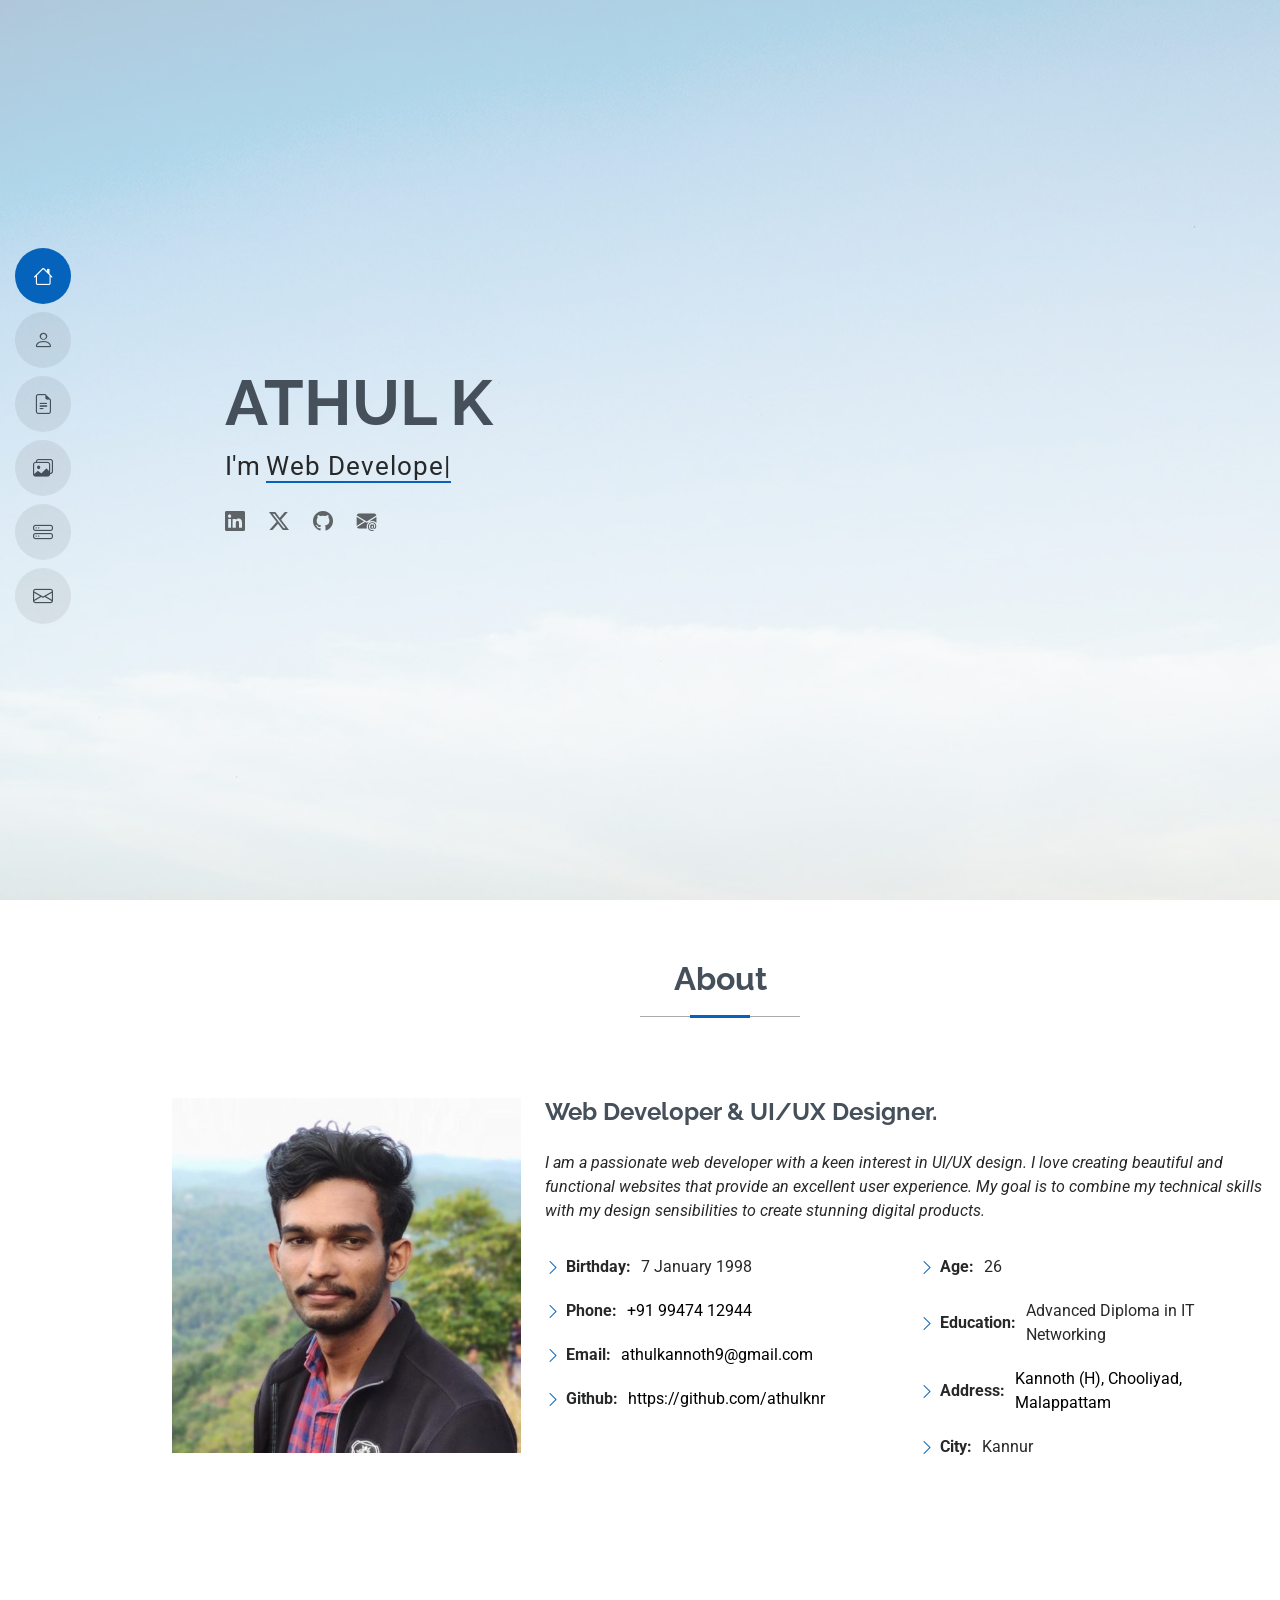
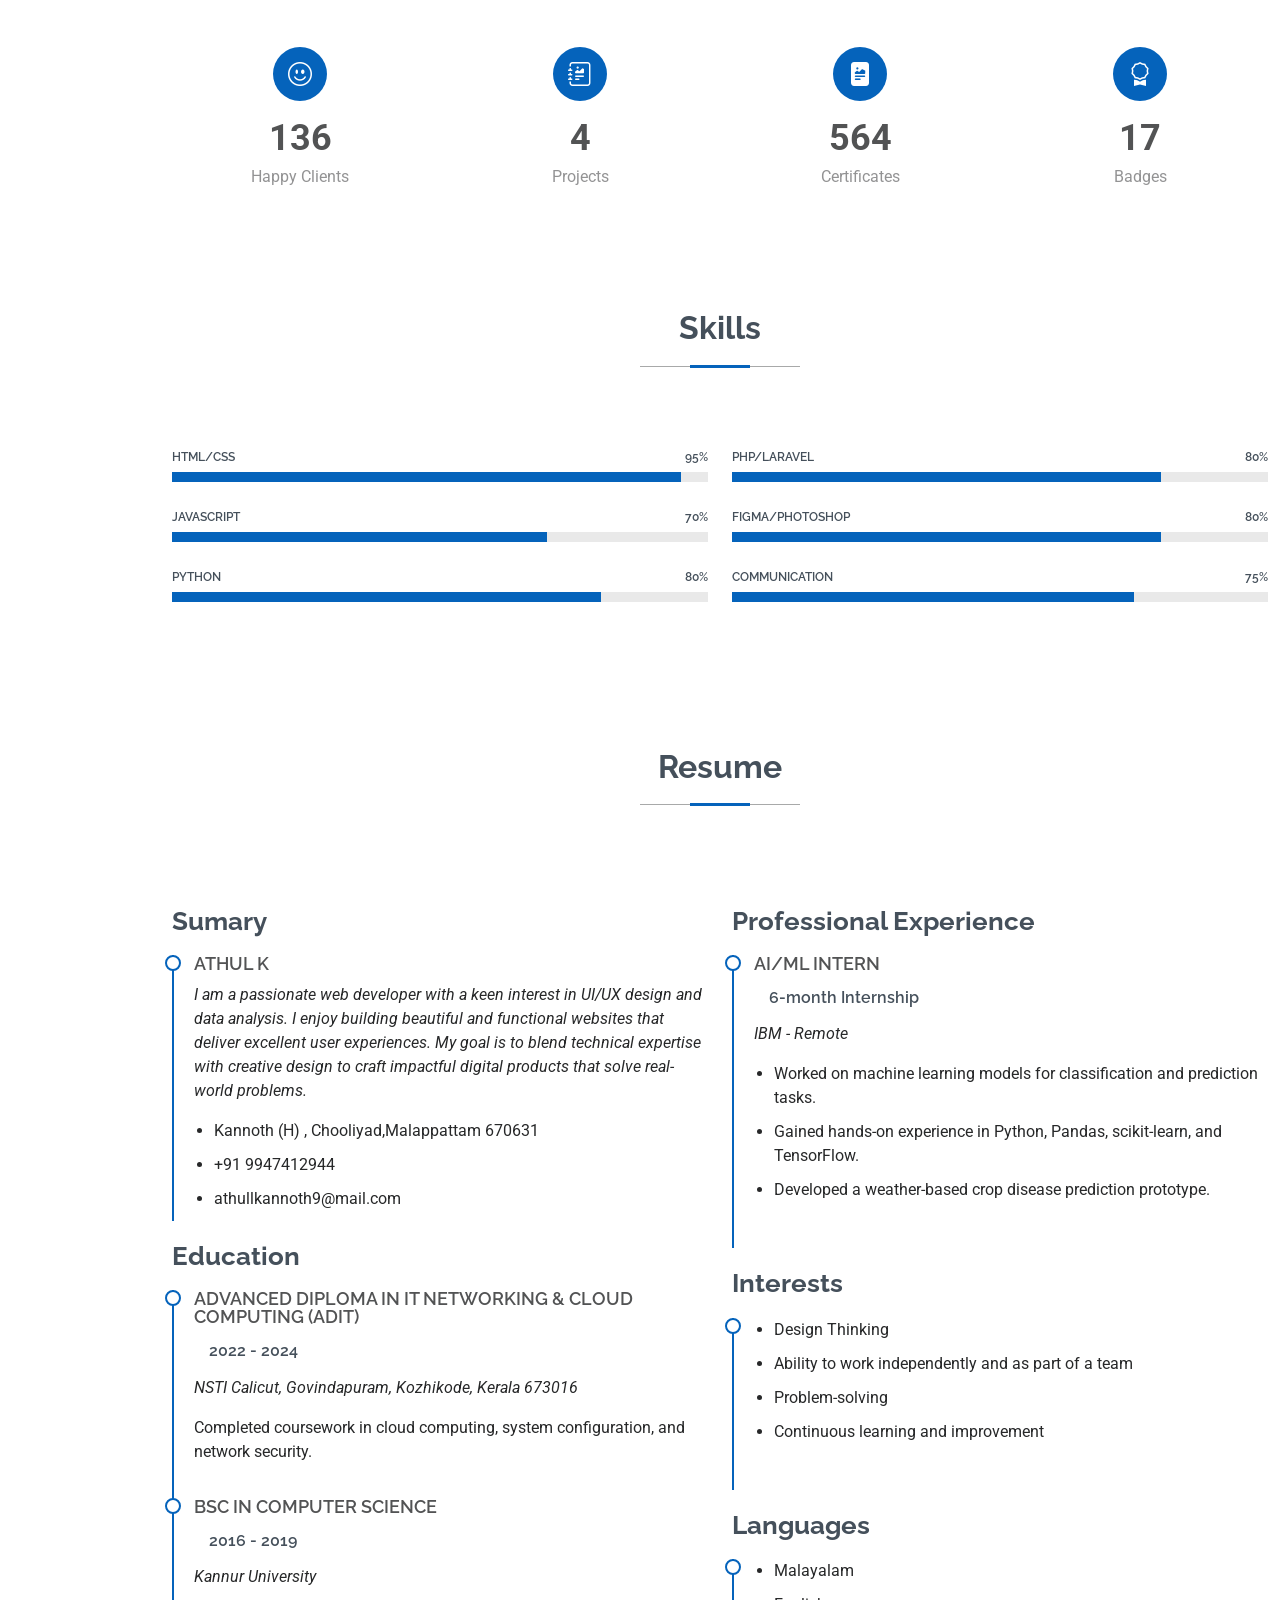
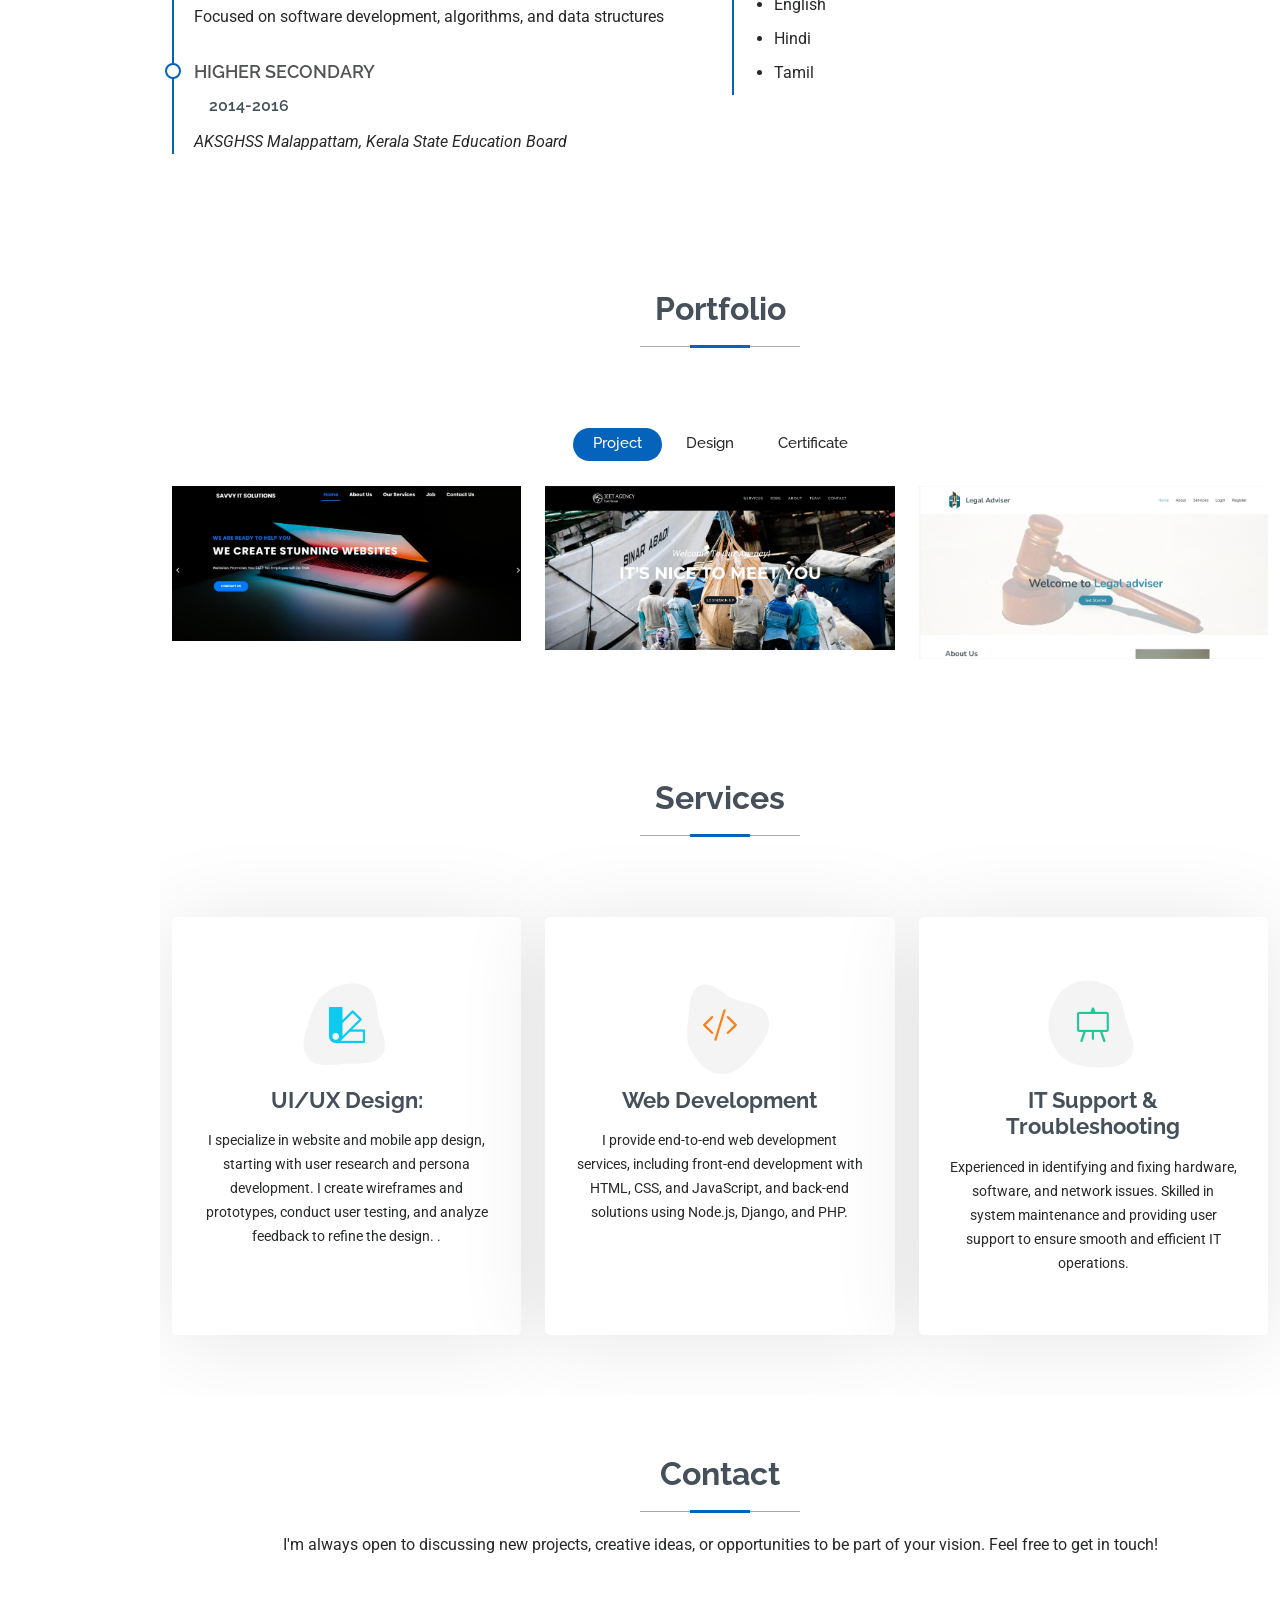
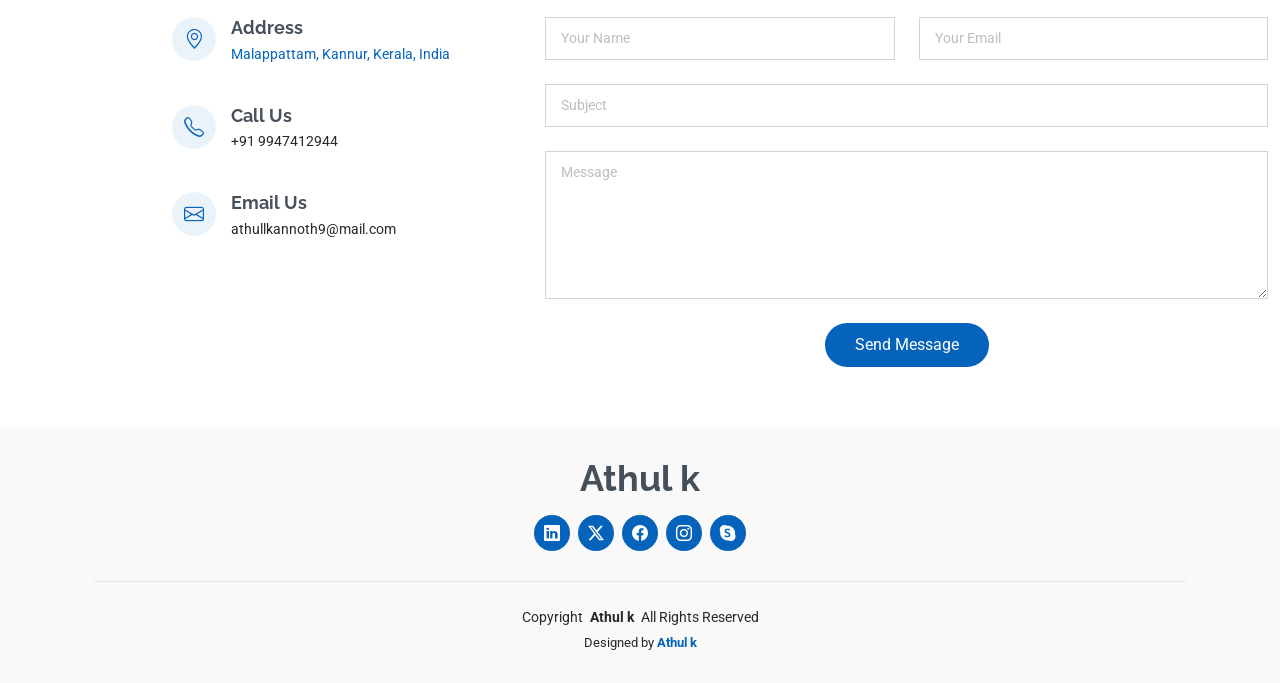
==== commit b34fc3f7: "error msg" ====
--- a/index.html
+++ b/index.html
@@ -416,7 +416,7 @@
               </div>
             </div><!-- End Portfolio Item -->
 
-            <!--<div class="col-lg-4 col-md-6 portfolio-item isotope-item filter-branding">
+            <!-- <div class="col-lg-4 col-md-6 portfolio-item isotope-item filter-branding">
               <img src="assets/img/masonry-portfolio/masonry-portfolio-9.jpg" class="img-fluid" alt="">
               <div class="portfolio-info">
                 <h4>Branding 3</h4>
@@ -424,7 +424,7 @@
                 <a href="assets/img/masonry-portfolio/masonry-portfolio-9.jpg" data-gallery="portfolio-gallery-branding" class="glightbox preview-link"><i class="bi bi-zoom-in"></i></a>
                 <a href="#" title="More Details" class="details-link"><i class="bi bi-link-45deg"></i></a>
               </div>
-            </div>--><!-- End Portfolio Item -->
+            </div> --><!-- End Portfolio Item -->
           </div><!-- End Portfolio Container -->
 
         </div>
@@ -561,8 +561,8 @@
 
                 <div class="col-md-12 text-center">
                   <div class="loading">Loading</div>
-                  <div class="error-message"></div>
-                  <div class="sent-message">Your message has been sent. Thank you!</div>
+                  <div class="error-message">Your message has been sent. Thank you!</div>
+                  <div class="sent-message"></div>
 
                   <button type="submit">Send Message</button>
                 </div>
@@ -572,9 +572,7 @@
           </div><!-- End Contact Form -->
 
         </div>
-
-      </div>
-
+      </div>
     </section><!-- /Contact Section -->
 
   </main>
--- a/assets/css/main.css
+++ b/assets/css/main.css
@@ -82,7 +82,7 @@
 ------------------------------*/
 .php-email-form .error-message {
   display: none;
-  background: #f82f43;
+  background: #059652;
   color: #ffffff;
   text-align: left;
   padding: 15px;
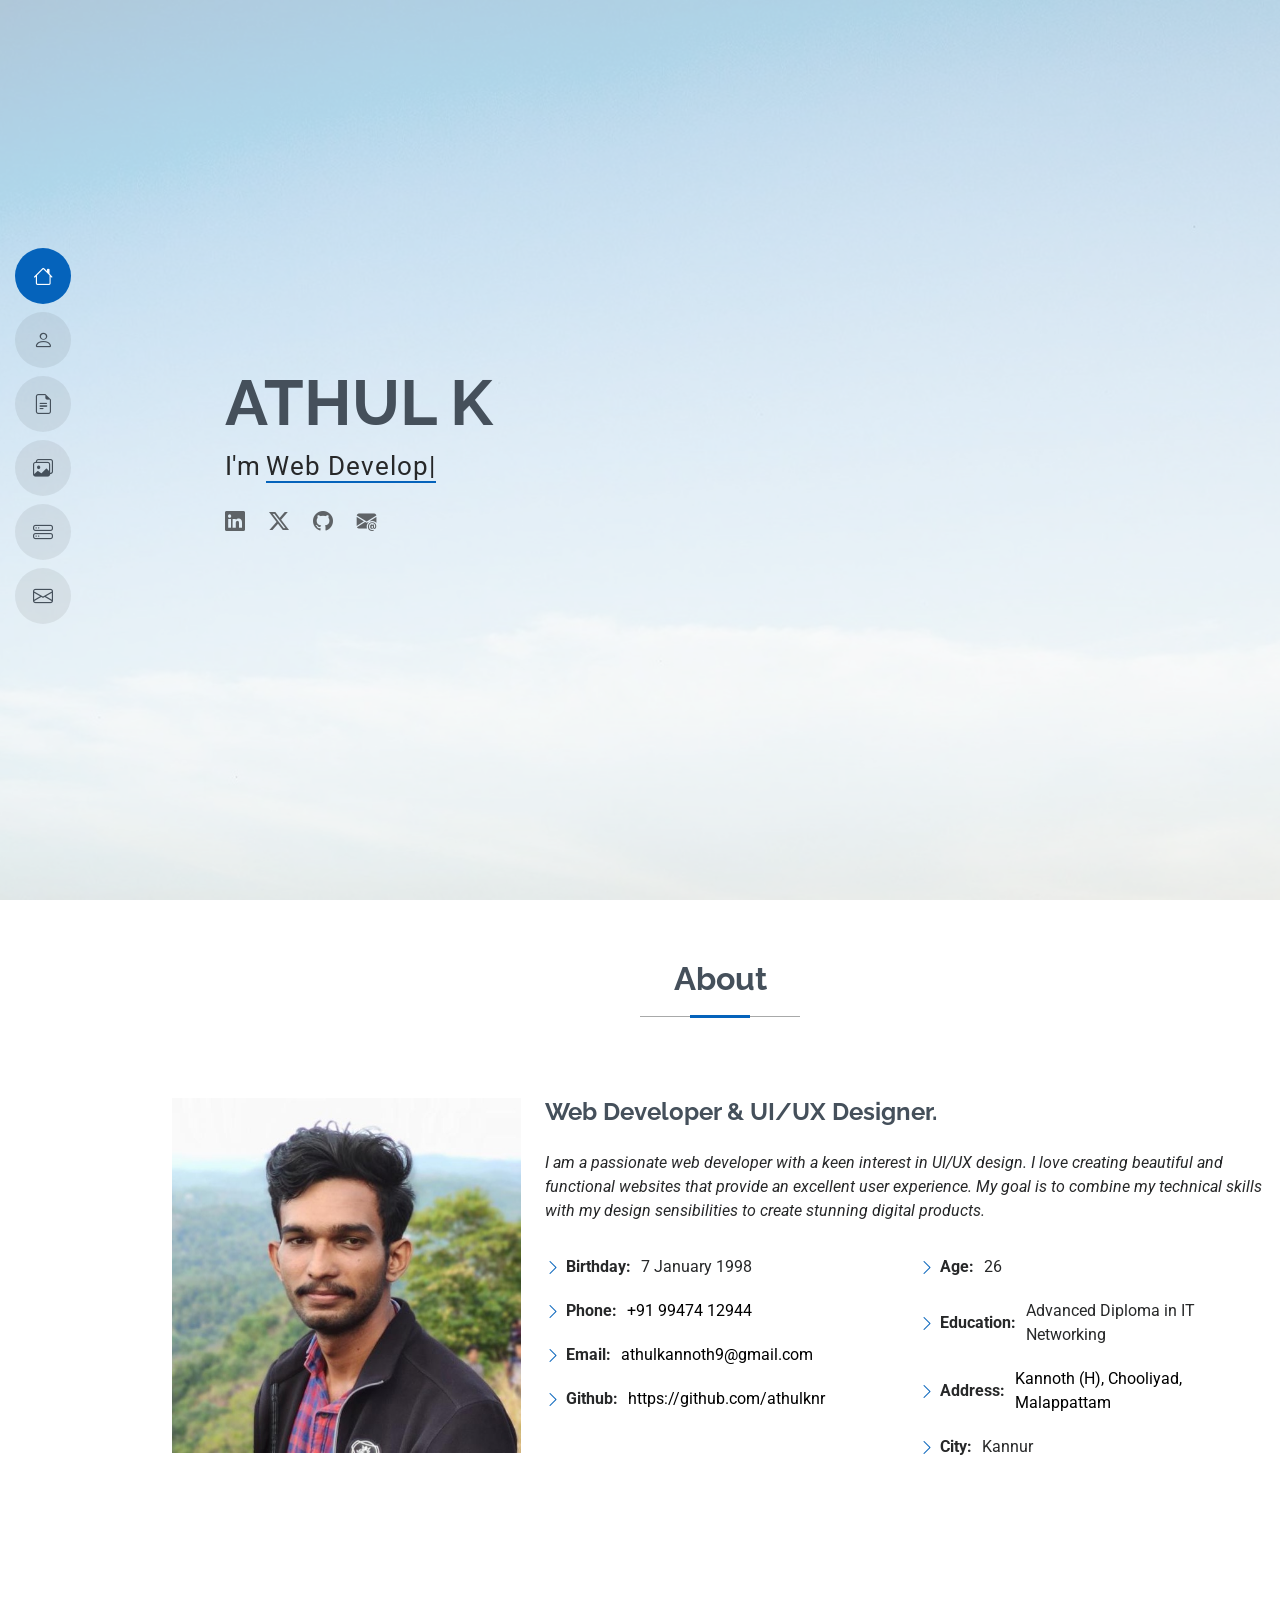
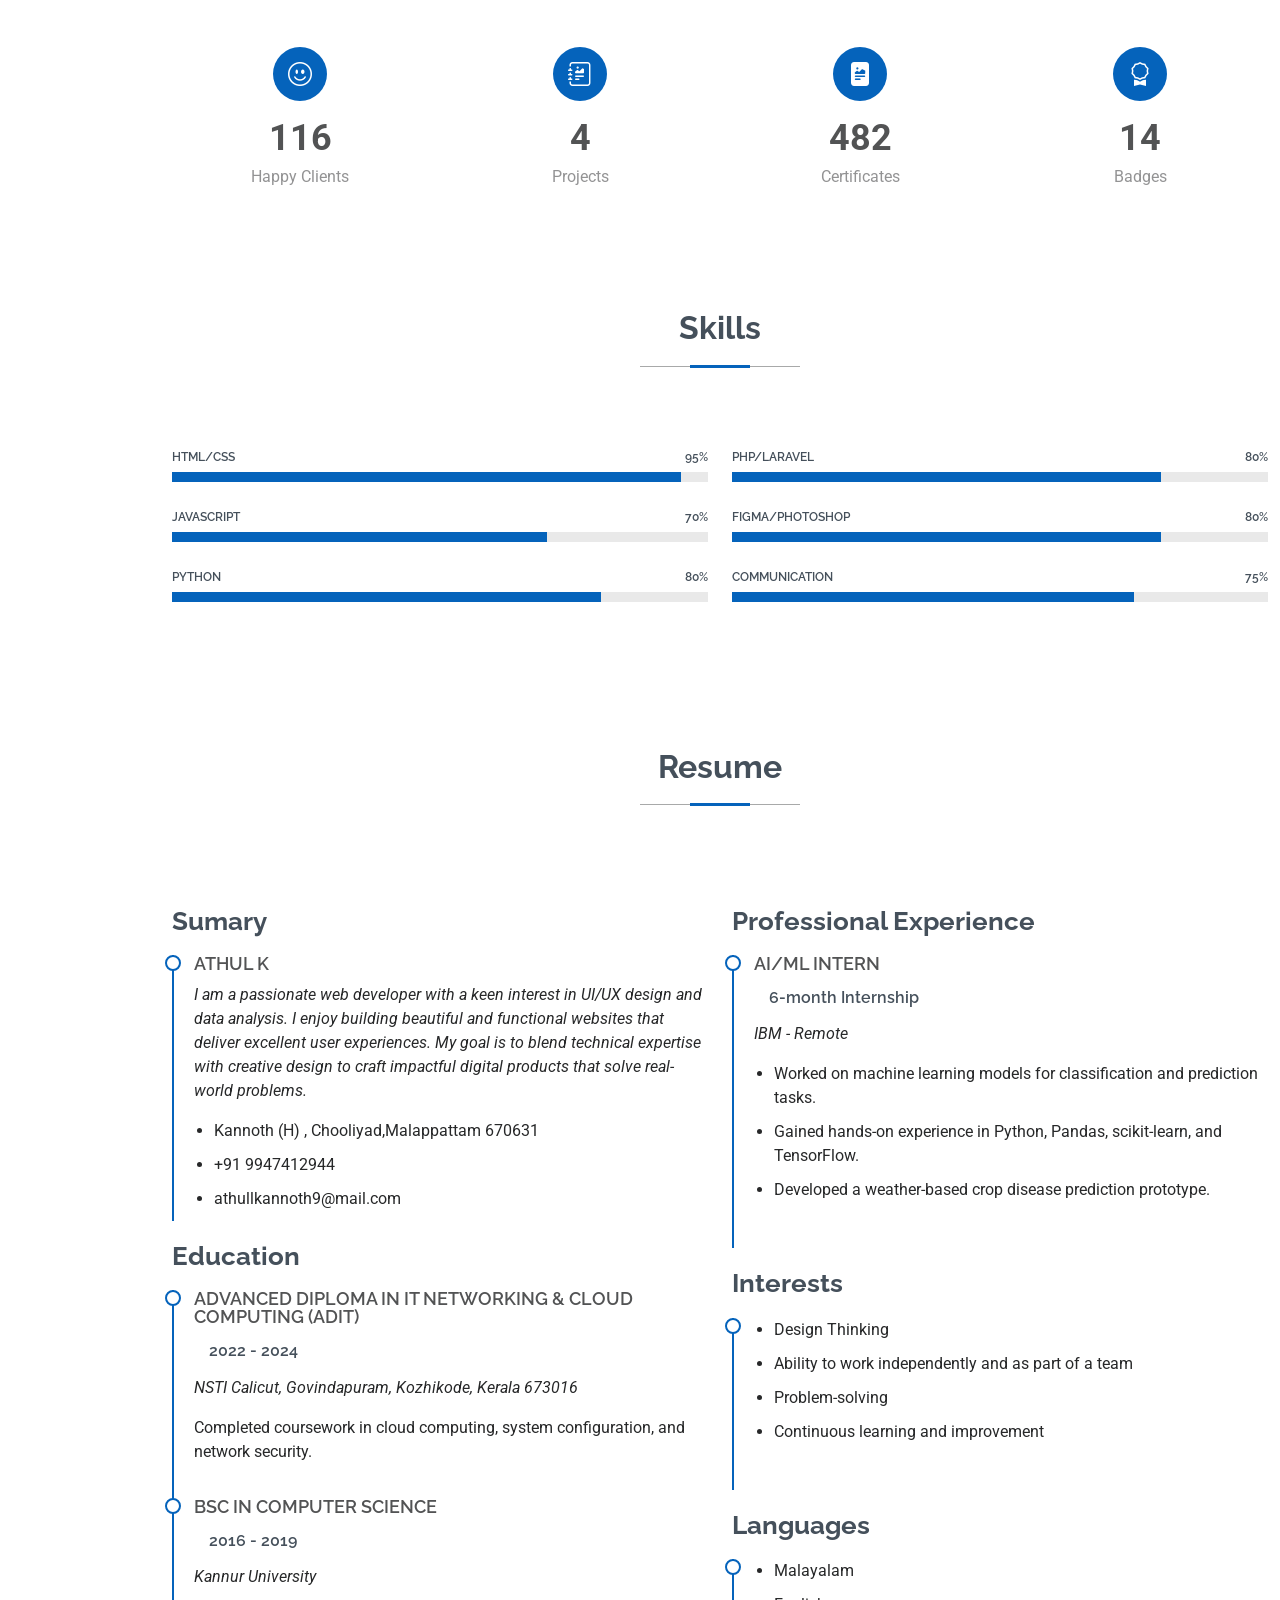
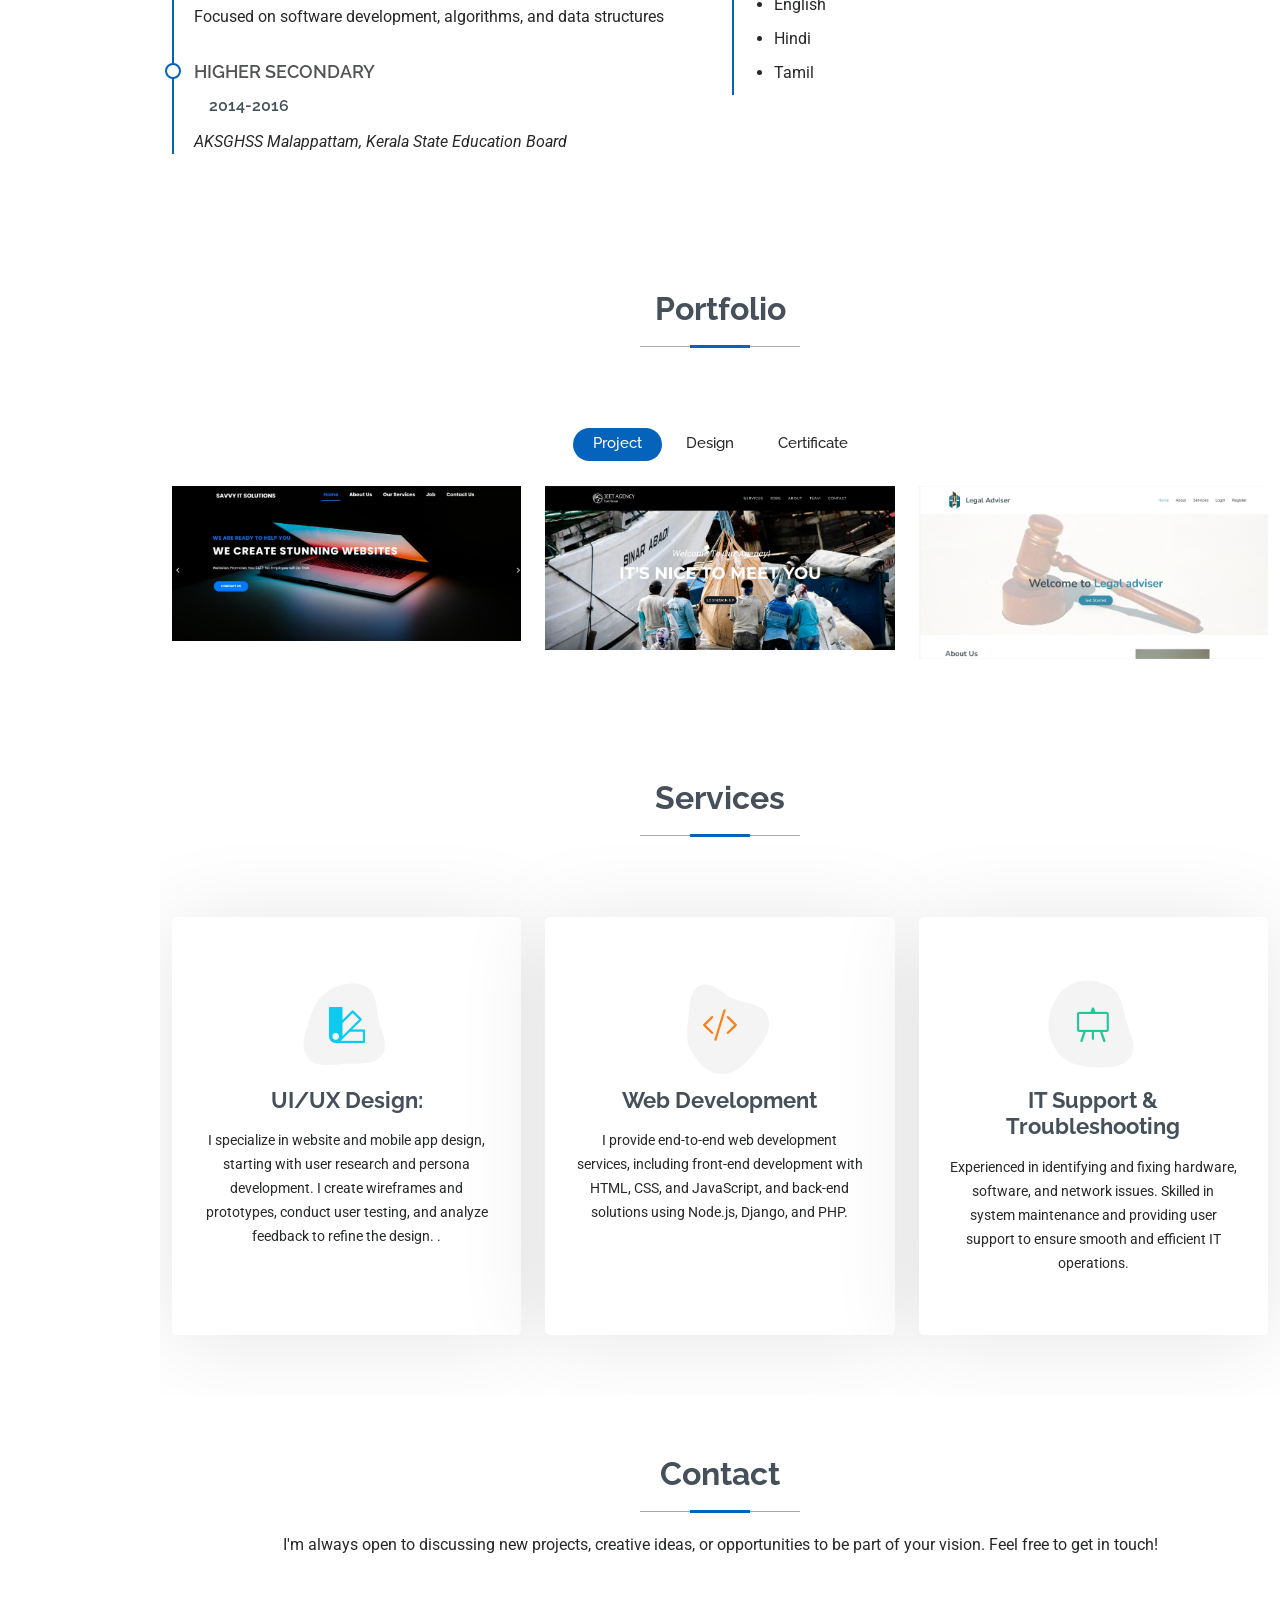
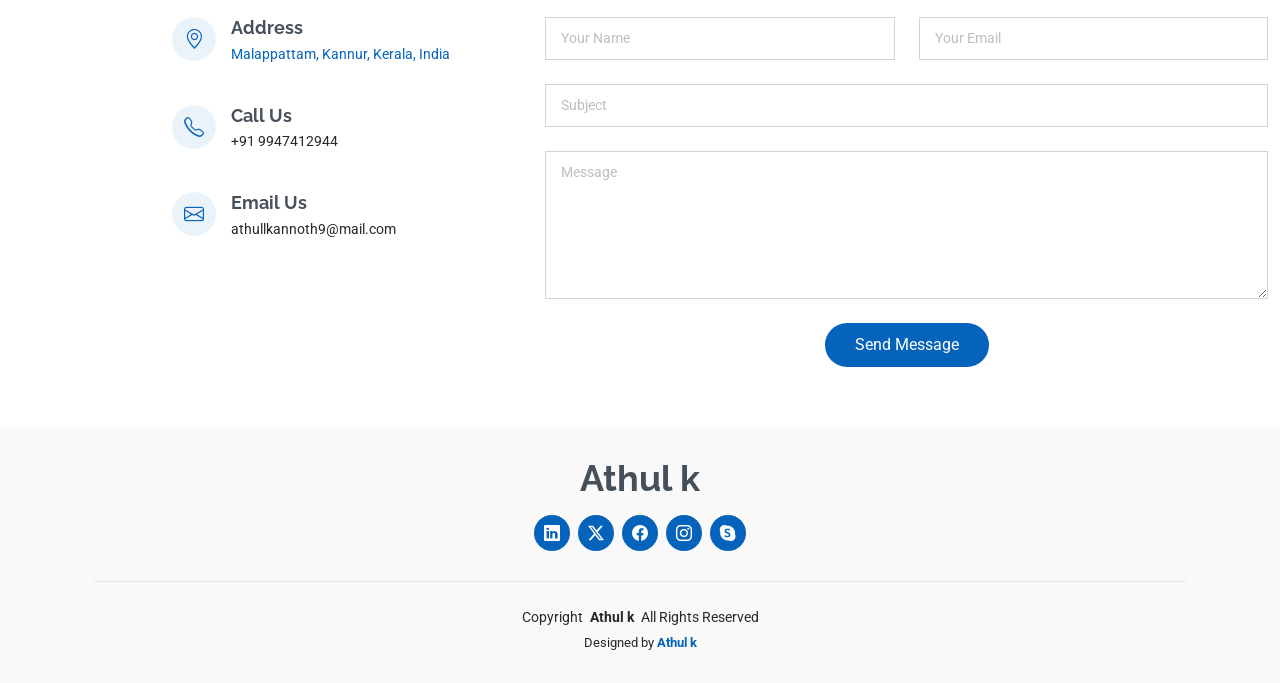
==== commit aedc53a1: "error msg php" ====
--- a/index.html
+++ b/index.html
@@ -540,7 +540,7 @@
           </div>
 
           <div class="col-lg-8">
-            <form action="" method="post" class="php-email-form" data-aos="fade-up" data-aos-delay="200">
+            <form action="forms/contact.php" method="post" class="php-email-form" data-aos="fade-up" data-aos-delay="200">
               <div class="row gy-4">
 
                 <div class="col-md-6">
@@ -561,8 +561,8 @@
 
                 <div class="col-md-12 text-center">
                   <div class="loading">Loading</div>
-                  <div class="error-message">Your message has been sent. Thank you!</div>
-                  <div class="sent-message"></div>
+                  <div class="error-message"></div>
+                  <div class="sent-message">Your message has been sent. Thank you!</div>
 
                   <button type="submit">Send Message</button>
                 </div>
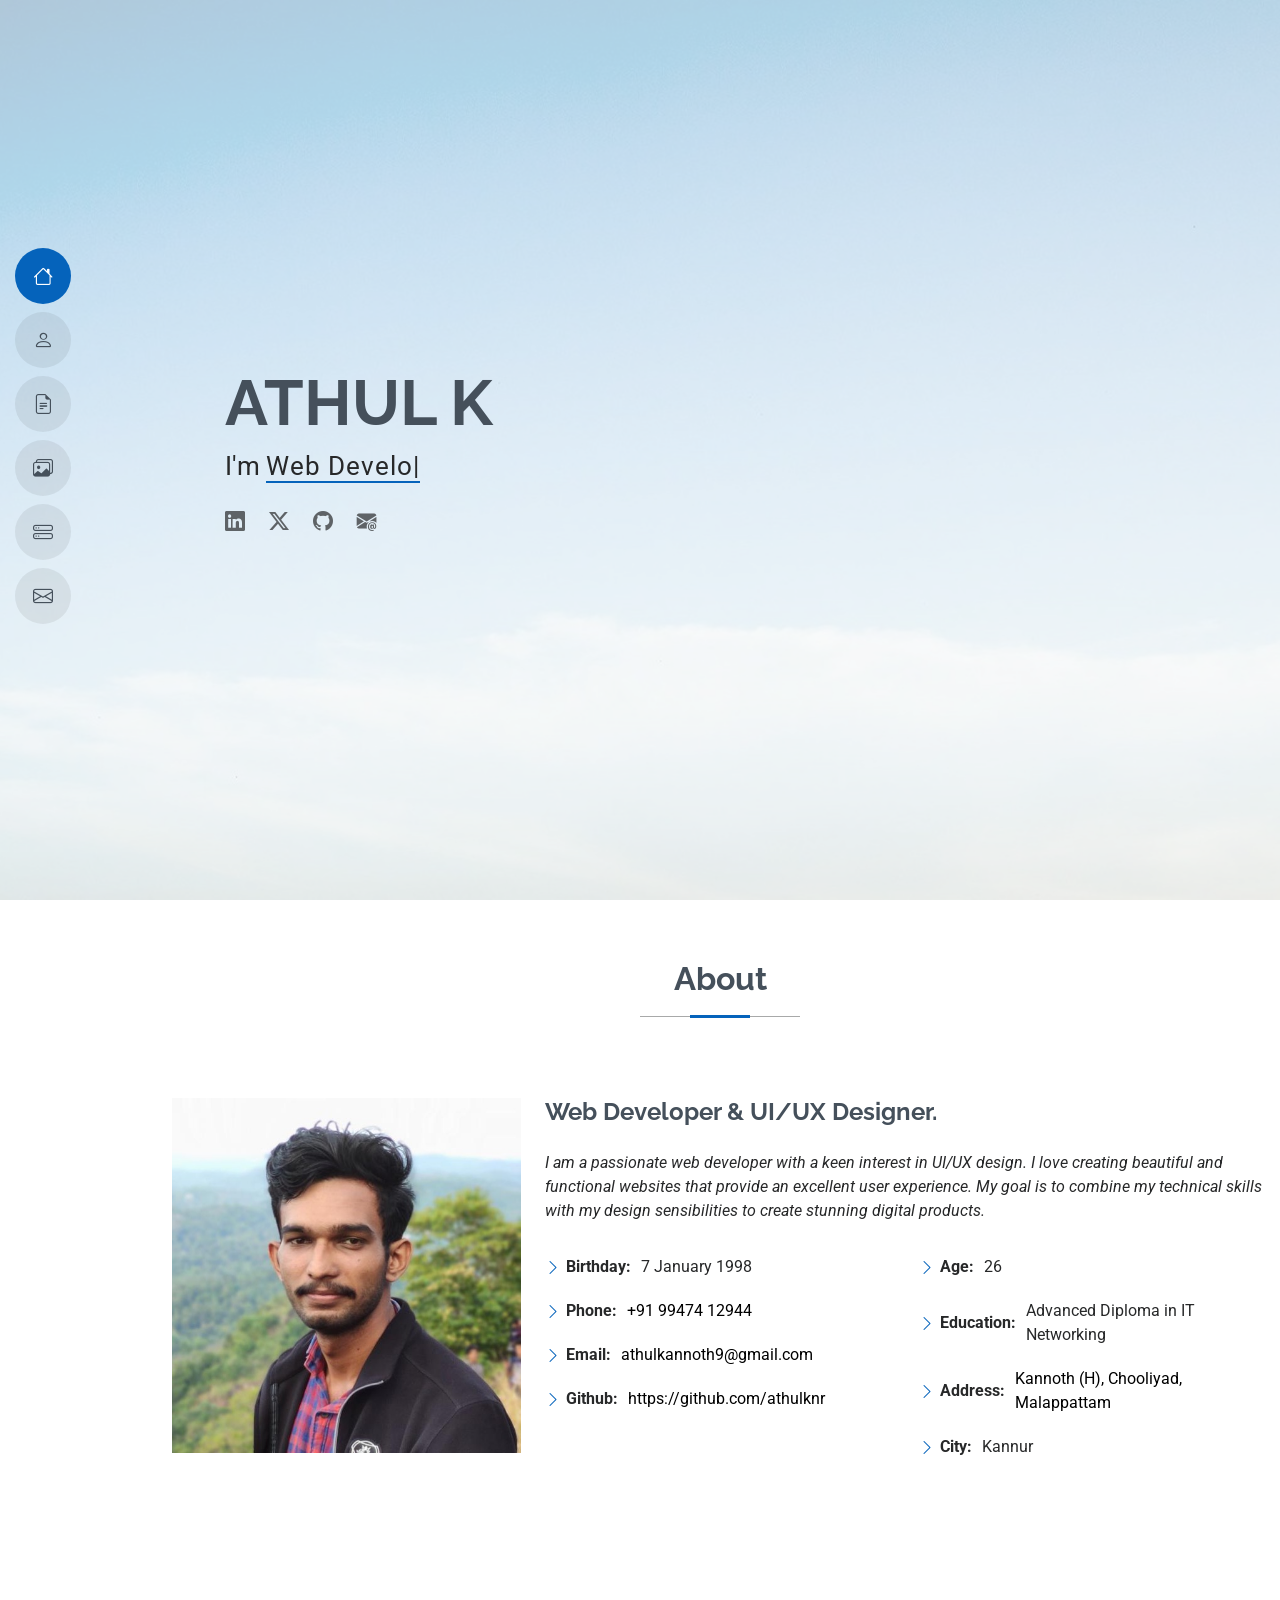
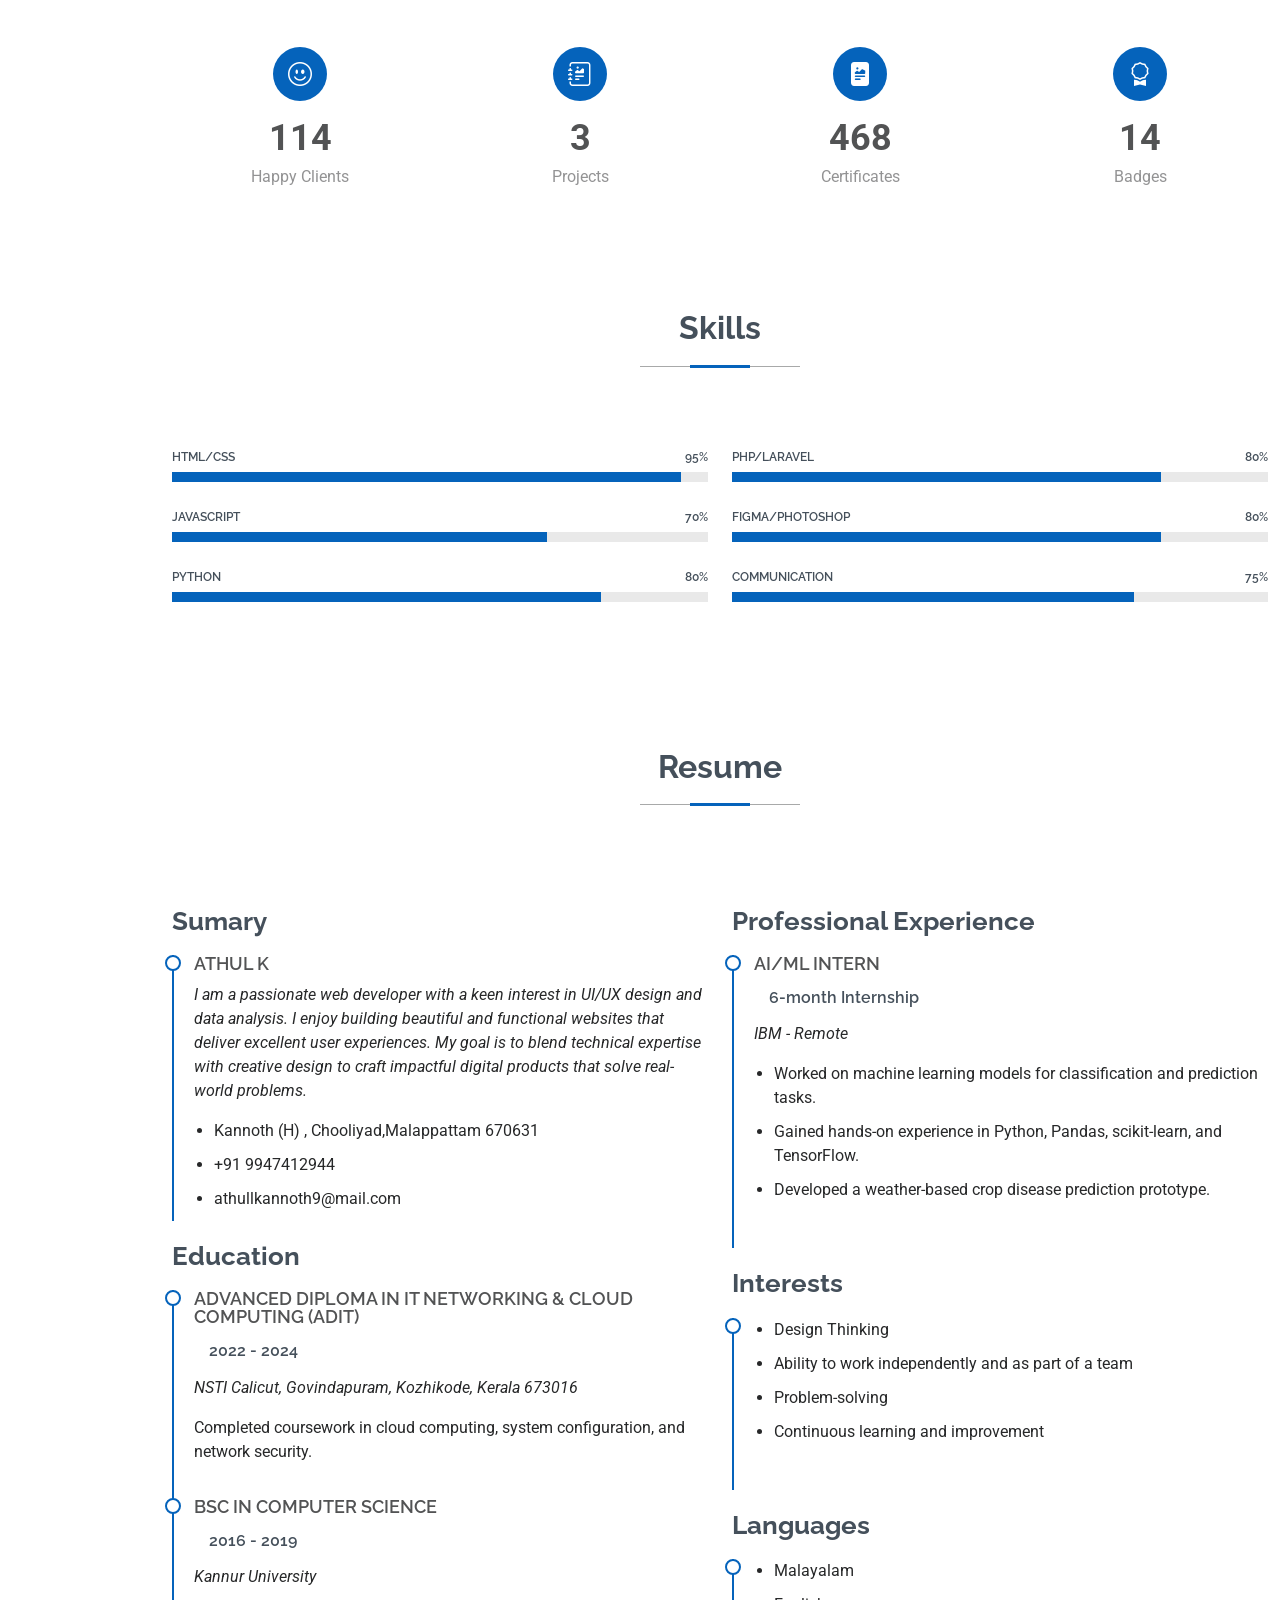
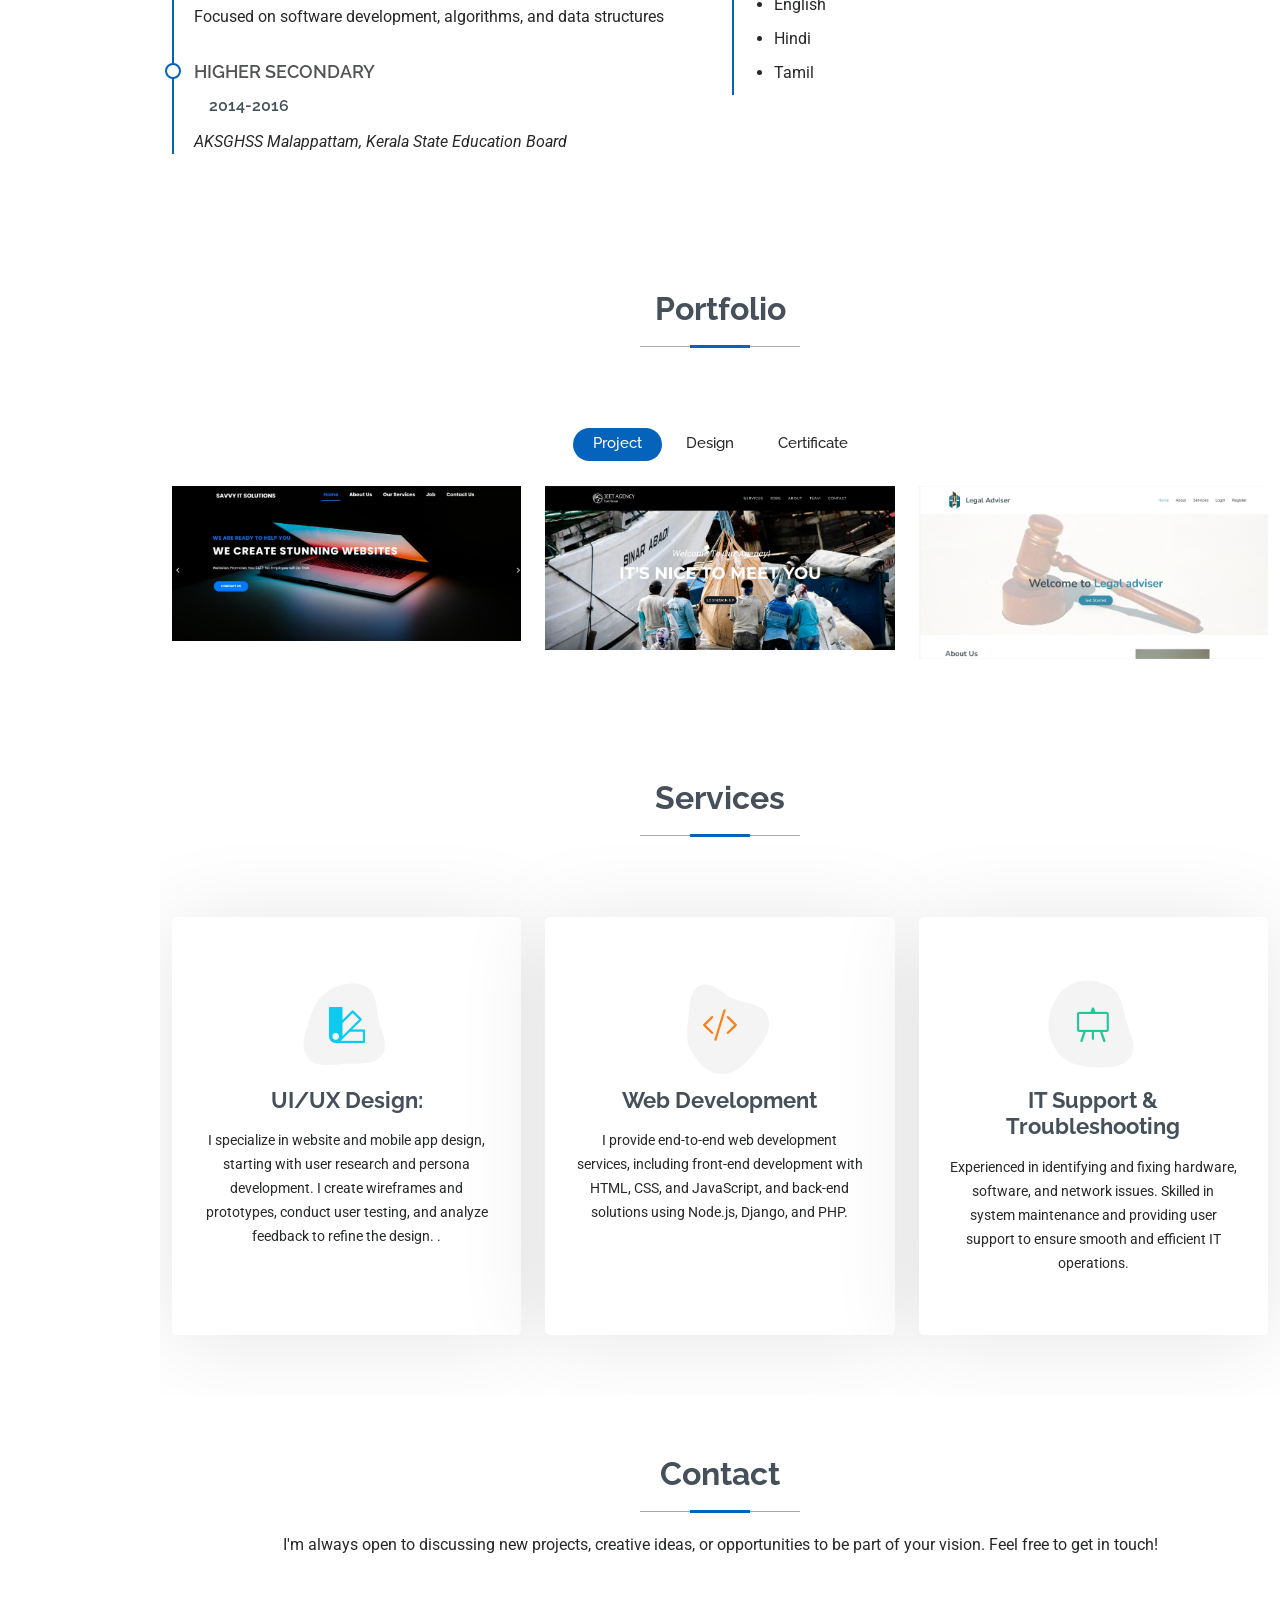
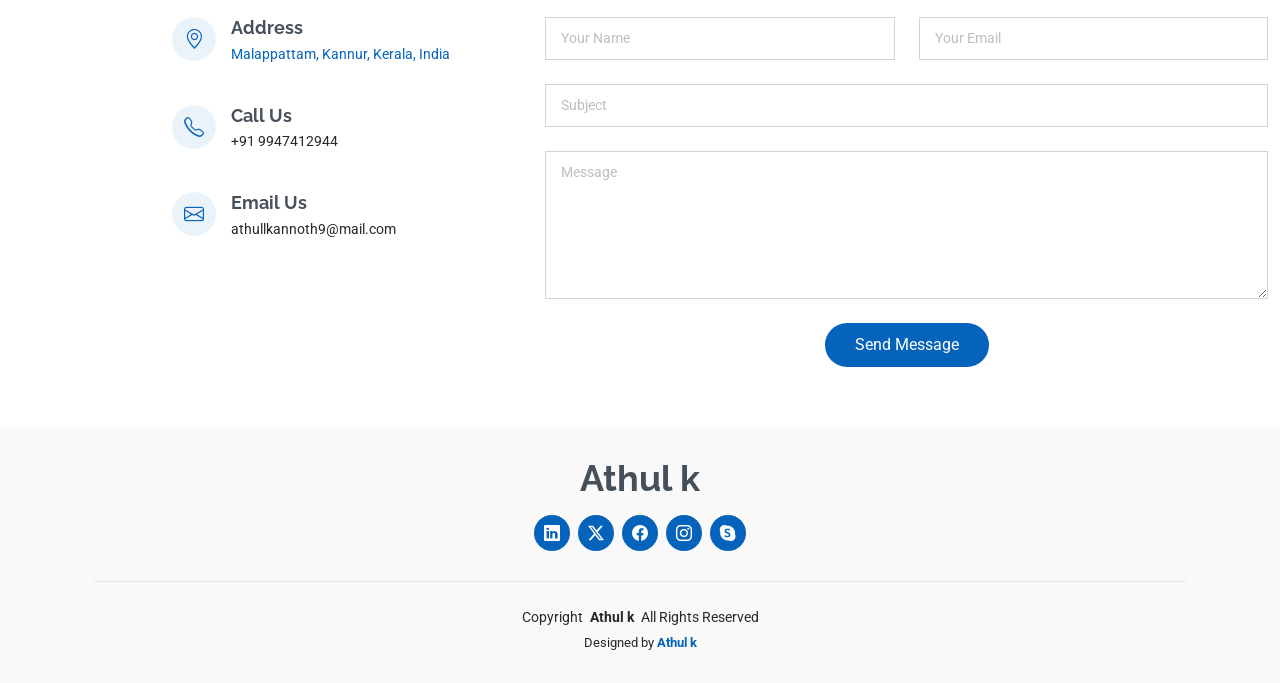
==== commit 262af466: "form php" ====
--- a/index.html
+++ b/index.html
@@ -560,12 +560,12 @@
                 </div>
 
                 <div class="col-md-12 text-center">
-                  <div class="loading">Loading</div>
-                  <div class="error-message"></div>
-                  <div class="sent-message">Your message has been sent. Thank you!</div>
-
-                  <button type="submit">Send Message</button>
-                </div>
+                <div class="loading" style="display:none;">Your message has been sent. Thank you!</div>
+                <div class="sent-message" style="display:none;"></div>
+
+                <button type="submit">Send Message</button>
+              </div>
+
 
               </div>
             </form>
--- a/assets/css/main.css
+++ b/assets/css/main.css
@@ -108,27 +108,7 @@
   margin-bottom: 24px;
 }
 
-.php-email-form .loading:before {
-  content: "";
-  display: inline-block;
-  border-radius: 50%;
-  width: 24px;
-  height: 24px;
-  margin: 0 10px -6px 0;
-  border: 3px solid var(--accent-color);
-  border-top-color: var(--surface-color);
-  animation: php-email-form-loading 1s linear infinite;
-}
-
-@keyframes php-email-form-loading {
-  0% {
-    transform: rotate(0deg);
-  }
-
-  100% {
-    transform: rotate(360deg);
-  }
-}
+
 
 /*--------------------------------------------------------------
 # Global Header
